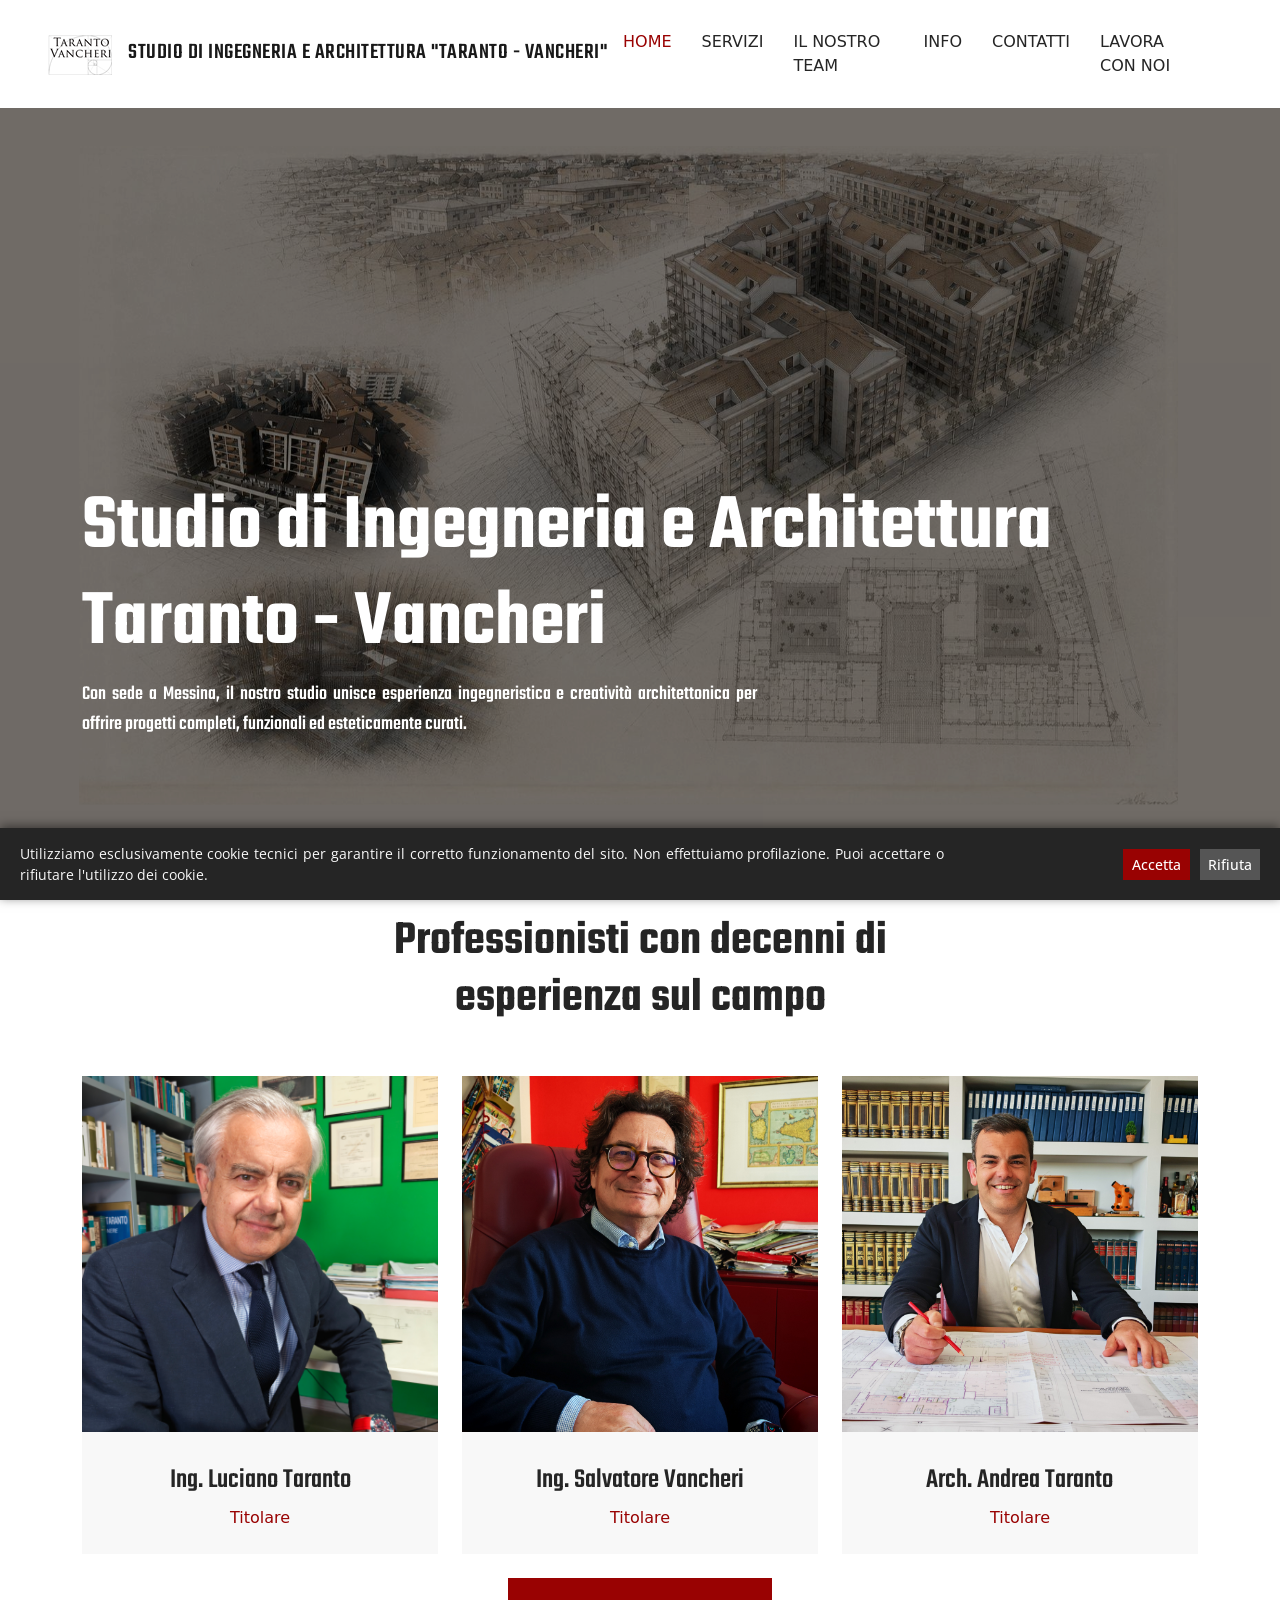
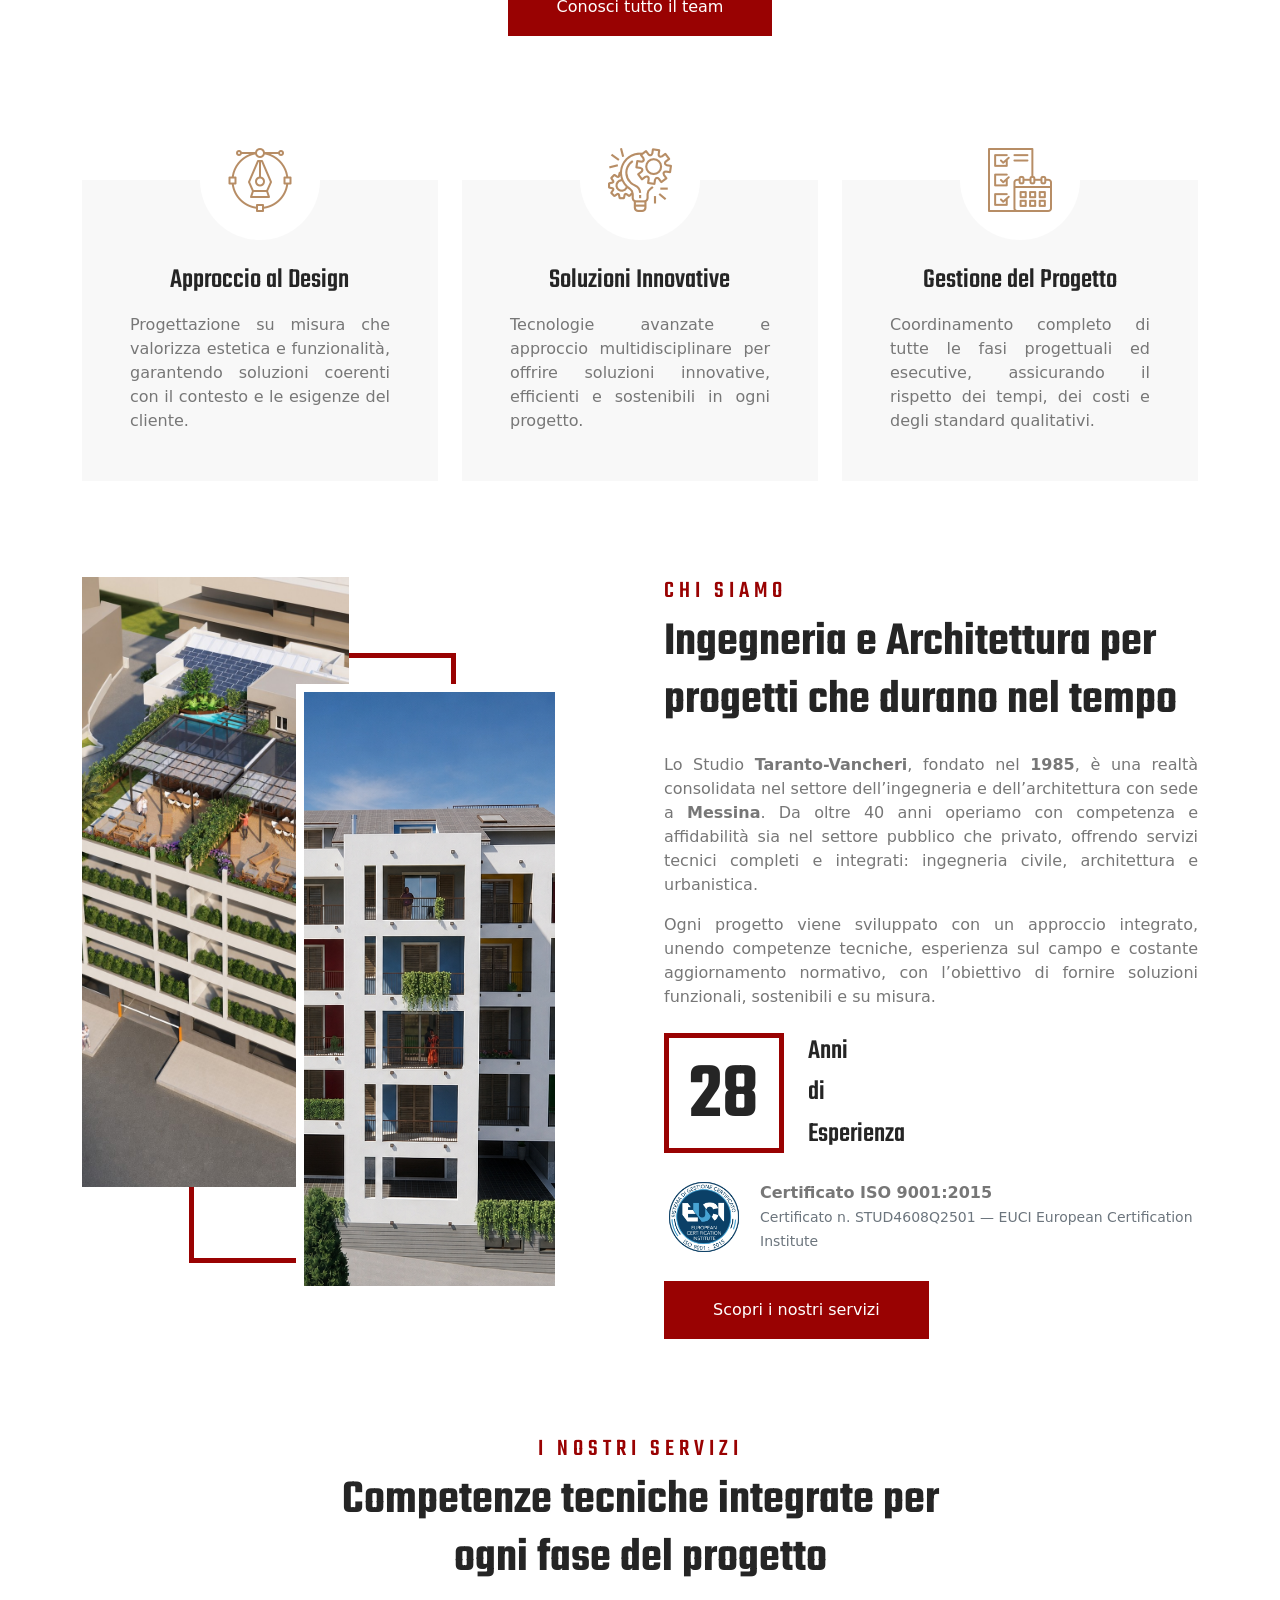
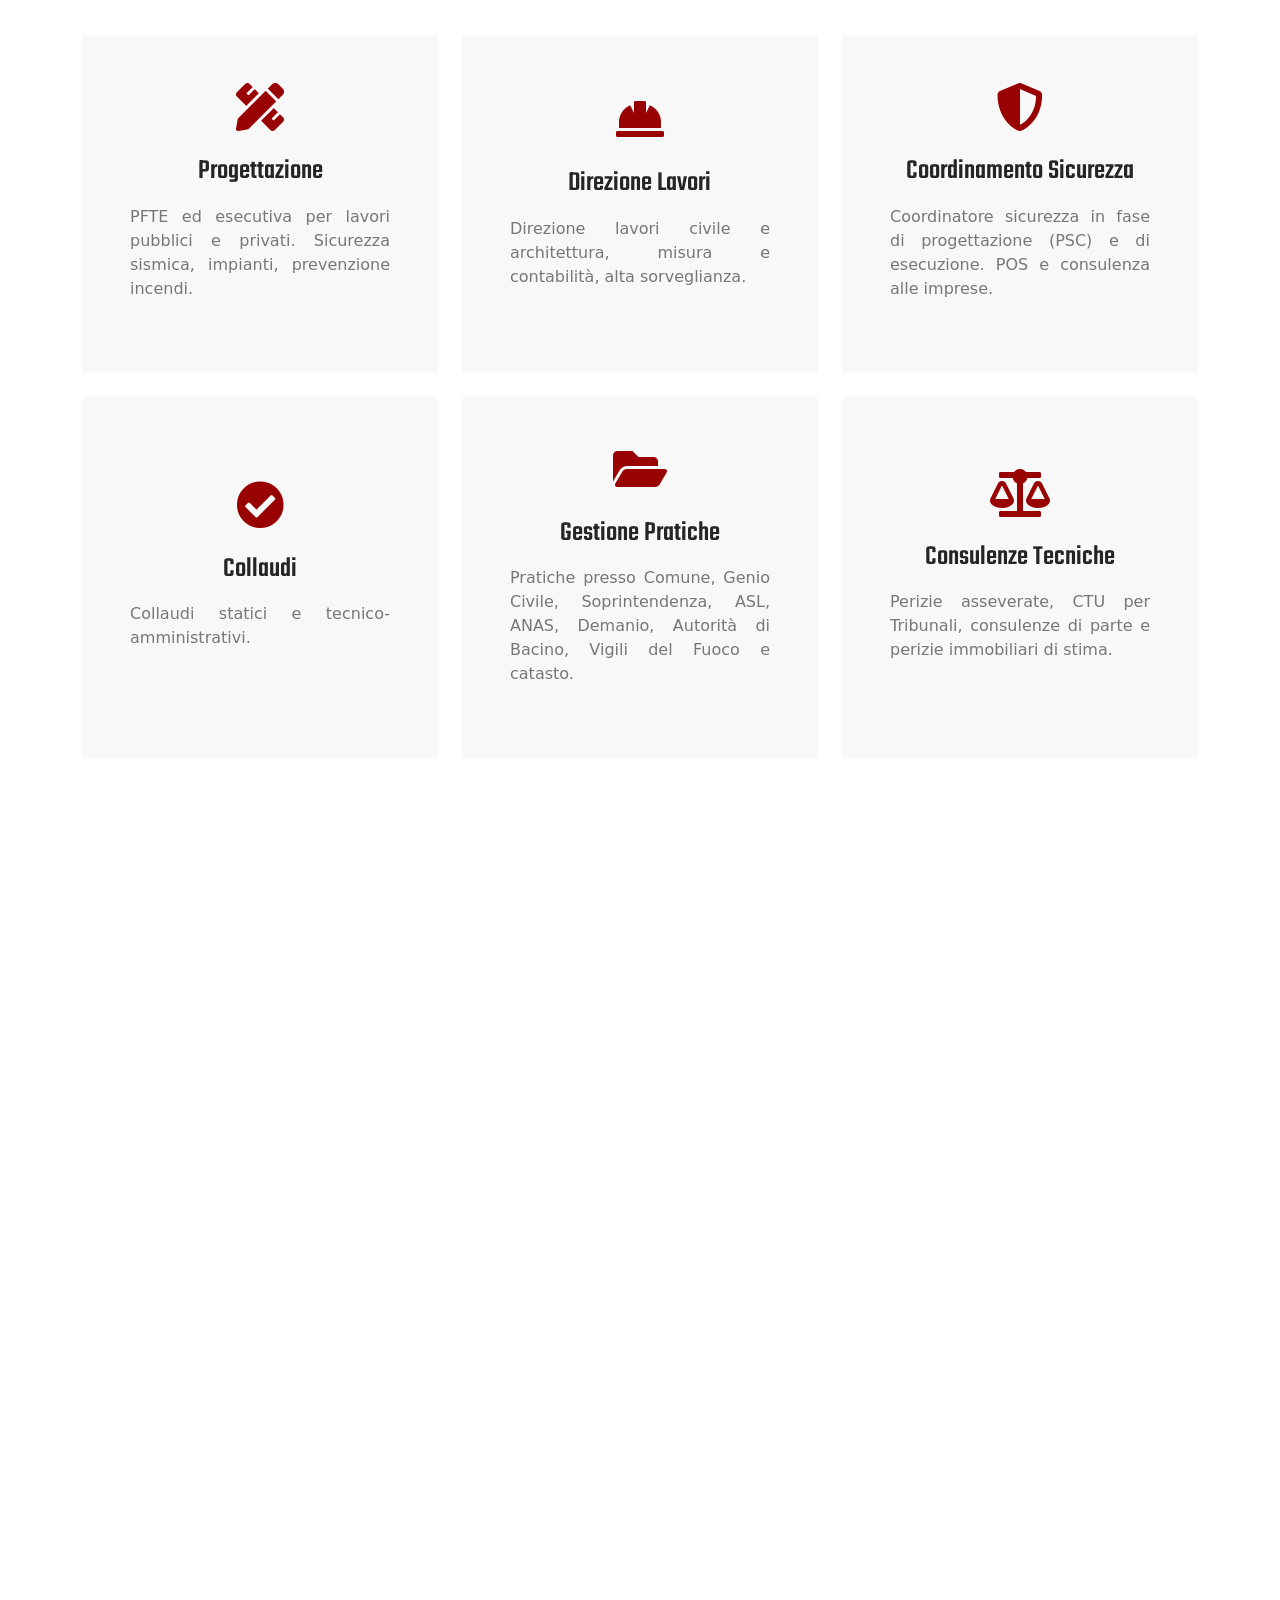
==== index.html @ 04f9c648 "Applied various fixes: updated fonts, team profiles, layouts and images" ====
<!DOCTYPE html>
<html lang="it">

<head>
    <meta charset="utf-8">
    <title>Studio di Ingegneria e Architettura "Taranto - Vancheri"</title>
    <meta content="width=device-width, initial-scale=1.0" name="viewport">
    <meta content="" name="keywords">
    <meta content="" name="description">

    <!-- Favicon -->
    <link href="img/favicon.ico" rel="icon">

    <!-- Google Web Fonts -->
    <link rel="preconnect" href="https://fonts.googleapis.com">
    <link rel="preconnect" href="https://fonts.gstatic.com" crossorigin>
    <link
        href="https://fonts.googleapis.com/css2?family=Open+Sans:wght@400;500;600&family=Teko:wght@400;500;600&display=swap"
        rel="stylesheet">

    <!-- Icon Font Stylesheet -->
    <link href="https://cdnjs.cloudflare.com/ajax/libs/font-awesome/5.10.0/css/all.min.css" rel="stylesheet">
    <link href="https://cdn.jsdelivr.net/npm/bootstrap-icons@1.4.1/font/bootstrap-icons.css" rel="stylesheet">

    <!-- Libraries Stylesheet -->
    <link href="lib/animate/animate.min.css" rel="stylesheet">
    <link href="lib/owlcarousel/assets/owl.carousel.min.css" rel="stylesheet">
    <link href="lib/tempusdominus/css/tempusdominus-bootstrap-4.min.css" rel="stylesheet" />

    <!-- Customized Bootstrap Stylesheet -->
    <link href="css/bootstrap.min.css" rel="stylesheet">

    <!-- Template Stylesheet -->
    <link href="css/style.css" rel="stylesheet">
</head>

<body>
    <!-- Spinner Start -->
    <div id="spinner"
        class="show bg-white position-fixed translate-middle w-100 vh-100 top-50 start-50 d-flex align-items-center justify-content-center">
        <div class="spinner-border position-relative text-primary" style="width: 6rem; height: 6rem;" role="status">
        </div>
        <img class="position-absolute top-50 start-50 translate-middle" src="img/icons/icon-1.png" alt="Icon">
    </div>
    <!-- Spinner End -->

    <!-- 
    
 
    <div class="container-fluid bg-dark p-0 wow fadeIn" data-wow-delay="0.1s">
        <div class="row gx-0 d-none d-lg-flex">
            <div class="col-lg-7 px-5 text-start">
                <div class="h-100 d-inline-flex align-items-center py-3 me-3">
                    <a class="text-body px-2" href="tel:+0123456789"><i class="fa fa-phone-alt text-primary me-2"></i>+012 345 6789</a>
                    <a class="text-body px-2" href="mailto:info@studiotarantovancheri.it"><i class="fa fa-envelope-open text-primary me-2"></i>info@studiotarantovancheri.it</a>
                </div>
            </div>
            <div class="col-lg-5 px-5 text-end">
                <div class="h-100 d-inline-flex align-items-center py-3 me-2">
                    <a class="text-body px-2" href="">Terms</a>
                    <a class="text-body px-2" href="">Privacy</a>
                </div>
                <div class="h-100 d-inline-flex align-items-center">
                    <a class="btn btn-sm-square btn-outline-body me-1" href=""><i class="fab fa-facebook-f"></i></a>
                    <a class="btn btn-sm-square btn-outline-body me-1" href=""><i class="fab fa-twitter"></i></a>
                    <a class="btn btn-sm-square btn-outline-body me-1" href=""><i class="fab fa-linkedin-in"></i></a>
                    <a class="btn btn-sm-square btn-outline-body me-0" href=""><i class="fab fa-instagram"></i></a>
                </div>
            </div>
        </div>
    </div>
   
-->


    <!-- Navbar Start -->
    <nav class="navbar navbar-expand-lg bg-white navbar-light sticky-top py-lg-0 px-lg-5 wow fadeIn"
        data-wow-delay="0.1s">
        <a href="index.html" class="navbar-brand ms-4 ms-lg-0 d-flex align-items-center">
            <img class="me-3" src="img/icons/icon-1.png" alt="Icon">
            <span class="text-black m-0 d-none d-lg-inline">
                STUDIO DI INGEGNERIA E ARCHITETTURA <span class="text-nowrap">&quot;TARANTO - VANCHERI&quot;</span>
            </span>
        </a>
        <button type="button" class="navbar-toggler me-4" data-bs-toggle="collapse" data-bs-target="#navbarCollapse">
            <span class="navbar-toggler-icon"></span>
        </button>
        <div class="collapse navbar-collapse" id="navbarCollapse">
            <div class="navbar-nav ms-auto p-4 p-lg-0">
                <a href="index.html" class="nav-item nav-link active">Home</a>
                <a href="service.html" class="nav-item nav-link">Servizi</a>
                <a href="about.html" class="nav-item nav-link">Il nostro Team</a>
                <a href="feature.html" class="nav-item nav-link">Info</a>
                <a href="contact.html" class="nav-item nav-link">Contatti</a>
                <a href="lavora-con-noi.html" class="nav-item nav-link">Lavora con Noi</a>
            </div>
        </div>
    </nav>
    <!-- Navbar End -->





    <!-- Carousel Start -->
    <div class="container-fluid p-0 wow fadeIn position-relative" data-wow-delay="0.1s">
        <!-- Testo fisso sovrapposto al carousel -->
        <div class="owl-carousel-inner position-absolute w-100"
            style="top:0;left:0;height:100%;z-index:10;pointer-events:none;">
            <div class="container h-100 d-flex align-items-end pb-5">
                <div class="row justify-content-start">
                    <div class="col-10 col-lg-8">
                        <h1 class="display-1 text-white">
                            <span class="d-none d-md-inline text-nowrap">Studio di Ingegneria e Architettura</span>
                            <span class="d-md-none">Studio di<br>Ingegneria e Architettura</span>
                            <br><span class="text-nowrap">Taranto - Vancheri</span>
                        </h1>
                        <p class="fs-5 fw-medium text-white mb-4 pb-3">Con sede a Messina, il nostro studio unisce
                            esperienza ingegneristica e creatività architettonica per offrire progetti completi,
                            funzionali ed esteticamente curati.</p>
                    </div>
                </div>
            </div>
        </div>
        <!-- Solo immagini nel carousel, nessun dot -->
        <div class="owl-carousel header-carousel position-relative">
            <div class="owl-carousel-item position-relative">
                <img class="img-fluid" src="photo/home_2.png" alt="">
                <div class="owl-carousel-inner"></div>
            </div>
            <div class="owl-carousel-item position-relative">
                <img class="img-fluid" src="photo/office_1.jpg" alt="">
                <div class="owl-carousel-inner"></div>
            </div>
            <div class="owl-carousel-item position-relative">
                <img class="img-fluid" src="photo/all_team.jpg" alt="" style="object-position: top;">
                <div class="owl-carousel-inner"></div>
            </div>
            <div class="owl-carousel-item position-relative">
                <img class="img-fluid" src="render/Home 02.png" alt="">
                <div class="owl-carousel-inner"></div>
            </div>
        </div>
    </div>
    <!-- Carousel End -->

    <!-- Team Start -->
    <div class="container-xxl py-5">
        <div class="container">
            <div class="text-center mx-auto mb-5 wow fadeInUp" data-wow-delay="0.1s" style="max-width: 600px;">
                <h4 class="section-title">Il nostro Team</h4>
                <h1 class="display-5 mb-4">Professionisti con decenni di esperienza sul campo</h1>
            </div>
            <div class="row g-0 team-items justify-content-center">
                <div class="col-lg-4 col-md-6 wow fadeInUp" data-wow-delay="0.1s">
                    <div class="team-item position-relative">
                        <div class="position-relative">
                            <img class="img-fluid w-100" src="photo/luciano.jpg" alt="Ing. Luciano Taranto"
                                style="width:100%;aspect-ratio:1/1;object-fit:cover;">
                        </div>
                        <div class="bg-light text-center p-4">
                            <h3 class="mt-2">Ing. Luciano Taranto</h3>
                            <span class="text-primary">Titolare</span>
                        </div>
                    </div>
                </div>
                <div class="col-lg-4 col-md-6 wow fadeInUp" data-wow-delay="0.3s">
                    <div class="team-item position-relative">
                        <div class="position-relative">
                            <img class="img-fluid w-100" src="photo/salvatore_vancheri.jpg"
                                alt="Ing. Salvatore Vancheri" style="width:100%;aspect-ratio:1/1;object-fit:cover;">
                        </div>
                        <div class="bg-light text-center p-4">
                            <h3 class="mt-2">Ing. Salvatore Vancheri</h3>
                            <span class="text-primary">Titolare</span>
                        </div>
                    </div>
                </div>
                <div class="col-lg-4 col-md-6 wow fadeInUp" data-wow-delay="0.5s">
                    <div class="team-item position-relative">
                        <div class="position-relative">
                            <img class="img-fluid w-100" src="photo/andrea_taranto.jpg" alt="Arch. Andrea Taranto"
                                style="width:100%;aspect-ratio:1/1;object-fit:cover;">
                        </div>
                        <div class="bg-light text-center p-4">
                            <h3 class="mt-2">Arch. Andrea Taranto</h3>
                            <span class="text-primary">Titolare</span>
                        </div>
                    </div>
                </div>
            </div>
            <div class="text-center mt-4">
                <a class="btn btn-primary py-3 px-5" href="about.html">Conosci tutto il team</a>
            </div>
        </div>
    </div>
    <!-- Team End -->



    <!-- Facts Start -->
    <div class="container-xxl py-5">
        <div class="container pt-5">
            <div class="row g-4">
                <div class="col-lg-4 col-md-6 wow fadeInUp" data-wow-delay="0.1s">
                    <div class="fact-item text-center bg-light h-100 p-5 pt-0">
                        <div class="fact-icon">
                            <img src="img/icons/icon-2.png" alt="Icon">
                        </div>
                        <h3 class="mb-3">Approccio al Design</h3>
                        <p class="mb-0">Progettazione su misura che valorizza estetica e funzionalità, garantendo
                            soluzioni coerenti con il contesto e le esigenze del cliente.</p>
                    </div>
                </div>
                <div class="col-lg-4 col-md-6 wow fadeInUp" data-wow-delay="0.3s">
                    <div class="fact-item text-center bg-light h-100 p-5 pt-0">
                        <div class="fact-icon">
                            <img src="img/icons/icon-3.png" alt="Icon">
                        </div>
                        <h3 class="mb-3">Soluzioni Innovative</h3>
                        <p class="mb-0">Tecnologie avanzate e approccio multidisciplinare per offrire soluzioni
                            innovative, efficienti e sostenibili in ogni progetto.</p>
                    </div>
                </div>
                <div class="col-lg-4 col-md-6 wow fadeInUp" data-wow-delay="0.5s">
                    <div class="fact-item text-center bg-light h-100 p-5 pt-0">
                        <div class="fact-icon">
                            <img src="img/icons/icon-4.png" alt="Icon">
                        </div>
                        <h3 class="mb-3">Gestione del Progetto</h3>
                        <p class="mb-0">Coordinamento completo di tutte le fasi progettuali ed esecutive, assicurando il
                            rispetto dei tempi, dei costi e degli standard qualitativi.</p>
                    </div>
                </div>
            </div>
        </div>
    </div>
    <!-- Facts End -->


    <!-- About Start -->
    <div class="container-xxl py-5">
        <div class="container">
            <div class="row g-5">
                <div class="col-lg-6 wow fadeIn" data-wow-delay="0.1s">
                    <div class="about-img">
                        <img class="img-fluid" src="photo/R3.jpg" alt="">
                        <img class="img-fluid" src="photo/V1 - RENDER.jpg" alt="">
                    </div>
                </div>
                <div class="col-lg-6 wow fadeIn" data-wow-delay="0.5s">
                    <h4 class="section-title">Chi siamo</h4>
                    <h1 class="display-5 mb-4">Ingegneria e Architettura per progetti che durano nel tempo</h1>
                    <p>Lo Studio <strong>Taranto-Vancheri</strong>, fondato nel <strong>1985</strong>, è una realtà
                        consolidata nel settore dell’ingegneria e dell’architettura con sede a <strong>Messina</strong>.
                        Da oltre 40 anni operiamo con competenza e affidabilità sia nel settore pubblico che privato,
                        offrendo servizi tecnici completi e integrati: ingegneria civile, architettura e urbanistica.
                    </p>
                    <p class="mb-4">Ogni progetto viene sviluppato con un approccio integrato, unendo competenze
                        tecniche, esperienza sul campo e costante aggiornamento normativo, con l’obiettivo di fornire
                        soluzioni funzionali, sostenibili e su misura.</p>
                    <div class="d-flex align-items-center mb-4">
                        <div class="d-flex flex-shrink-0 align-items-center justify-content-center border border-5 border-primary"
                            style="width: 120px; height: 120px;">
                            <h1 class="display-1 mb-n2" data-toggle="counter-up">40</h1>
                        </div>
                        <div class="ps-4">
                            <h3>Anni</h3>
                            <h3>di</h3>
                            <h3 class="mb-0">Esperienza</h3>
                        </div>
                    </div>
                    <div class="d-flex align-items-center mb-4">
                        <img src="photo/9001.png" alt="ISO 9001:2015 EUCI" class="flex-shrink-0 me-3"
                            style="width:80px;height:80px;object-fit:contain;">
                        <div>
                            <strong>Certificato ISO 9001:2015</strong><br>
                            <small class="text-muted">Certificato n. STUD4608Q2501 — EUCI European Certification
                                Institute</small>
                        </div>
                    </div>
                    <a class="btn btn-primary py-3 px-5" href="service.html">Scopri i nostri servizi</a>
                </div>
            </div>
        </div>
    </div>
    <!-- About End -->
    <!-- Service Start -->
    <div class="container-xxl py-5">
        <div class="container">
            <div class="text-center mx-auto mb-5 wow fadeInUp" data-wow-delay="0.1s" style="max-width: 600px;">
                <h4 class="section-title">I nostri Servizi</h4>
                <h1 class="display-5 mb-4">Competenze tecniche integrate per ogni fase del progetto</h1>
            </div>
            <div class="row g-4 justify-content-center">
                <div class="col-lg-4 col-md-6 wow fadeInUp" data-wow-delay="0.1s">
                    <div class="service-item d-flex position-relative text-center h-100">
                        <img class="bg-img" src="photo/progettazione.png" alt="">
                        <div class="service-text p-5">
                            <i class="fa fa-pencil-ruler text-primary fa-3x mb-4"></i>
                            <h3 class="mb-3">Progettazione</h3>
                            <p class="mb-4">PFTE ed esecutiva per lavori pubblici e privati. Sicurezza sismica,
                                impianti, prevenzione incendi.</p>

                        </div>
                    </div>
                </div>
                <div class="col-lg-4 col-md-6 wow fadeInUp" data-wow-delay="0.3s">
                    <div class="service-item d-flex position-relative text-center h-100">
                        <img class="bg-img" src="photo/direzione_lavori.png" alt="">
                        <div class="service-text p-5">
                            <i class="fa fa-hard-hat text-primary fa-3x mb-4"></i>
                            <h3 class="mb-3">Direzione Lavori</h3>
                            <p class="mb-4">Direzione lavori civile e architettura, misura e contabilità, alta
                                sorveglianza.</p>

                        </div>
                    </div>
                </div>
                <div class="col-lg-4 col-md-6 wow fadeInUp" data-wow-delay="0.5s">
                    <div class="service-item d-flex position-relative text-center h-100">
                        <img class="bg-img" src="photo/coordinamento_sicurezza.png" alt="">
                        <div class="service-text p-5">
                            <i class="fa fa-shield-alt text-primary fa-3x mb-4"></i>
                            <h3 class="mb-3">Coordinamento Sicurezza</h3>
                            <p class="mb-4">Coordinatore sicurezza in fase di progettazione (PSC) e di esecuzione. POS e
                                consulenza alle imprese.</p>

                        </div>
                    </div>
                </div>
                <div class="col-lg-4 col-md-6 wow fadeInUp" data-wow-delay="0.1s">
                    <div class="service-item d-flex position-relative text-center h-100">
                        <img class="bg-img" src="photo/collaudi.png" alt="">
                        <div class="service-text p-5">
                            <i class="fa fa-check-circle text-primary fa-3x mb-4"></i>
                            <h3 class="mb-3">Collaudi</h3>
                            <p class="mb-4">Collaudi statici e tecnico-amministrativi.</p>

                        </div>
                    </div>
                </div>
                <div class="col-lg-4 col-md-6 wow fadeInUp" data-wow-delay="0.3s">
                    <div class="service-item d-flex position-relative text-center h-100">
                        <img class="bg-img" src="photo/gestione_pratiche.png" alt="">
                        <div class="service-text p-5">
                            <i class="fa fa-folder-open text-primary fa-3x mb-4"></i>
                            <h3 class="mb-3">Gestione Pratiche</h3>
                            <p class="mb-4">Pratiche presso Comune, Genio Civile, Soprintendenza, ASL, ANAS, Demanio, Autorità di Bacino, Vigili del Fuoco e catasto.</p>

                        </div>
                    </div>
                </div>
                <div class="col-lg-4 col-md-6 wow fadeInUp" data-wow-delay="0.5s">
                    <div class="service-item d-flex position-relative text-center h-100">
                        <img class="bg-img" src="photo/consulenze_tecniche.png" alt="">
                        <div class="service-text p-5">
                            <i class="fa fa-balance-scale text-primary fa-3x mb-4"></i>
                            <h3 class="mb-3">Consulenze Tecniche</h3>
                            <p class="mb-4">Perizie asseverate, CTU per Tribunali, consulenze di parte e perizie
                                immobiliari di stima.</p>

                        </div>
                    </div>
                </div>
                <div class="col-lg-4 col-md-6 wow fadeInUp" data-wow-delay="0.1s">
                    <div class="service-item d-flex position-relative text-center h-100">
                        <img class="bg-img" src="render/1_Cucina Soggiorno_.jpg" alt="">
                        <div class="service-text p-5">
                            <i class="fa fa-couch text-primary fa-3x mb-4"></i>
                            <h3 class="mb-3">Interior Design</h3>
                            <p class="mb-4">Progettazione di interni per residenze e locali commerciali, con attenzione
                                a estetica, funzionalità e valorizzazione degli spazi.</p>

                        </div>
                    </div>
                </div>
                <div class="col-lg-4 col-md-6 wow fadeInUp" data-wow-delay="0.3s">
                    <div class="service-item d-flex position-relative text-center h-100">
                        <img class="bg-img" src="photo/validazione_progetti.png" alt="">
                        <div class="service-text p-5">
                            <i class="fa fa-clipboard-check text-primary fa-3x mb-4"></i>
                            <h3 class="mb-3">Verifica e Validazione Progetti Pubblici</h3>
                            <p class="mb-4">Verifica preventiva della progettazione ai sensi dell'art. 42 D.Lgs.
                                36/2023, garantendo conformità normativa e qualità tecnica.</p>

                        </div>
                    </div>
                </div>
            </div>
        </div>
    </div>
    <!-- Service End -->


    <!-- Feature Start -->
    <div class="container-xxl py-5">
        <div class="container">
            <div class="row g-5">
                <div class="col-lg-6 wow fadeInUp" data-wow-delay="0.1s">
                    <h4 class="section-title">Perchè sceglierci!</h4>
                    <h1 class="display-5 mb-4">Perché Affidarti a Noi? Scopri di più!</h1>
                    <p class="mb-4">Affidarsi allo Studio di Ingegneria e Architettura Taranto - Vancheri significa
                        scegliere un partner competente, affidabile e trasparente. Ogni progetto viene seguito con
                        attenzione e professionalità, garantendo soluzioni tecniche precise e personalizzate.
                        La fiducia dei nostri clienti nasce dalla nostra capacità di ascoltare, comprendere e
                        trasformare le loro esigenze in risultati concreti, con un supporto costante in ogni fase del
                        lavoro, dalla progettazione alla realizzazione.</p>
                    <div class="row g-4">
                        <div class="col-12">
                            <div class="d-flex align-items-start">
                                <img class="flex-shrink-0" src="img/icons/icon-2.png" alt="Icon">
                                <div class="ms-4">
                                    <h3>Esperienza Pluridecennale</h3>
                                    <p class="mb-0">Dal 1985 al servizio di clienti pubblici e privati in Sicilia e nel
                                        territorio nazionale, con centinaia di progetti realizzati in ogni ambito
                                        edilizio.</p>
                                </div>
                            </div>
                        </div>
                        <div class="col-12">
                            <div class="d-flex align-items-start">
                                <img class="flex-shrink-0" src="img/icons/icon-3.png" alt="Icon">
                                <div class="ms-4">
                                    <h3>Qualità Certificata ISO 9001:2015</h3>
                                    <p class="mb-0">Il nostro sistema di gestione della qualità è certificato UNI EN ISO
                                        9001:2015, garanzia di processi controllati e standard elevati in ogni fase del
                                        progetto.</p>
                                </div>
                            </div>
                        </div>
                        <div class="col-12">
                            <div class="d-flex align-items-start">
                                <img class="flex-shrink-0" src="img/icons/icon-4.png" alt="Icon">
                                <div class="ms-4">
                                    <h3>Approccio Integrato</h3>
                                    <p class="mb-0">Ingegneria e architettura in un unico studio: dalla progettazione
                                        alla direzione lavori, dal coordinamento della sicurezza ai collaudi finali.</p>
                                </div>
                            </div>
                        </div>
                    </div>
                </div>
                <div class="col-lg-6 wow fadeInUp" data-wow-delay="0.5s">
                    <div class="feature-img">
                        <img class="img-fluid" src="photo/IMG_0123.JPG" alt="">
                        <img class="img-fluid" src="photo/IMG_1347.JPG" alt="">
                    </div>
                </div>
            </div>
        </div>
    </div>
    <!-- Feature End -->


    <!-- Project Start (Nascosto temporaneamente)
    <div class="container-xxl project py-5">
        <div class="container">
            <div class="text-center mx-auto mb-5 wow fadeInUp" data-wow-delay="0.1s" style="max-width: 600px;">
                <h4 class="section-title">I nostri progetti</h4>
                <h1 class="display-5 mb-4">Visita i nostri progetti</h1>
            </div>
            <div class="row g-4 wow fadeInUp" data-wow-delay="0.3s">
                <div class="col-lg-4">
                    <div class="nav nav-pills d-flex justify-content-between w-100 h-100 me-4">
                        <button class="nav-link w-100 d-flex align-items-center text-start p-4 mb-4 active"
                            data-bs-toggle="pill" data-bs-target="#tab-pane-1" type="button">
                            <h3 class="m-0">01. Free-Flow A18</h3>
                        </button>
                        <button class="nav-link w-100 d-flex align-items-center text-start p-4 mb-4"
                            data-bs-toggle="pill" data-bs-target="#tab-pane-2" type="button">
                            <h3 class="m-0">02. PINQuA Trapani</h3>
                        </button>
                        <button class="nav-link w-100 d-flex align-items-center text-start p-4 mb-4"
                            data-bs-toggle="pill" data-bs-target="#tab-pane-3" type="button">
                            <h3 class="m-0">03. Miscela d'Oro</h3>
                        </button>
                        <button class="nav-link w-100 d-flex align-items-center text-start p-4 mb-0"
                            data-bs-toggle="pill" data-bs-target="#tab-pane-4" type="button">
                            <h3 class="m-0">04. Palazzo Arezzo</h3>
                        </button>
                    </div>
                </div>
                <div class="col-lg-8">
                    <div class="tab-content w-100">
                        <div class="tab-pane fade show active" id="tab-pane-1">
                            <div class="row g-4">
                                <div class="col-md-6" style="min-height:350px;">
                                    <div id="carousel-p1" class="carousel slide h-100" data-bs-ride="carousel">
                                        <div class="carousel-inner h-100">
                                            <div class="carousel-item active h-100">
                                                <img src="img/project-1.jpg" class="d-block w-100 h-100" style="object-fit:cover;" alt="Free-Flow A18">
                                            </div>
                                        </div>
                                        <button class="carousel-control-prev" type="button" data-bs-target="#carousel-p1" data-bs-slide="prev"><span class="carousel-control-prev-icon"></span></button>
                                        <button class="carousel-control-next" type="button" data-bs-target="#carousel-p1" data-bs-slide="next"><span class="carousel-control-next-icon"></span></button>
                                    </div>
                                </div>
                                <div class="col-md-6">
                                    <h1 class="mb-3">Impianto Free-Flow — Autostrada A18 Siracusa-Gela</h1>
                                    <p class="mb-4">Progettazione di fattibilità per il sistema di esazione pedaggi Free-Flow sull'A18, tratta Siracusa–Rosolini (Lotti 3-4-5) e Rosolini–Modica (Lotti 6-7-8).</p>
                                    <p><i class="fa fa-check text-primary me-3"></i>Progettazione infrastrutturale</p>
                                    <p><i class="fa fa-check text-primary me-3"></i>Opere stradali avanzate</p>
                                    <p><i class="fa fa-check text-primary me-3"></i>Committente pubblico</p>
                                    <a href="project.html" class="btn btn-primary py-3 px-5 mt-3">Scopri di più</a>
                                </div>
                            </div>
                        </div>
                        <div class="tab-pane fade" id="tab-pane-2">
                            <div class="row g-4">
                                <div class="col-md-6" style="min-height:350px;">
                                    <div id="carousel-p2" class="carousel slide h-100" data-bs-ride="carousel">
                                        <div class="carousel-inner h-100">
                                            <div class="carousel-item active h-100">
                                                <img src="img/project-2.jpg" class="d-block w-100 h-100" style="object-fit:cover;" alt="PINQuA Trapani">
                                            </div>
                                        </div>
                                        <button class="carousel-control-prev" type="button" data-bs-target="#carousel-p2" data-bs-slide="prev"><span class="carousel-control-prev-icon"></span></button>
                                        <button class="carousel-control-next" type="button" data-bs-target="#carousel-p2" data-bs-slide="next"><span class="carousel-control-next-icon"></span></button>
                                    </div>
                                </div>
                                <div class="col-md-6">
                                    <h1 class="mb-3">PINQuA — Recupero Rione Cappuccinelli, Trapani</h1>
                                    <p class="mb-4">Programma Innovativo Nazionale per la Qualità dell'Abitare (PINQuA 1): rigenerazione urbana del Rione Cappuccinelli. Incarico di Direttore Operativo.</p>
                                    <p><i class="fa fa-check text-primary me-3"></i>Rigenerazione urbana</p>
                                    <p><i class="fa fa-check text-primary me-3"></i>Direzione Lavori</p>
                                    <p><i class="fa fa-check text-primary me-3"></i>Programma nazionale PNRR</p>
                                    <a href="project.html" class="btn btn-primary py-3 px-5 mt-3">Scopri di più</a>
                                </div>
                            </div>
                        </div>
                        <div class="tab-pane fade" id="tab-pane-3">
                            <div class="row g-4">
                                <div class="col-md-6" style="min-height:350px;">
                                    <div id="carousel-p3" class="carousel slide h-100" data-bs-ride="carousel">
                                        <div class="carousel-inner h-100">
                                            <div class="carousel-item active h-100">
                                                <img src="img/project-3.jpg" class="d-block w-100 h-100" style="object-fit:cover;" alt="Miscela d&apos;Oro">
                                            </div>
                                        </div>
                                        <button class="carousel-control-prev" type="button" data-bs-target="#carousel-p3" data-bs-slide="prev"><span class="carousel-control-prev-icon"></span></button>
                                        <button class="carousel-control-next" type="button" data-bs-target="#carousel-p3" data-bs-slide="next"><span class="carousel-control-next-icon"></span></button>
                                    </div>
                                </div>
                                <div class="col-md-6">
                                    <h1 class="mb-3">Flagship Store e Magazzino — Miscela d'Oro</h1>
                                    <p class="mb-4">Restauro del Flagship Store in Piazza Cairoli e progettazione del magazzino automatico per stoccaggio caffè in via Enrico Fermi, Messina.</p>
                                    <p><i class="fa fa-check text-primary me-3"></i>Design commerciale</p>
                                    <p><i class="fa fa-check text-primary me-3"></i>Logistica industriale</p>
                                    <p><i class="fa fa-check text-primary me-3"></i>Committente privato</p>
                                    <a href="project.html" class="btn btn-primary py-3 px-5 mt-3">Scopri di più</a>
                                </div>
                            </div>
                        </div>
                        <div class="tab-pane fade" id="tab-pane-4">
                            <div class="row g-4">
                                <div class="col-md-6" style="min-height:350px;">
                                    <div id="carousel-p4" class="carousel slide h-100" data-bs-ride="carousel">
                                        <div class="carousel-inner h-100">
                                            <div class="carousel-item active h-100">
                                                <img src="img/project-4.jpg" class="d-block w-100 h-100" style="object-fit:cover;" alt="Palazzo Arezzo">
                                            </div>
                                        </div>
                                        <button class="carousel-control-prev" type="button" data-bs-target="#carousel-p4" data-bs-slide="prev"><span class="carousel-control-prev-icon"></span></button>
                                        <button class="carousel-control-next" type="button" data-bs-target="#carousel-p4" data-bs-slide="next"><span class="carousel-control-next-icon"></span></button>
                                    </div>
                                </div>
                                <div class="col-md-6">
                                    <h1 class="mb-3">Palazzo Arezzo di Donnafugata — Ragusa Ibla</h1>
                                    <p class="mb-4">Restauro e risanamento conservativo del Palazzo Arezzo di Donnafugata a Ragusa Ibla, con cambio di destinazione d'uso a struttura turistico-ricettiva.</p>
                                    <p><i class="fa fa-check text-primary me-3"></i>Restauro conservativo</p>
                                    <p><i class="fa fa-check text-primary me-3"></i>Cambio destinazione d'uso</p>
                                    <p><i class="fa fa-check text-primary me-3"></i>Progettazione strutturale</p>
                                    <a href="project.html" class="btn btn-primary py-3 px-5 mt-3">Scopri di più</a>
                                </div>
                            </div>
                        </div>
                    </div>
                </div>
            </div>
        </div>
    </div>
    Project End -->
    <!-- Appointment Start 
    <div class="container-xxl py-5">
        <div class="container">
            <div class="row g-5">
                <div class="col-lg-6 wow fadeInUp" data-wow-delay="0.1s">
                    <h4 class="section-title">Appointment</h4>
                    <h1 class="display-5 mb-4">Make An Appointment To Start Your Dream Project</h1>
                    <p class="mb-4">Tempor erat elitr rebum at clita. Diam dolor diam ipsum sit. Aliqu diam amet diam et eos. Clita erat ipsum et lorem et sit, sed stet lorem sit clita duo justo magna dolore erat amet</p>
                    <div class="row g-4">
                        <div class="col-12">
                            <div class="d-flex">
                                <div class="d-flex flex-shrink-0 align-items-center justify-content-center bg-light" style="width: 65px; height: 65px;">
                                    <i class="fa fa-2x fa-phone-alt text-primary"></i>
                                </div>
                                <div class="ms-4">
                                    <p class="mb-2">Call Us Now</p>
                                    <h3 class="mb-0">+012 345 6789</h3>
                                </div>
                            </div>
                        </div>
                        <div class="col-12">
                            <div class="d-flex">
                                <div class="d-flex flex-shrink-0 align-items-center justify-content-center bg-light" style="width: 65px; height: 65px;">
                                    <i class="fa fa-2x fa-envelope-open text-primary"></i>
                                </div>
                                <div class="ms-4">
                                    <p class="mb-2">Mail Us Now</p>
                                    <h3 class="mb-0">info@studiotarantovancheri.it</h3>
                                </div>
                            </div>
                        </div>
                    </div>
                </div>
                <div class="col-lg-6 wow fadeInUp" data-wow-delay="0.5s">
                    <div class="row g-3">
                        <div class="col-12 col-sm-6">
                            <input type="text" class="form-control" placeholder="Your Name" style="height: 55px;">
                        </div>
                        <div class="col-12 col-sm-6">
                            <input type="email" class="form-control" placeholder="Your Email" style="height: 55px;">
                        </div>
                        <div class="col-12 col-sm-6">
                            <input type="text" class="form-control" placeholder="Your Mobile" style="height: 55px;">
                        </div>
                        <div class="col-12 col-sm-6">
                            <select class="form-select" style="height: 55px;">
                                <option selected>Choose Service</option>
                                <option value="1">Service 1</option>
                                <option value="2">Service 2</option>
                                <option value="3">Service 3</option>
                            </select>
                        </div>
                        <div class="col-12 col-sm-6">
                            <div class="date" id="date" data-target-input="nearest">
                                <input type="text"
                                    class="form-control datetimepicker-input"
                                    placeholder="Choose Date" data-target="#date" data-toggle="datetimepicker" style="height: 55px;">
                            </div>
                        </div>
                        <div class="col-12 col-sm-6">
                            <div class="time" id="time" data-target-input="nearest">
                                <input type="text"
                                    class="form-control datetimepicker-input"
                                    placeholder="Choose Date" data-target="#time" data-toggle="datetimepicker" style="height: 55px;">
                            </div>
                        </div>
                        <div class="col-12">
                            <textarea class="form-control" rows="5" placeholder="Message"></textarea>
                        </div>
                        <div class="col-12">
                            <button class="btn btn-primary w-100 py-3" type="submit">Book Appointment</button>
                        </div>
                    </div>
                </div>
            </div>
        </div>
    </div>
-->



    <!-- T
    <div class="container-xxl py-5">
        <div class="container">
            <div class="text-center mx-auto mb-5 wow fadeInUp" data-wow-delay="0.1s" style="max-width: 600px;">
                <h4 class="section-title">Testimonial</h4>
                <h1 class="display-5 mb-4">Thousands Of Customers Who Trust Us And Our Services</h1>
            </div>
            <div class="owl-carousel testimonial-carousel wow fadeInUp" data-wow-delay="0.1s">
                <div class="testimonial-item text-center" data-dot="<img class='img-fluid' src='img/testimonial-1.jpg' alt=''>">
                    <p class="fs-5">Clita clita tempor justo dolor ipsum amet kasd amet duo justo duo duo labore sed sed. Magna ut diam sit et amet stet eos sed clita erat magna elitr erat sit sit erat at rebum justo sea clita.</p>
                    <h3>Nome Cliente</h3>
                    <span class="text-primary">Professione</span>
                </div>
                <div class="testimonial-item text-center" data-dot="<img class='img-fluid' src='img/testimonial-2.jpg' alt=''>">
                    <p class="fs-5">Clita clita tempor justo dolor ipsum amet kasd amet duo justo duo duo labore sed sed. Magna ut diam sit et amet stet eos sed clita erat magna elitr erat sit sit erat at rebum justo sea clita.</p>
                    <h3>Nome Cliente</h3>
                    <span class="text-primary">Professione</span>
                </div>
                <div class="testimonial-item text-center" data-dot="<img class='img-fluid' src='img/testimonial-3.jpg' alt=''>">
                    <p class="fs-5">Clita clita tempor justo dolor ipsum amet kasd amet duo justo duo duo labore sed sed. Magna ut diam sit et amet stet eos sed clita erat magna elitr erat sit sit erat at rebum justo sea clita.</p>
                    <h3>Nome Cliente</h3>
                    <span class="text-primary">Professione</span>
                </div>
            </div>      
        </div>
    </div>
    Testimonial End -->

    <!-- Contact Start -->
    <div class="container-xxl py-5">
        <div class="container">
            <div class="text-center mx-auto mb-5 wow fadeInUp" data-wow-delay="0.1s" style="max-width: 600px;">
                <h4 class="section-title">Contattaci</h4>
                <h1 class="display-5 mb-4">
                    Se hai qualche domanda, non esitare a contattarci</h1>
            </div>
            <div class="row g-5">
                <div class="col-lg-6 wow fadeInUp" data-wow-delay="0.1s">
                    <div class="d-flex flex-column justify-content-between h-100">
                        <div class="bg-light d-flex align-items-center w-100 p-4 mb-4">
                            <div class="d-flex flex-shrink-0 align-items-center justify-content-center bg-dark"
                                style="width: 55px; height: 55px;">
                                <i class="fa fa-map-marker-alt text-white"></i>
                            </div>
                            <div class="ms-4">
                                <p class="mb-2">Indirizzo</p>
                                <h3 class="mb-0">Via Uberto Bonino, 8, Compl. "I Granai", scala G, 98124 Messina ME</h3>
                            </div>
                        </div>
                        <div class="bg-light d-flex align-items-center w-100 p-4 mb-4">
                            <div class="d-flex flex-shrink-0 align-items-center justify-content-center bg-dark"
                                style="width: 55px; height: 55px;">
                                <i class="fa fa-phone-alt text-white"></i>
                            </div>
                            <div class="ms-4">
                                <p class="mb-2">Chiamaci ora</p>
                                <h3 class="mb-0">090 714435</h3>
                            </div>
                        </div>
                        <div class="bg-light d-flex align-items-center w-100 p-4 mb-4">
                            <div class="d-flex flex-shrink-0 align-items-center justify-content-center bg-dark"
                                style="width: 55px; height: 55px;">
                                <i class="fa fa-mobile-alt text-white"></i>
                            </div>
                            <div class="ms-4">
                                <p class="mb-2">Cellulari</p>
                                <p class="mb-1 mb-0" style="font-size:15px">Luciano Taranto: +39 3331816088</p>
                                <p class="mb-1 mb-0" style="font-size:15px">Salvatore Vancheri: +39 3929766825</p>
                                <p class="mb-0 mb-0" style="font-size:15px">Andrea Taranto: +39 3486722446</p>
                            </div>
                        </div>
                        <div class="bg-light d-flex align-items-center w-100 p-4 mb-4">
                            <div class="d-flex flex-shrink-0 align-items-center justify-content-center bg-dark"
                                style="width: 55px; height: 55px;">
                                <i class="fa fa-envelope-open text-white"></i>
                            </div>
                            <div class="ms-4">
                                <p class="mb-2">Mandaci una email</p>
                                <h3 class="mb-0">info@studiotarantovancheri.it</h3>
                            </div>
                        </div>
                        <div class="bg-light d-flex align-items-center w-100 p-4">
                            <div class="d-flex flex-shrink-0 align-items-center justify-content-center bg-dark"
                                style="width: 55px; height: 55px;">
                                <i class="fa fa-clock text-white"></i>
                            </div>
                            <div class="ms-4">
                                <p class="mb-1">Orari di apertura</p>
                                <h5 class="mb-0">Lun – Ven: 09:00 – 13:00 / 16:00 – 20:00</h5>
                                <small class="text-muted">Sabato e festivi: chiuso</small>
                            </div>
                        </div>
                    </div>
                </div>
                <div class="col-lg-6 wow fadeInUp" data-wow-delay="0.5s">
                    <p class="mb-4">.</p>
                    <form>
                        <div class="row g-3">
                            <div class="col-md-6">
                                <div class="form-floating">
                                    <input type="text" class="form-control" id="name" placeholder="Your Name">
                                    <label for="name">Il tuo nome e cognome</label>
                                </div>
                            </div>
                            <div class="col-md-6">
                                <div class="form-floating">
                                    <input type="email" class="form-control" id="email" placeholder="Your Email">
                                    <label for="email">La tua email</label>
                                </div>
                            </div>
                            <div class="col-12">
                                <div class="form-floating">
                                    <input type="text" class="form-control" id="subject" placeholder="Subject">
                                    <label for="subject">Oggetto</label>
                                </div>
                            </div>
                            <div class="col-12">
                                <div class="form-floating">
                                    <textarea class="form-control" placeholder="Leave a message here" id="message"
                                        style="height: 100px"></textarea>
                                    <label for="message">Messaggio</label>
                                </div>
                            </div>
                            <div class="col-12">
                                <button class="btn btn-primary w-100 py-3" type="submit">Invia Messaggio</button>
                            </div>
                        </div>
                    </form>
                </div>
            </div>
        </div>
    </div>
    <!-- Contact End -->

    <!-- Google Map Start -->
    <div class="container-xxl pt-5 px-0 wow fadeIn" data-wow-delay="0.1s">
        <iframe class="w-100 mb-n2" style="height: 450px;"
            src="https://www.google.com/maps/embed?pb=!1m18!1m12!1m3!1d1568.4076466014885!2d15.544231075953217!3d38.16773202304452!2m3!1f0!2f0!3f0!3m2!1i1024!2i768!4f13.1!3m3!1m2!1s0x13144f70ade97ca5%3A0x81282c6506da673b!2sStudio%20Taranto%20-%20Vancheri!5e0!3m2!1sit!2sit!4v1754260855359!5m2!1sit!2sit"
            frameborder="0" allowfullscreen="" aria-hidden="false" tabindex="0"></iframe>
    </div>
    <!-- Google Map End -->

    <!-- Footer Start -->
    <div class="container-fluid bg-dark text-body footer mt-5 pt-5 px-0 wow fadeIn" data-wow-delay="0.1s">
        <div class="container py-5">
            <div class="row g-5">
                <div class="col-lg-3 col-md-6">
                    <h3 class="text-light mb-4">Indirizzo</h3>
                    <p class="mb-2"><i class="fa fa-map-marker-alt text-primary me-3"></i>Via Uberto Bonino, 8, Compl.
                        "I Granai", scala G,
                        98124 Messina ME</p>
                    <p class="mb-2"><i class="fa fa-phone-alt text-primary me-3"></i>090 714435</p>
                    <p class="mb-2"><i class="fa fa-envelope text-primary me-3"></i>info@studiotarantovancheri.it</p>
                    <div class="d-flex pt-2">
                        <a class="btn btn-square btn-outline-body me-1"
                            href="https://www.facebook.com/profile.php?id=2402594363363047&_rdr"><i
                                class="fab fa-facebook-f"></i></a>
                        <a class="btn btn-square btn-outline-body me-0"
                            href="https://www.linkedin.com/in/taranto-luciano-74a571202/?originalSubdomain=it"><i
                                class="fab fa-linkedin-in"></i></a>
                    </div>
                </div>
                <div class="col-lg-3 col-md-6">
                    <h3 class="text-light mb-4">Servizi</h3>
                    <a class="btn btn-link" href="">Architettura</a>
                    <a class="btn btn-link" href="">Animazione 3D</a>
                    <a class="btn btn-link" href="">Progettazione Residenziale</a>
                    <a class="btn btn-link" href="">Design d'Interni</a>
                    <a class="btn btn-link" href="">Costruzione</a>
                </div>
                <div class="col-lg-3 col-md-6">
                    <h3 class="text-light mb-4">Link Rapidi</h3>
                    <a class="btn btn-link" href="about.html">Chi Siamo</a>
                    <a class="btn btn-link" href="contact.html">Contattaci</a>
                    <a class="btn btn-link" href="service.html">I nostri Servizi</a>
                    <a class="btn btn-link" href="privacy-policy.html">Privacy Policy</a>
                    <a class="btn btn-link" href="cookie-policy.html">Cookie Policy</a>
                </div>
            </div>
        </div>
        <div class="container-fluid copyright">
            <div class="container">
                <div class="row">
                    <div class="col-md-6 text-center text-md-start mb-3 mb-md-0">
                        &copy; <a href="#">Studio "Taranto - Vancheri"</a>, Tutti i diritti riservati.
                    </div>
                    <div class="col-md-6 text-center text-md-end">
                        <!--/*** This template is free as long as you keep the footer author’s credit link/attribution link/backlink. If you'd like to use the template without the footer author’s credit link/attribution link/backlink, you can purchase the Credit Removal License from "https://htmlcodex.com/credit-removal". Thank you for your support. ***/-->
                        Designed By <a href="https://htmlcodex.com">HTML Codex</a>
                    </div>
                </div>
            </div>
        </div>
    </div>
    <!-- Footer End -->


    <!-- Back to Top -->
    <a href="#" class="btn btn-lg btn-primary btn-lg-square back-to-top"><i class="bi bi-arrow-up"></i></a>


    <!-- JavaScript Libraries -->
    <script src="https://code.jquery.com/jquery-3.4.1.min.js"></script>
    <script src="https://cdn.jsdelivr.net/npm/bootstrap@5.0.0/dist/js/bootstrap.bundle.min.js"></script>
    <script src="lib/wow/wow.min.js"></script>
    <script src="lib/easing/easing.min.js"></script>
    <script src="lib/waypoints/waypoints.min.js"></script>
    <script src="lib/counterup/counterup.min.js"></script>
    <script src="lib/owlcarousel/owl.carousel.min.js"></script>
    <script src="lib/tempusdominus/js/moment.min.js"></script>
    <script src="lib/tempusdominus/js/moment-timezone.min.js"></script>
    <script src="lib/tempusdominus/js/tempusdominus-bootstrap-4.min.js"></script>

    <!-- Template Javascript -->
    <script src="js/main.js"></script>
</body>

</html>
---- css/style.css ----
/********** Template CSS **********/
:root {
    --primary: #990202;
    --light: #F8F8F8;
    --dark: #252525;
    --bs-primary: #990202;
    --bs-primary-rgb: 153, 2, 2;
}

@font-face {
  font-family: 'Technic Regular';
  src: url('https://static.wfonts.com/data/2015/11/07/technic/Technic Regular.ttf') format('ttf');
  font-display: swap;
}

body {
    font-family: 'Technic Regular', system-ui, -apple-system, BlinkMacSystemFont, "Segoe UI", sans-serif;
}

p {
    text-align: justify;
}

/* Bootstrap primary color overrides */
.btn-primary {
    background-color: #990202 !important;
    border-color: #990202 !important;
    color: #fff !important;
}
.btn-primary:hover, .btn-primary:focus, .btn-primary:active {
    background-color: #770101 !important;
    border-color: #770101 !important;
}
.text-primary { color: #990202 !important; }
.bg-primary { background-color: #990202 !important; }
.border-primary { border-color: #990202 !important; }
.btn-outline-primary {
    color: #990202 !important;
    border-color: #990202 !important;
}
.btn-outline-primary:hover {
    background-color: #990202 !important;
    color: #fff !important;
}

h1,
h2,
.h1,
.h2,
.fw-bold {
    font-family: 'Technic Regular', 'Teko', sans-serif;
    font-weight: 600 !important;
}

h3,
h4,
.h3,
.h4,
.fw-medium {
    font-family: 'Technic Regular', 'Teko', sans-serif;
    font-weight: 500 !important;
}

h5,
h6,
.h5,
.h6,
.fw-normal {
    font-weight: 400 !important;
}

.back-to-top {
    position: fixed;
    display: none;
    right: 30px;
    bottom: 30px;
    z-index: 99;
}


/*** Spinner ***/
#spinner {
    opacity: 0;
    visibility: hidden;
    transition: opacity .5s ease-out, visibility 0s linear .5s;
    z-index: 99999;
}

#spinner.show {
    transition: opacity .5s ease-out, visibility 0s linear 0s;
    visibility: visible;
    opacity: 1;
}


/*** Button ***/
.btn {
    font-weight: 500;
    transition: .5s;
}

.btn.btn-primary,
.btn.btn-secondary {
    color: #FFFFFF;
}

.btn-square {
    width: 38px;
    height: 38px;
}

.btn-sm-square {
    width: 32px;
    height: 32px;
}

.btn-lg-square {
    width: 48px;
    height: 48px;
}

.btn-square,
.btn-sm-square,
.btn-lg-square {
    padding: 0;
    display: flex;
    align-items: center;
    justify-content: center;
    font-weight: normal;
}

.btn-outline-body {
    color: var(--primary);
    border-color: #777777;
}

.btn-outline-body:hover {
    color: #FFFFFF;
    background: var(--primary);
    border-color: var(--primary);
}


/*** Navbar ***/
.navbar-brand span {
    font-family: 'Technic Regular', 'Teko', sans-serif;
    font-size: 1.4rem;
    font-weight: 500;
    letter-spacing: 0.5px;
    line-height: 1.3;
}

.navbar .dropdown-toggle::after {
    border: none;
    content: "\f107";
    font-family: "Font Awesome 5 Free";
    font-weight: 900;
    vertical-align: middle;
    margin-left: 8px;
}

.navbar .navbar-nav .nav-link {
    margin-right: 30px;
    padding: 30px 0;
    color: var(--dark);
    font-weight: 500;
    text-transform: uppercase;
    outline: none;
}

.navbar .navbar-nav .nav-link:hover,
.navbar .navbar-nav .nav-link.active {
    color: var(--primary);
}

.navbar.sticky-top {
    top: -100px;
    transition: .5s;
}

@media (max-width: 991.98px) {
    .navbar .navbar-nav .nav-link {
        margin-right: 0;
        padding: 10px 0;
    }

    .navbar .navbar-nav {
        border-top: 1px solid #EEEEEE;
    }
}

@media (min-width: 992px) {
    .navbar .nav-item .dropdown-menu {
        display: block;
        visibility: hidden;
        top: 100%;
        transform: rotateX(-75deg);
        transform-origin: 0% 0%;
        transition: .5s;
        opacity: 0;
    }

    .navbar .nav-item:hover .dropdown-menu {
        transform: rotateX(0deg);
        visibility: visible;
        transition: .5s;
        opacity: 1;
    }
}


/*** Header ***/
.owl-carousel-inner {
    position: absolute;
    width: 100%;
    height: 100%;
    top: 0;
    left: 0;
    display: flex;
    align-items: center;
    background: rgba(0, 0, 0, .3);
}

.header-carousel .owl-carousel-item img {
    width: 100%;
    height: 80vh;
    object-fit: cover;
}

@media (max-width: 768px) {
    .header-carousel .owl-carousel-item {
        position: relative;
        min-height: 500px;
    }

    .header-carousel .owl-carousel-item img {
        position: absolute;
        width: 100%;
        height: 100%;
        object-fit: cover;
    }

    .header-carousel .owl-carousel-item p {
        font-size: 16px !important;
    }
}

.header-carousel .owl-dots {
    position: absolute;
    width: 60px;
    height: 100%;
    top: 0;
    right: 30px;
    display: flex;
    flex-direction: column;
    align-items: center;
    justify-content: center;
}

.header-carousel .owl-dots .owl-dot {
    position: relative;
    width: 45px;
    height: 45px;
    margin: 5px 0;
    background: var(--dark);
    transition: .5s;
}

.header-carousel .owl-dots .owl-dot.active {
    width: 60px;
    height: 60px;
}

.header-carousel .owl-dots .owl-dot img {
    position: absolute;
    width: 100%;
    height: 100%;
    object-fit: cover;
    padding: 2px;
    transition: .5s;
    opacity: .3;
}

.header-carousel .owl-dots .owl-dot.active img {
    opacity: 1;
}

.page-header {
    background: linear-gradient(rgba(0, 0, 0, .5), rgba(0, 0, 0, .5)), url('../render/Home 02.png') center center no-repeat;
    background-size: cover;
}

.breadcrumb-item+.breadcrumb-item::before {
    color: var(--light);
}


/*** Section Title ***/
.section-title {
    color: var(--primary);
    font-weight: 600;
    letter-spacing: 5px;
    text-transform: uppercase;
}


/*** Facts ***/
.fact-item .fact-icon {
    width: 120px;
    height: 120px;
    margin-top: -60px;
    margin-bottom: 1.5rem;
    display: inline-flex;
    align-items: center;
    justify-content: center;
    background: #FFFFFF;
    border-radius: 120px;
    transition: .5s;
}

.fact-item:hover .fact-icon {
    background: var(--dark);
}

.fact-item .fact-icon i {
    color: var(--primary);
    transition: .5;
}

.fact-item:hover .fact-icon i {
    color: #FFFFFF;
}


/*** About & Feature ***/
.about-img,
.feature-img {
    position: relative;
    height: 100%;
    min-height: 400px;
}

.about-img img,
.feature-img img {
    position: absolute;
    width: 50%;
    height: 80%;
    object-fit: cover;
}

.about-img img:last-child,
.feature-img img:last-child {
    margin: 20% 0 0 40%;
    border: 8px solid #FFFFFF;
}

.about-img::before,
.feature-img::before {
    position: absolute;
    content: "";
    width: 50%;
    height: 80%;
    top: 10%;
    left: 20%;
    border: 5px solid var(--primary);
    z-index: -1;
}


/*** Service ***/
.service-item .bg-img {
    position: absolute;
    width: 100%;
    height: 100%;
    object-fit: cover;
    z-index: -1;
}

.service-item .service-text {
    background: var(--light);
    transition: .5s;
    width: 100%;
    display: flex;
    flex-direction: column;
    justify-content: center;
}

.service-item:hover .service-text {
    background: rgba(0, 0, 0, .4);
}

.service-item * {
    transition: .5;
}

.service-item:hover * {
    color: #FFFFFF;
}

.service-item .btn {
    width: 40px;
    height: 40px;
    display: inline-flex;
    align-items: center;
    color: var(--dark);
    background: #FFFFFF;
    white-space: nowrap;
    overflow: hidden;
    transition: .5s;
}

.service-item:hover .btn {
    width: 140px;
}


/*** Project ***/
.project .nav .nav-link {
    background: var(--light);
    transition: .5s;
}

.project .nav .nav-link.active {
    background: var(--primary);
}

.project .nav .nav-link.active h3 {
    color: #FFFFFF !important;
}


/*** Team ***/
.team-items {
    margin: -.75rem;
}

.team-item {
    padding: .75rem;
}

.team-item::after {
    position: absolute;
    content: "";
    width: 100%;
    height: 0;
    top: 0;
    left: 0;
    background: #FFFFFF;
    transition: .5s;
    z-index: -1;
}

.team-item:hover::after {
    height: 100%;
    background: var(--primary);
}

.team-item .team-social {
    position: absolute;
    width: 100%;
    bottom: -20px;
    left: 0;
}

.team-item .team-social .btn {
    display: inline-flex;
    margin: 0 2px;
    color: var(--primary);
    background: var(--light);
}

.team-item .team-social .btn:hover {
    color: #FFFFFF;
    background: var(--primary);
}


/*** Appointment ***/
.bootstrap-datetimepicker-widget.bottom {
    top: auto !important;
}

.bootstrap-datetimepicker-widget .table * {
    border-bottom-width: 0px;
}

.bootstrap-datetimepicker-widget .table th {
    font-weight: 500;
}

.bootstrap-datetimepicker-widget.dropdown-menu {
    padding: 10px;
    border-radius: 2px;
}

.bootstrap-datetimepicker-widget table td.active,
.bootstrap-datetimepicker-widget table td.active:hover {
    background: var(--primary);
}

.bootstrap-datetimepicker-widget table td.today::before {
    border-bottom-color: var(--primary);
}


/*** Testimonial ***/
.testimonial-carousel {
    display: flex !important;
    flex-direction: column-reverse;
    max-width: 700px;
    margin: 0 auto;
}

.testimonial-carousel .owl-dots {
    height: 100px;
    display: flex;
    align-items: center;
    justify-content: center;
    margin-bottom: 30px;
}

.testimonial-carousel .owl-dots .owl-dot {
    position: relative;
    width: 60px;
    height: 60px;
    margin: 0 5px;
    transition: .5s;
}

.testimonial-carousel .owl-dots .owl-dot.active {
    width: 100px;
    height: 100px;
}

.testimonial-carousel .owl-dots .owl-dot::after {
    position: absolute;
    width: 40px;
    height: 40px;
    bottom: -20px;
    left: 50%;
    transform: translateX(-50%);
    display: flex;
    align-items: center;
    justify-content: center;
    content: "\f10d";
    font-family: "Font Awesome 5 Free";
    font-weight: 900;
    color: var(--primary);
    background: #FFFFFF;
    border-radius: 40px;
    transition: .5s;
    opacity: 0;
}

.testimonial-carousel .owl-dots .owl-dot.active::after {
    opacity: 1;
}

.testimonial-carousel .owl-dots .owl-dot img {
    opacity: .4;
    transition: .5s;
}

.testimonial-carousel .owl-dots .owl-dot.active img {
    opacity: 1;
}


/*** Footer ***/
.footer .btn.btn-link {
    display: block;
    margin-bottom: 5px;
    padding: 0;
    text-align: left;
    color: #777777;
    font-weight: normal;
    text-transform: capitalize;
    transition: .3s;
}

.footer .btn.btn-link::before {
    position: relative;
    content: "\f105";
    font-family: "Font Awesome 5 Free";
    font-weight: 900;
    color: var(--primary);
    margin-right: 10px;
}

.footer .btn.btn-link:hover {
    color: var(--primary);
    letter-spacing: 1px;
    box-shadow: none;
}

.footer .form-control {
    border-color: #777777;
}

.footer .copyright {
    padding: 25px 0;
    font-size: 15px;
    border-top: 1px solid rgba(256, 256, 256, .1);
}

.footer .copyright a {
    color: var(--light);
}

.footer .copyright a:hover {
    color: var(--primary);
}

/*** Footer: icone e link → bianco ***/
.footer .text-primary {
    color: #FFFFFF !important;
}

.footer .btn.btn-link::before {
    color: #FFFFFF !important;
}

.footer .btn.btn-link:hover {
    color: #FFFFFF !important;
}

.footer .btn-outline-body {
    color: #FFFFFF !important;
    border-color: #FFFFFF !important;
}

.footer .btn-outline-body:hover {
    background: rgba(255, 255, 255, 0.15) !important;
    color: #FFFFFF !important;
}

/*** Breadcrumb active item → bianco ***/
.page-header .breadcrumb-item.text-primary,
.breadcrumb-item.text-primary {
    color: #FFFFFF !important;
}

/*** Cookie Consent Banner ***/
#cookie-consent-banner {
    position: fixed;
    bottom: 0;
    left: 0;
    width: 100%;
    background-color: var(--dark);
    color: var(--light);
    padding: 15px 20px;
    z-index: 9999;
    display: flex;
    flex-wrap: wrap;
    align-items: center;
    justify-content: space-between;
    box-shadow: 0 -2px 10px rgba(0, 0, 0, 0.5);
    font-family: 'Open Sans', sans-serif;
}

#cookie-consent-banner p {
    margin: 0;
    font-size: 14px;
    flex: 1 1 60%;
}

#cookie-consent-banner .btn-container {
    display: flex;
    gap: 10px;
    flex: 1 1 auto;
    justify-content: flex-end;
    margin-top: 10px;
}

@media (min-width: 768px) {
    #cookie-consent-banner .btn-container {
        margin-top: 0;
    }
}
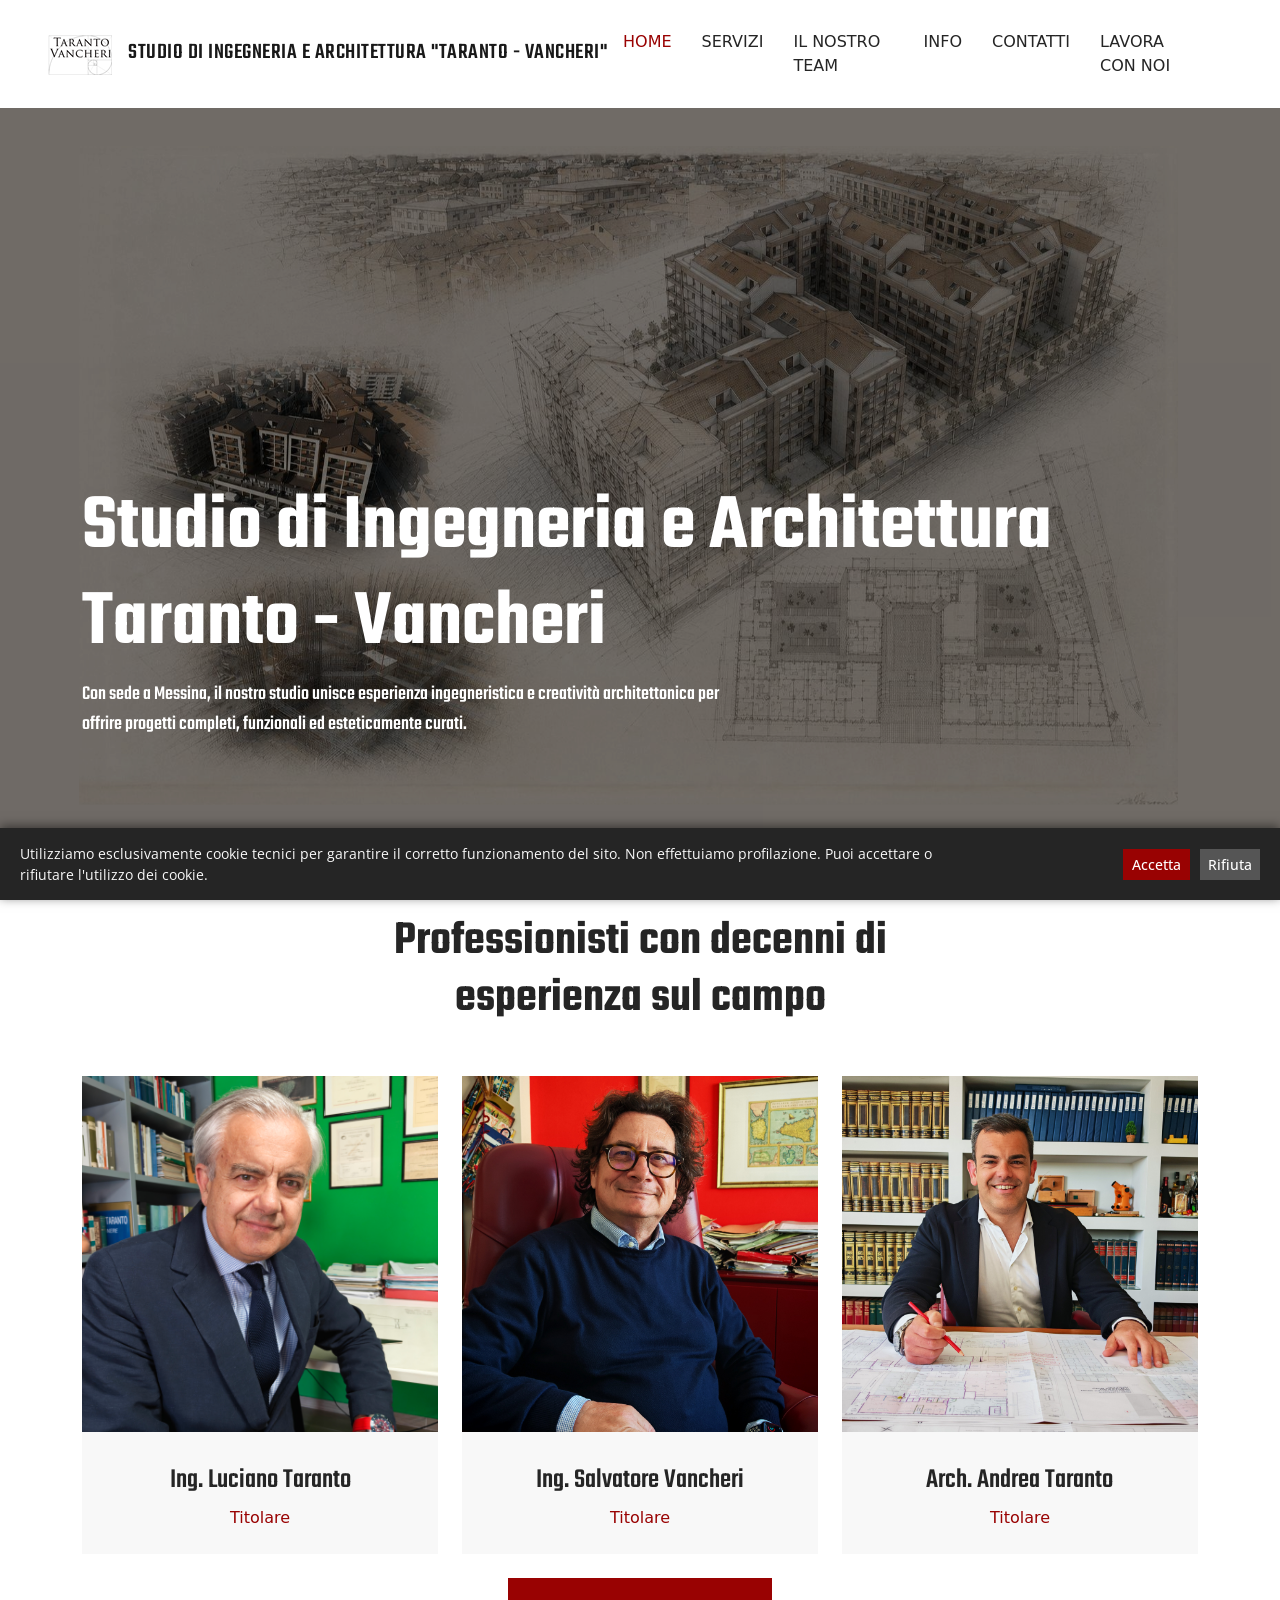
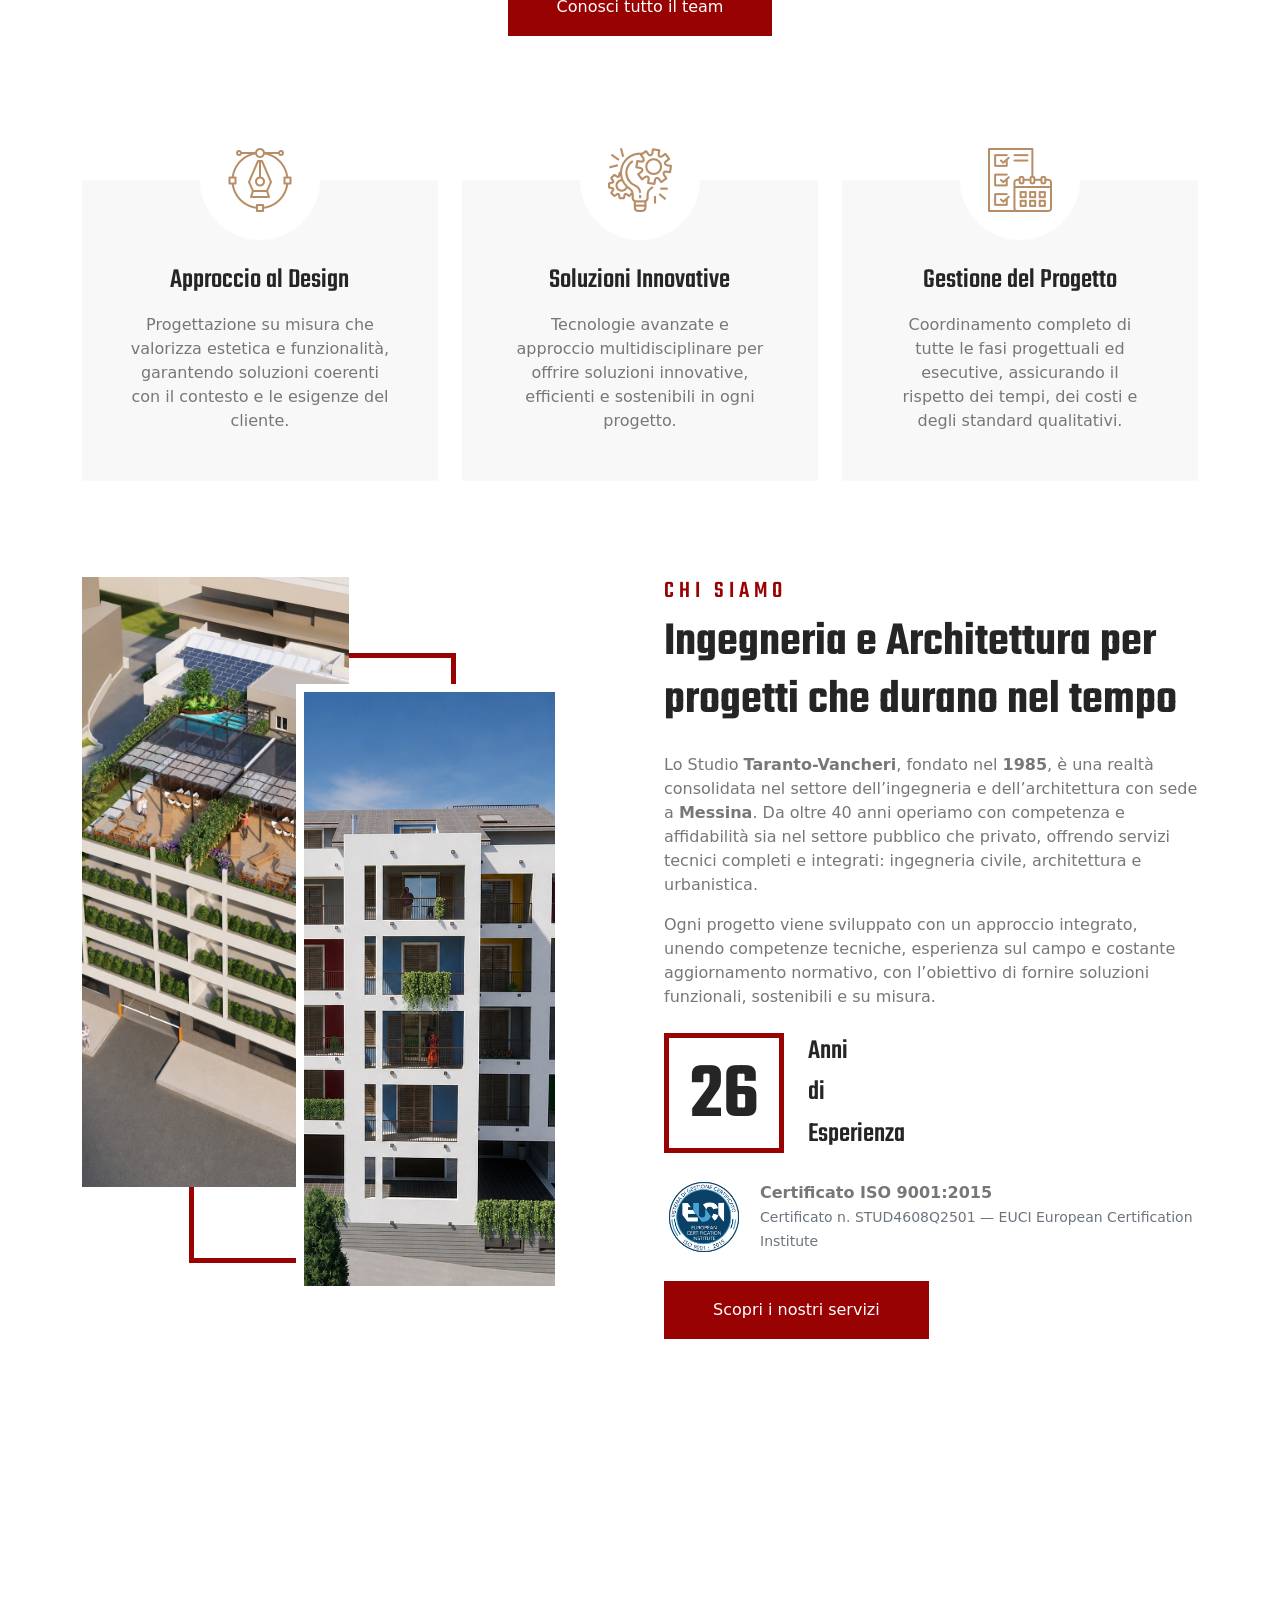
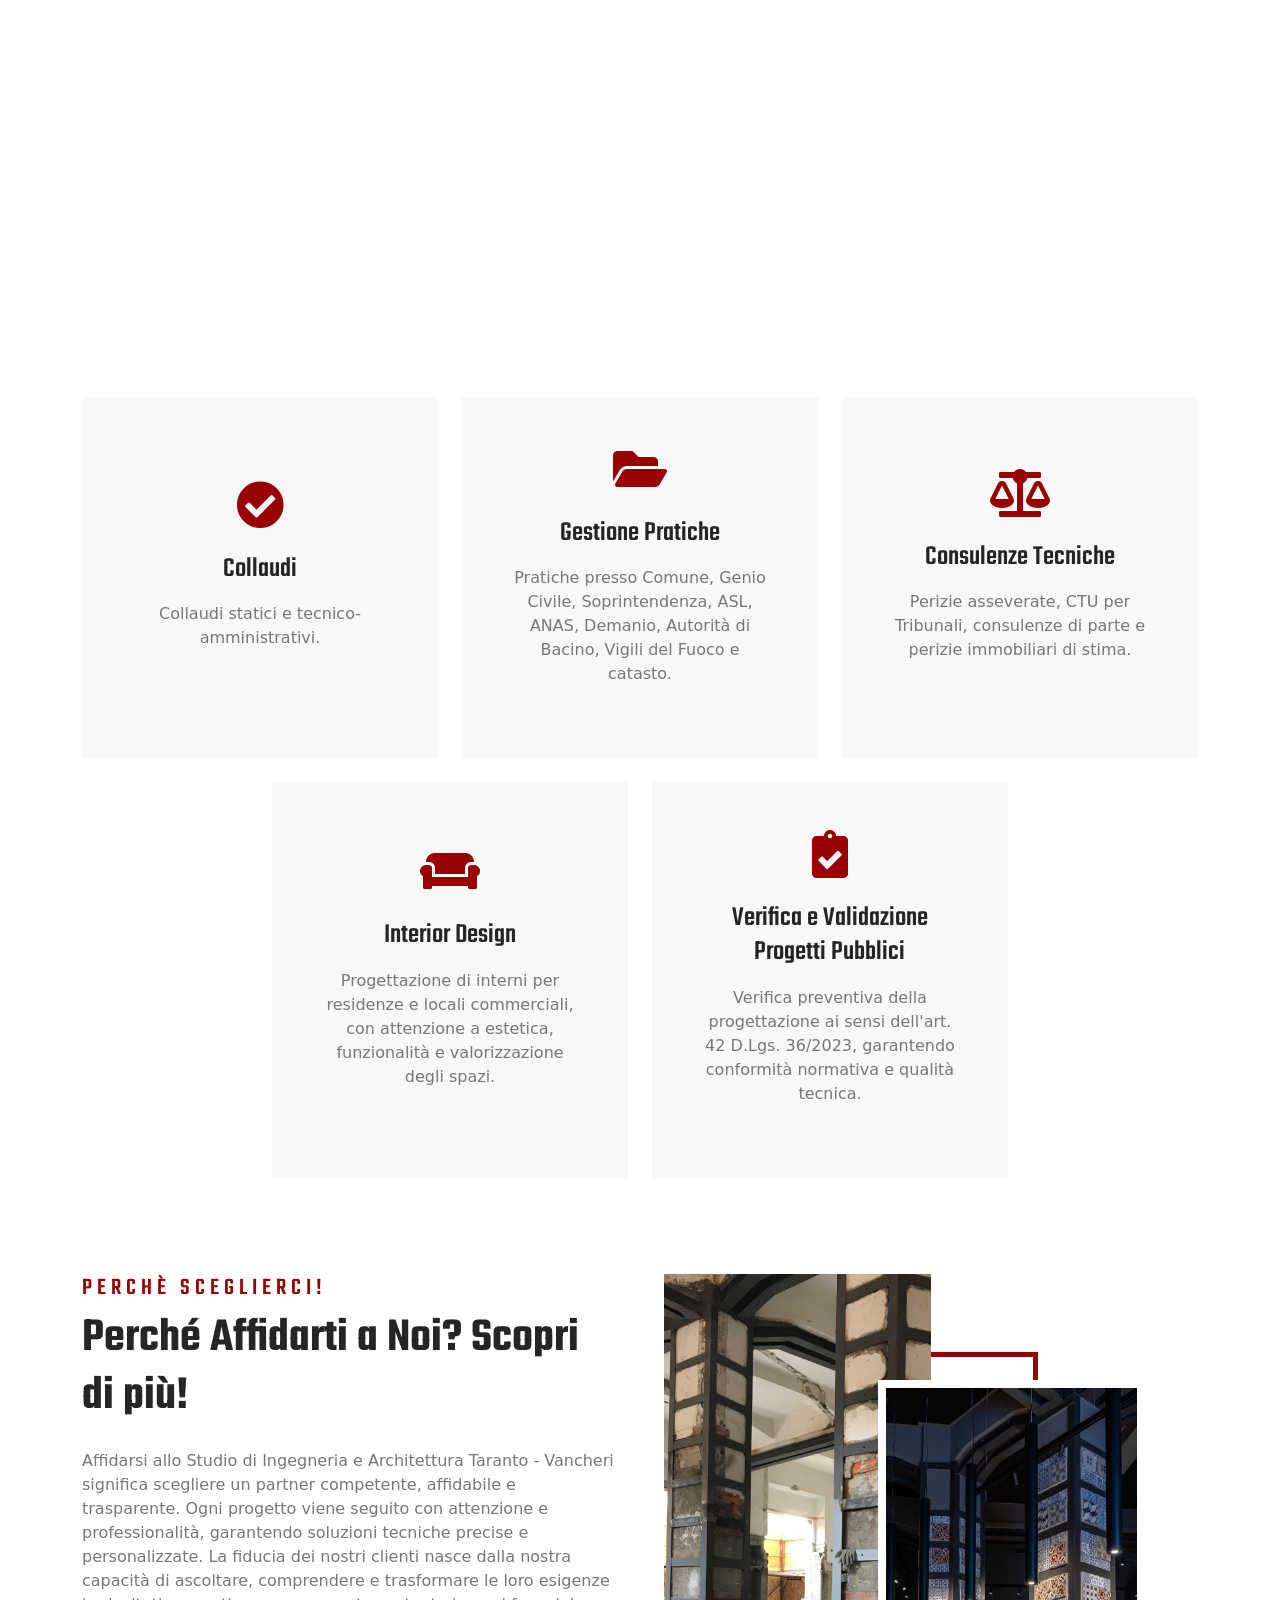
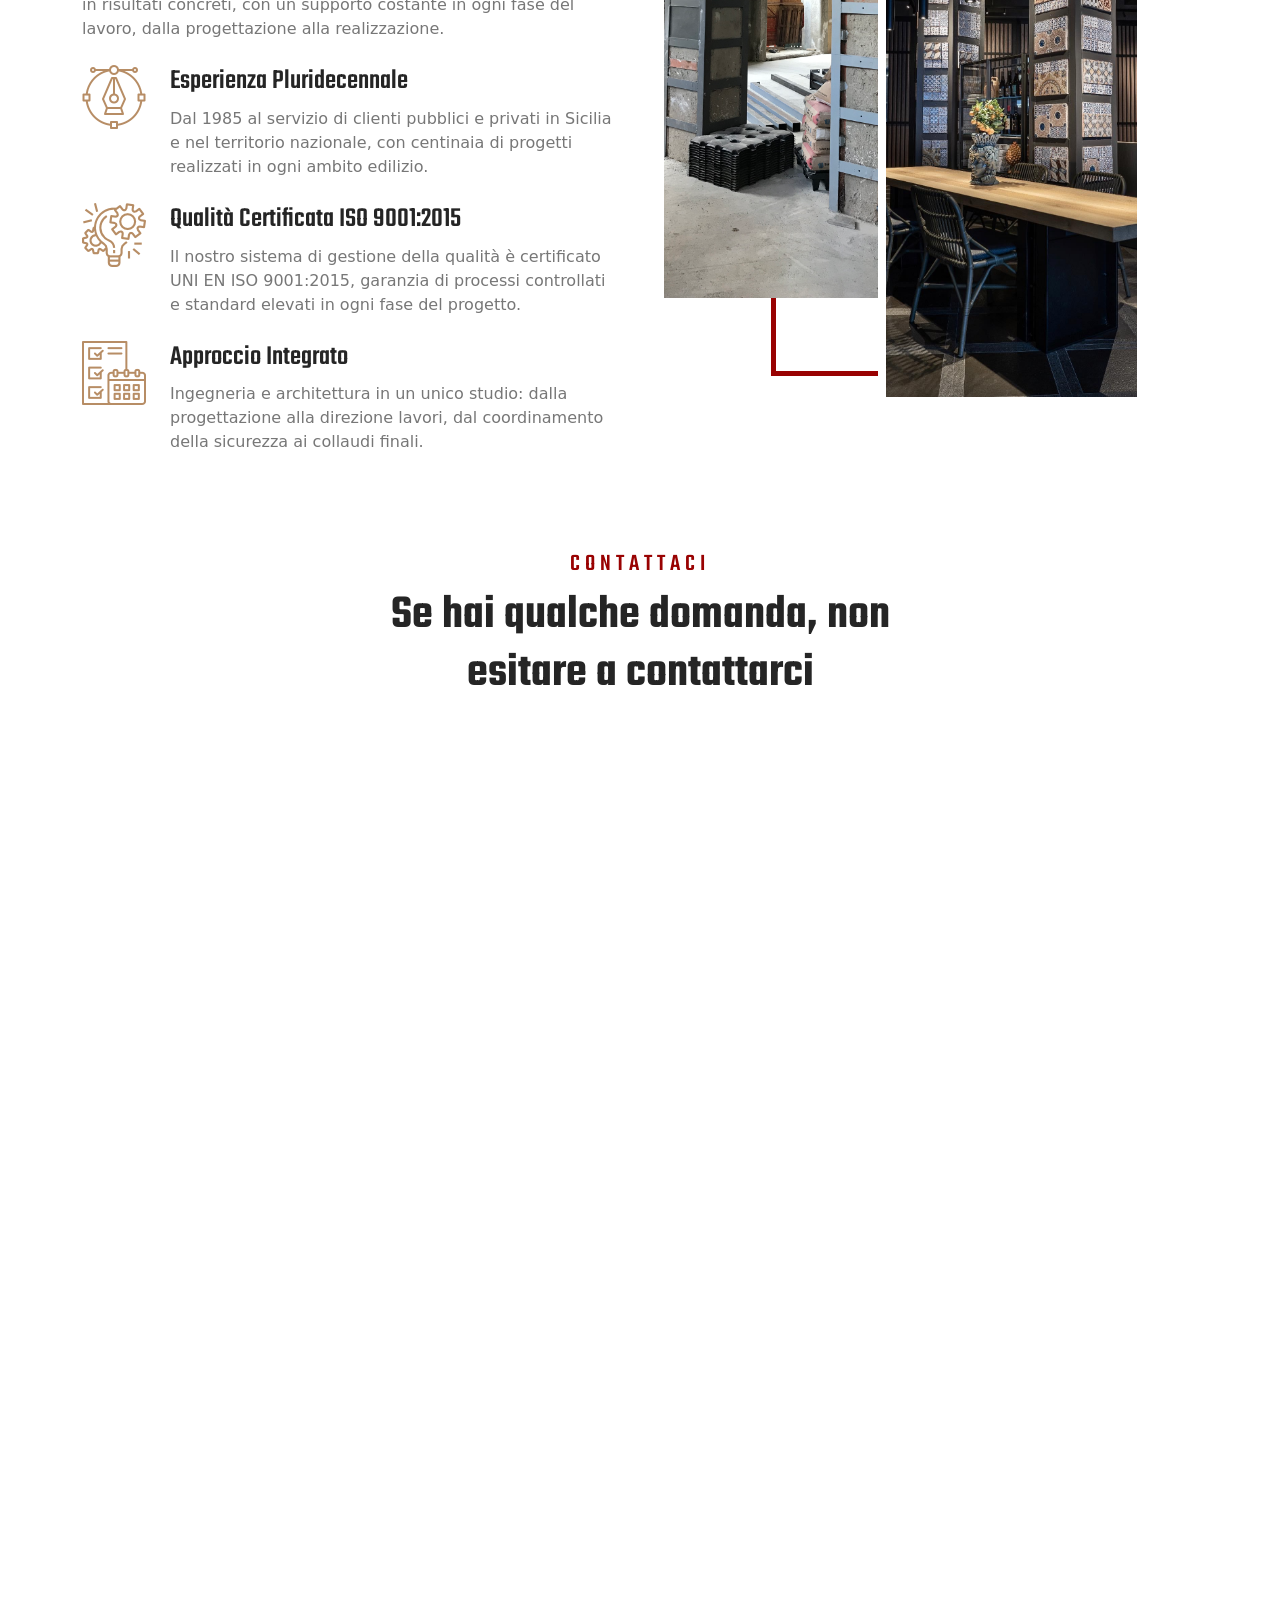
==== commit 4b207a65: "Fix UI: ridotta altezza carosello, rimpicciolita email, foto lavora-con-noi quadrata" ====
--- a/index.html
+++ b/index.html
@@ -740,7 +740,7 @@
                             </div>
                             <div class="ms-4">
                                 <p class="mb-2">Mandaci una email</p>
-                                <h3 class="mb-0">info@studiotarantovancheri.it</h3>
+                                <h5 class="mb-0 text-break">info@studiotarantovancheri.it</h5>
                             </div>
                         </div>
                         <div class="bg-light d-flex align-items-center w-100 p-4">
--- a/css/style.css
+++ b/css/style.css
@@ -15,10 +15,6 @@
 
 body {
     font-family: 'Technic Regular', system-ui, -apple-system, BlinkMacSystemFont, "Segoe UI", sans-serif;
-}
-
-p {
-    text-align: justify;
 }
 
 /* Bootstrap primary color overrides */
@@ -230,7 +226,7 @@
 @media (max-width: 768px) {
     .header-carousel .owl-carousel-item {
         position: relative;
-        min-height: 500px;
+        min-height: 350px;
     }
 
     .header-carousel .owl-carousel-item img {
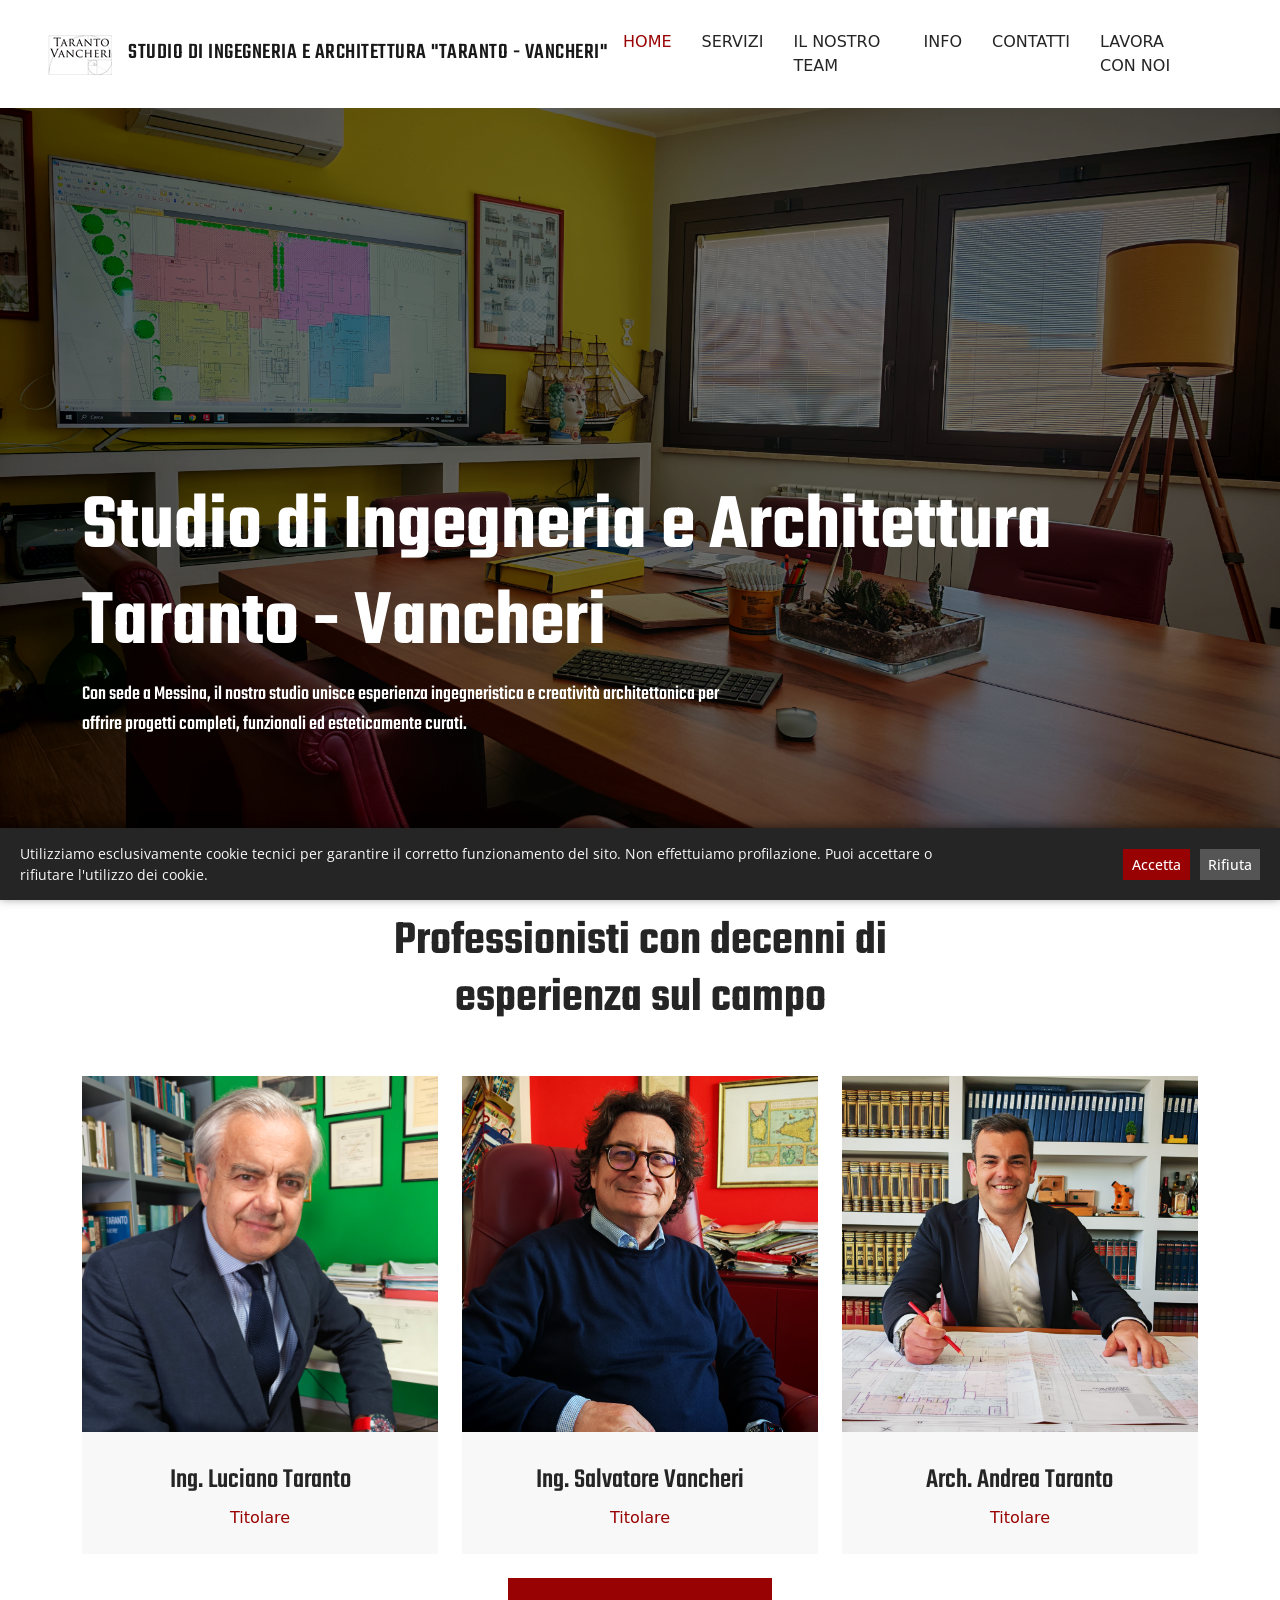
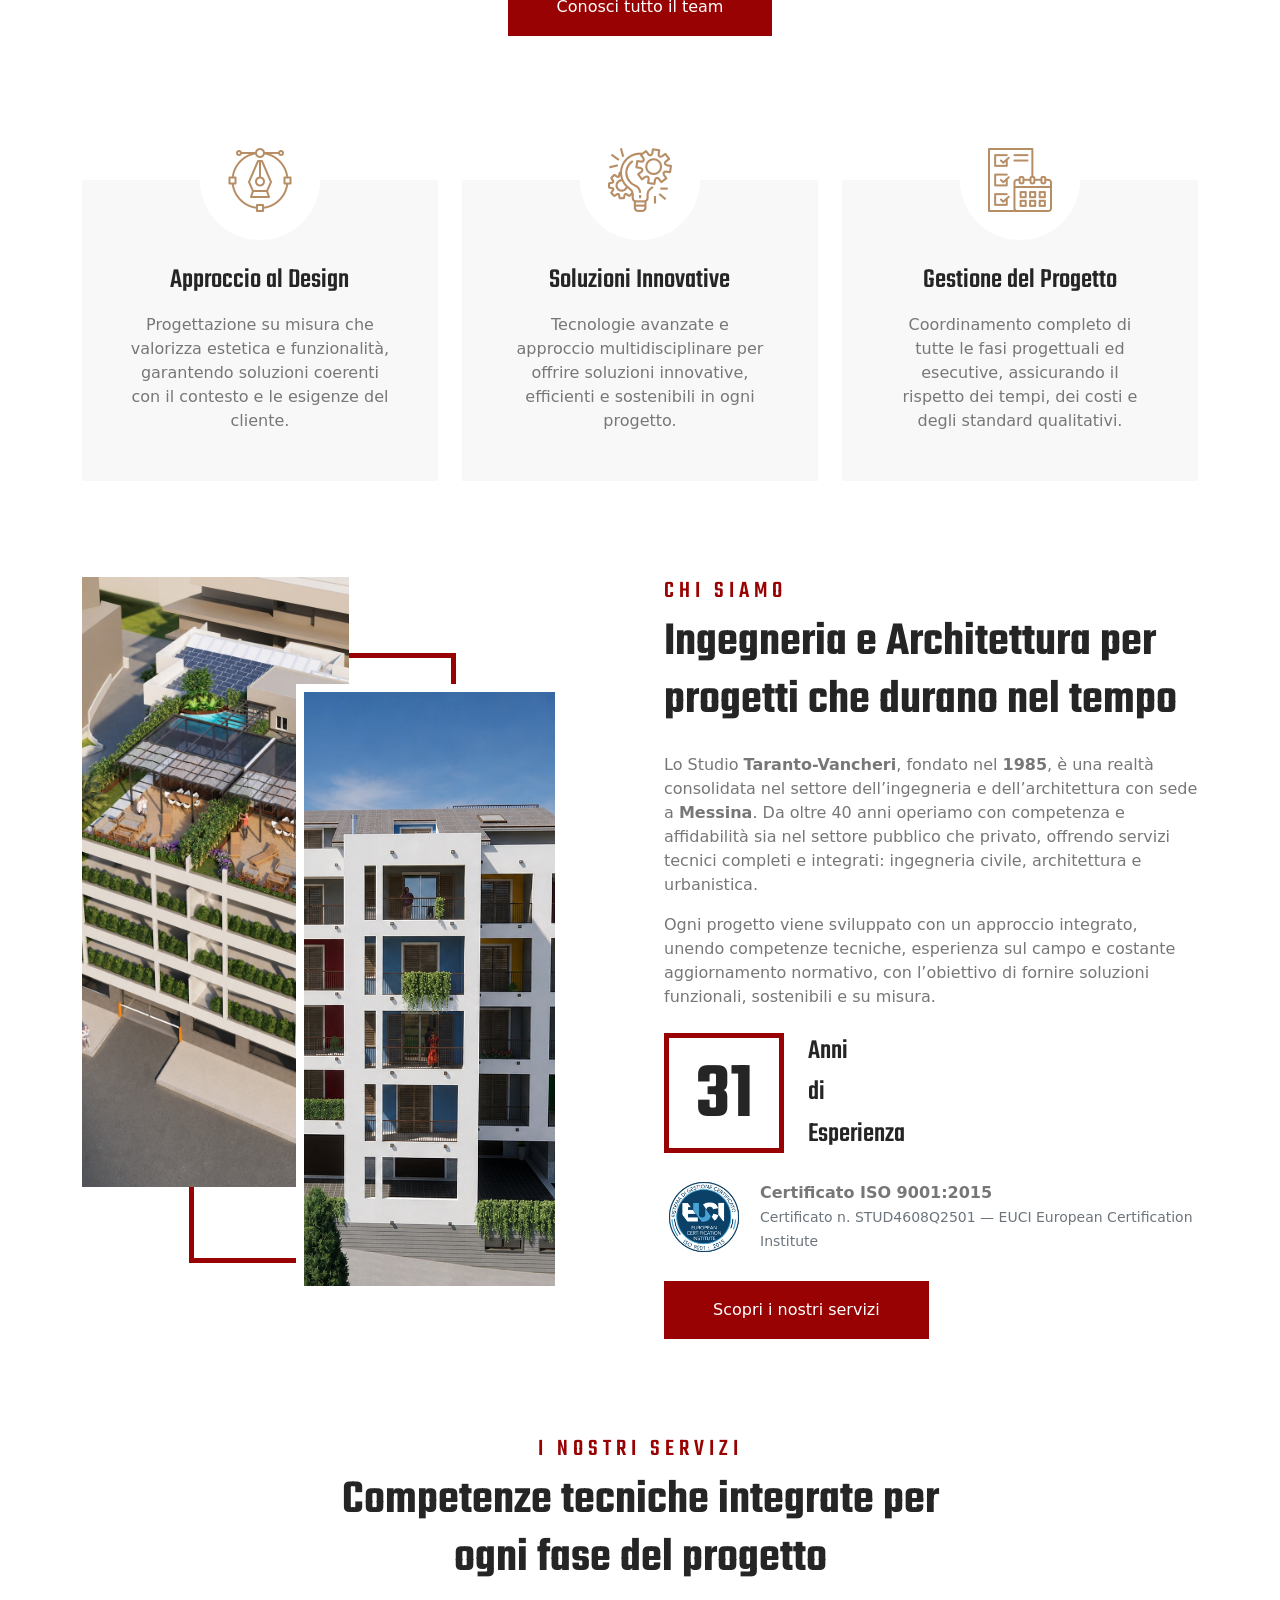
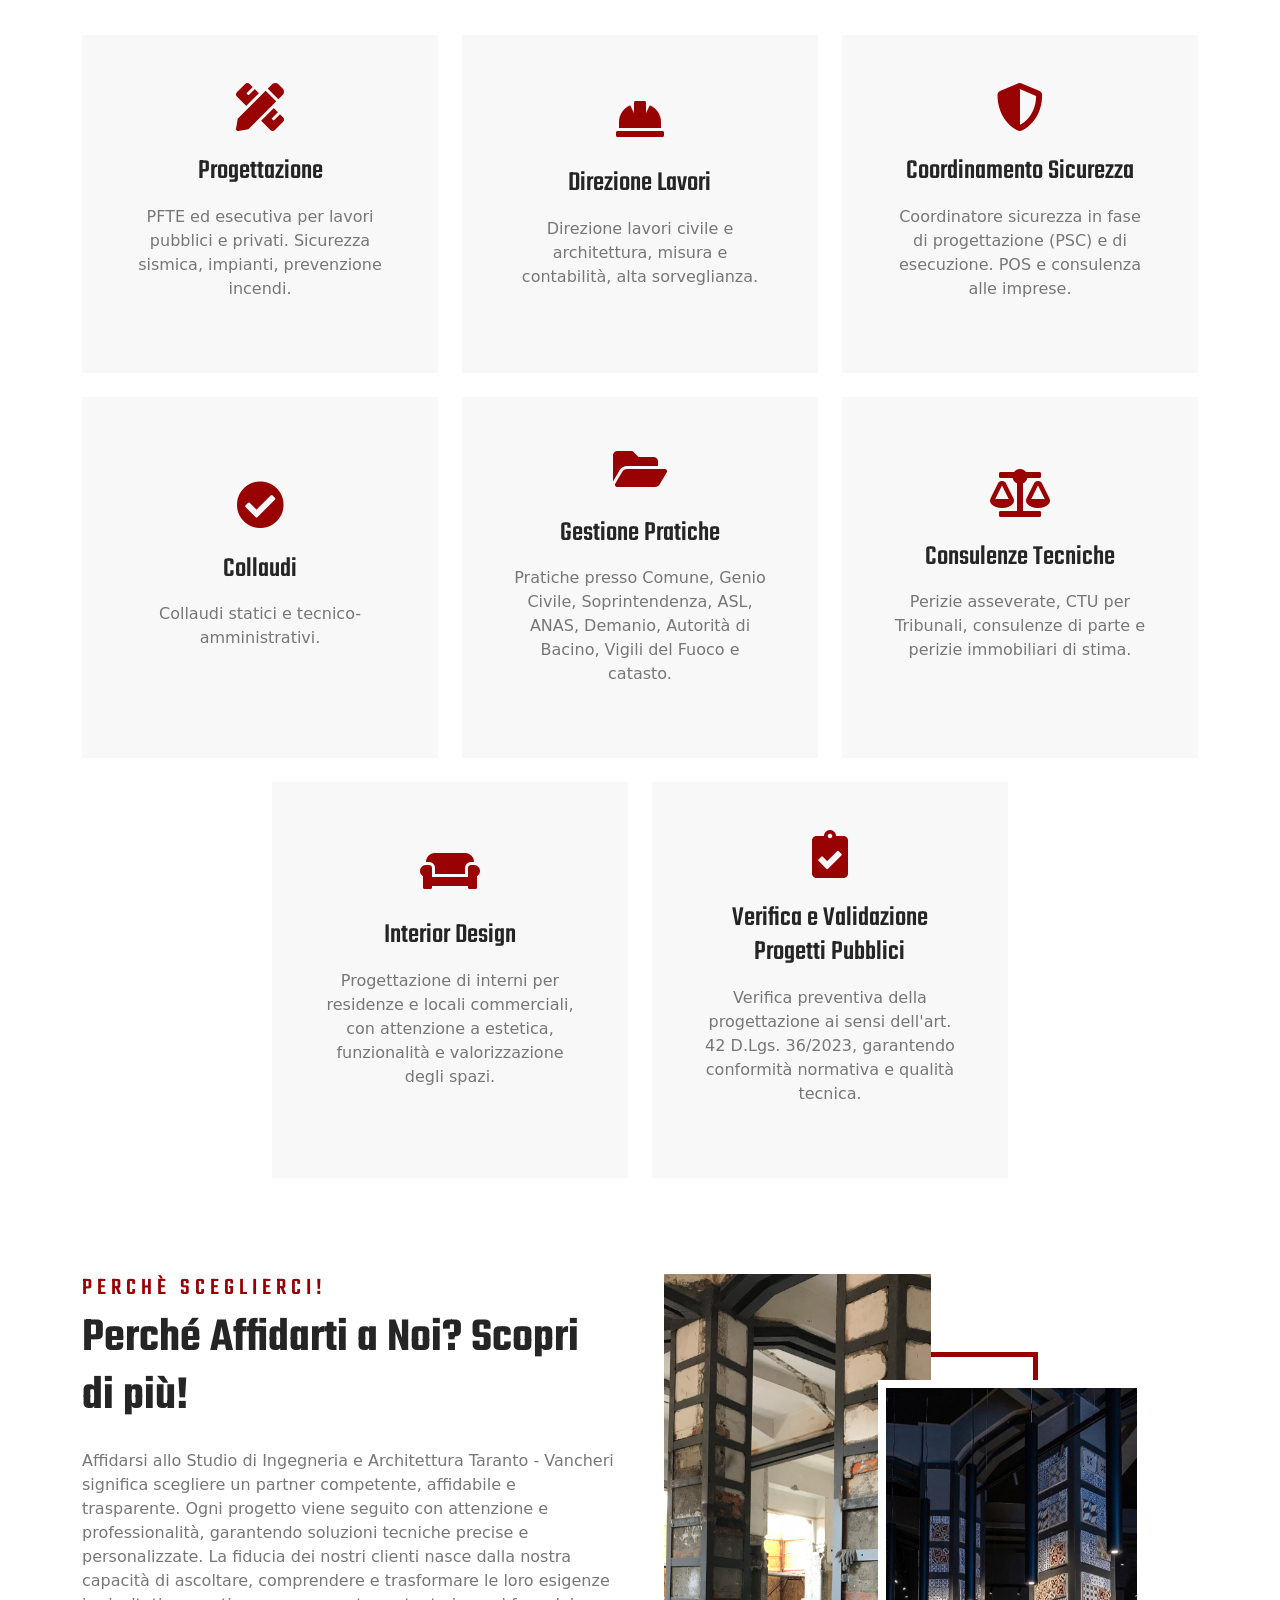
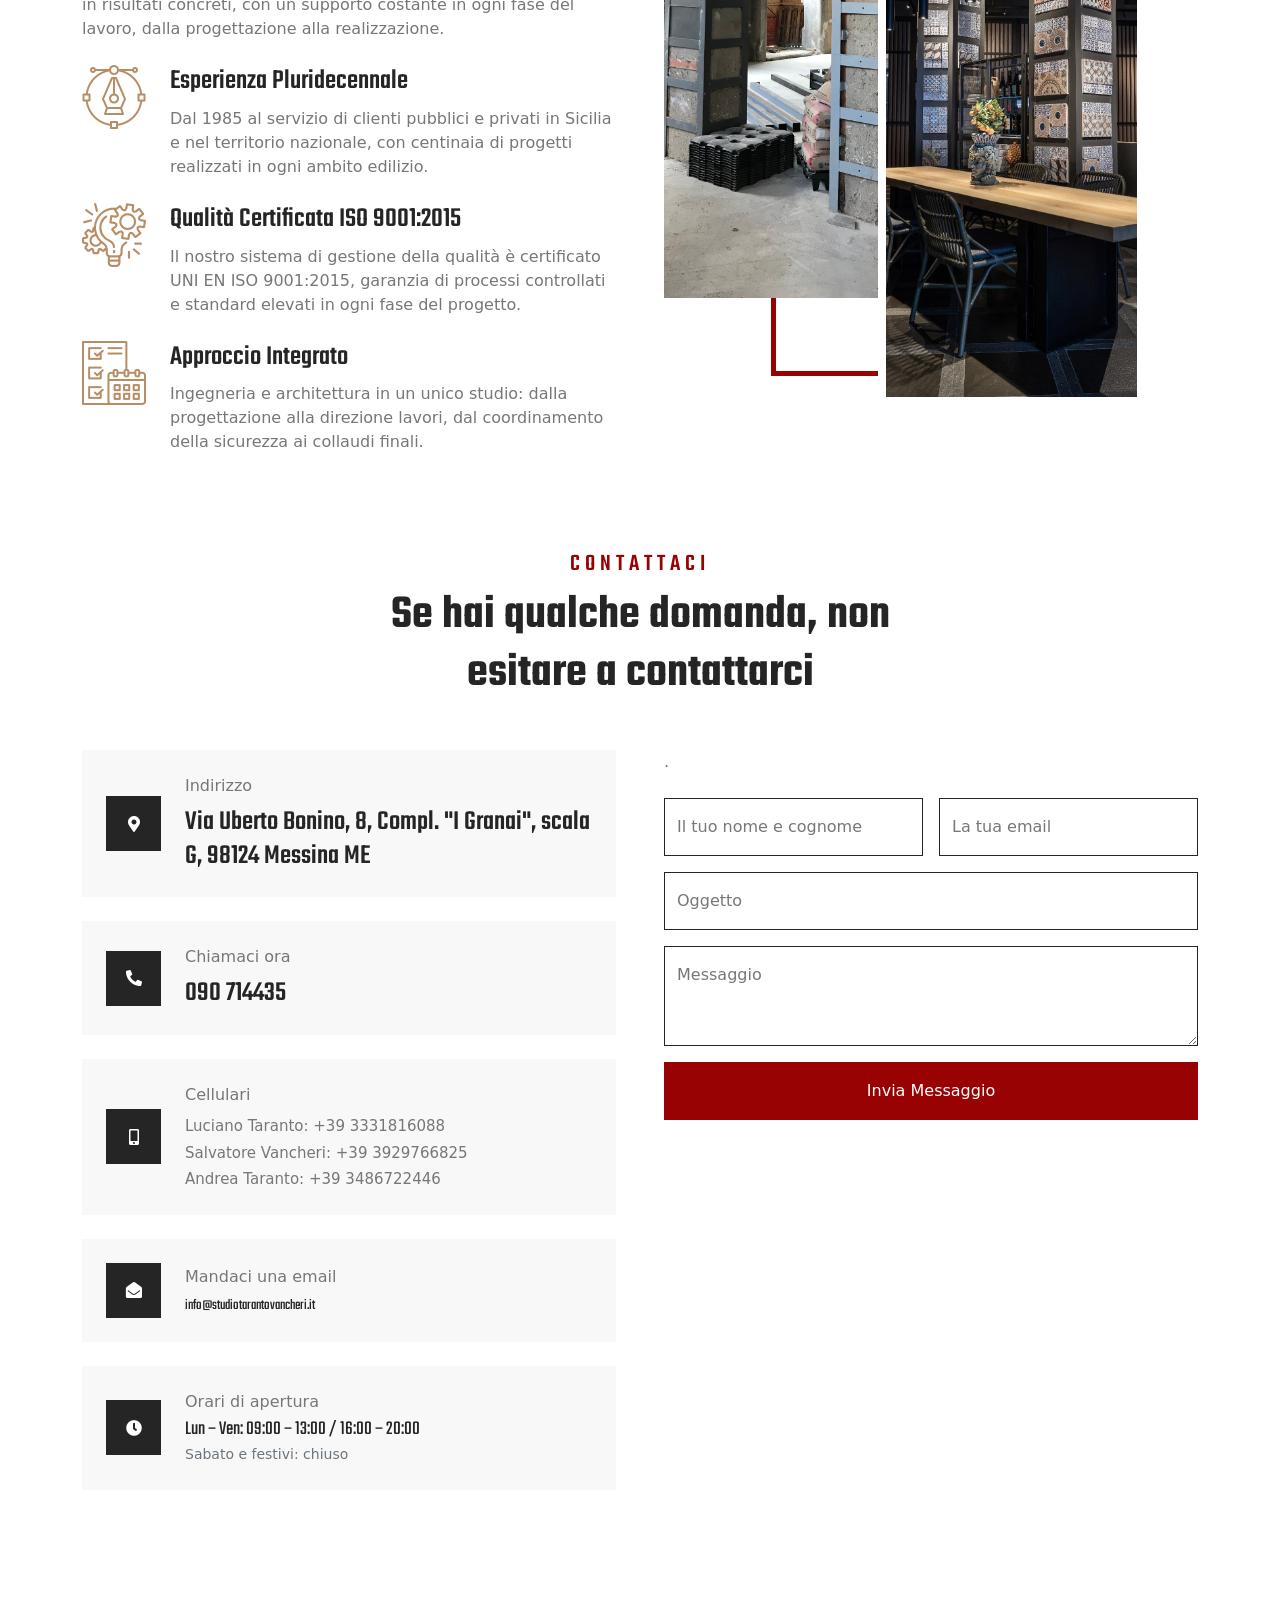
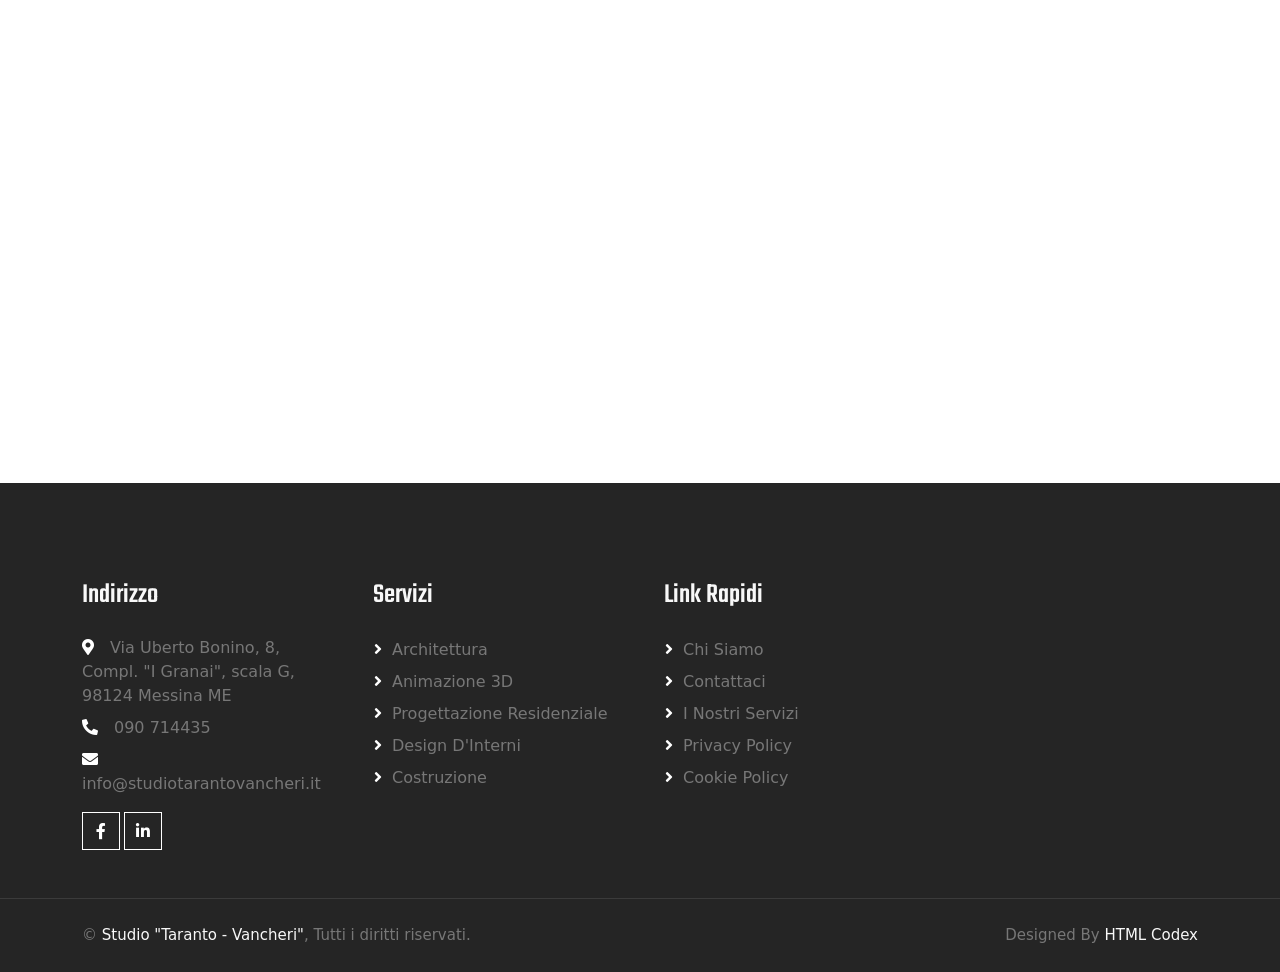
==== commit a6f84e96: "Ridotta dimensione font email nei contatti per evitare overflow" ====
--- a/index.html
+++ b/index.html
@@ -740,7 +740,7 @@
                             </div>
                             <div class="ms-4">
                                 <p class="mb-2">Mandaci una email</p>
-                                <h5 class="mb-0 text-break">info@studiotarantovancheri.it</h5>
+                                <h5 class="mb-0 text-break" style="font-size: 15px;">info@studiotarantovancheri.it</h5>
                             </div>
                         </div>
                         <div class="bg-light d-flex align-items-center w-100 p-4">
--- a/css/style.css
+++ b/css/style.css
@@ -13,8 +13,10 @@
   font-display: swap;
 }
 
+html,
 body {
     font-family: 'Technic Regular', system-ui, -apple-system, BlinkMacSystemFont, "Segoe UI", sans-serif;
+    overflow-x: hidden;
 }
 
 /* Bootstrap primary color overrides */
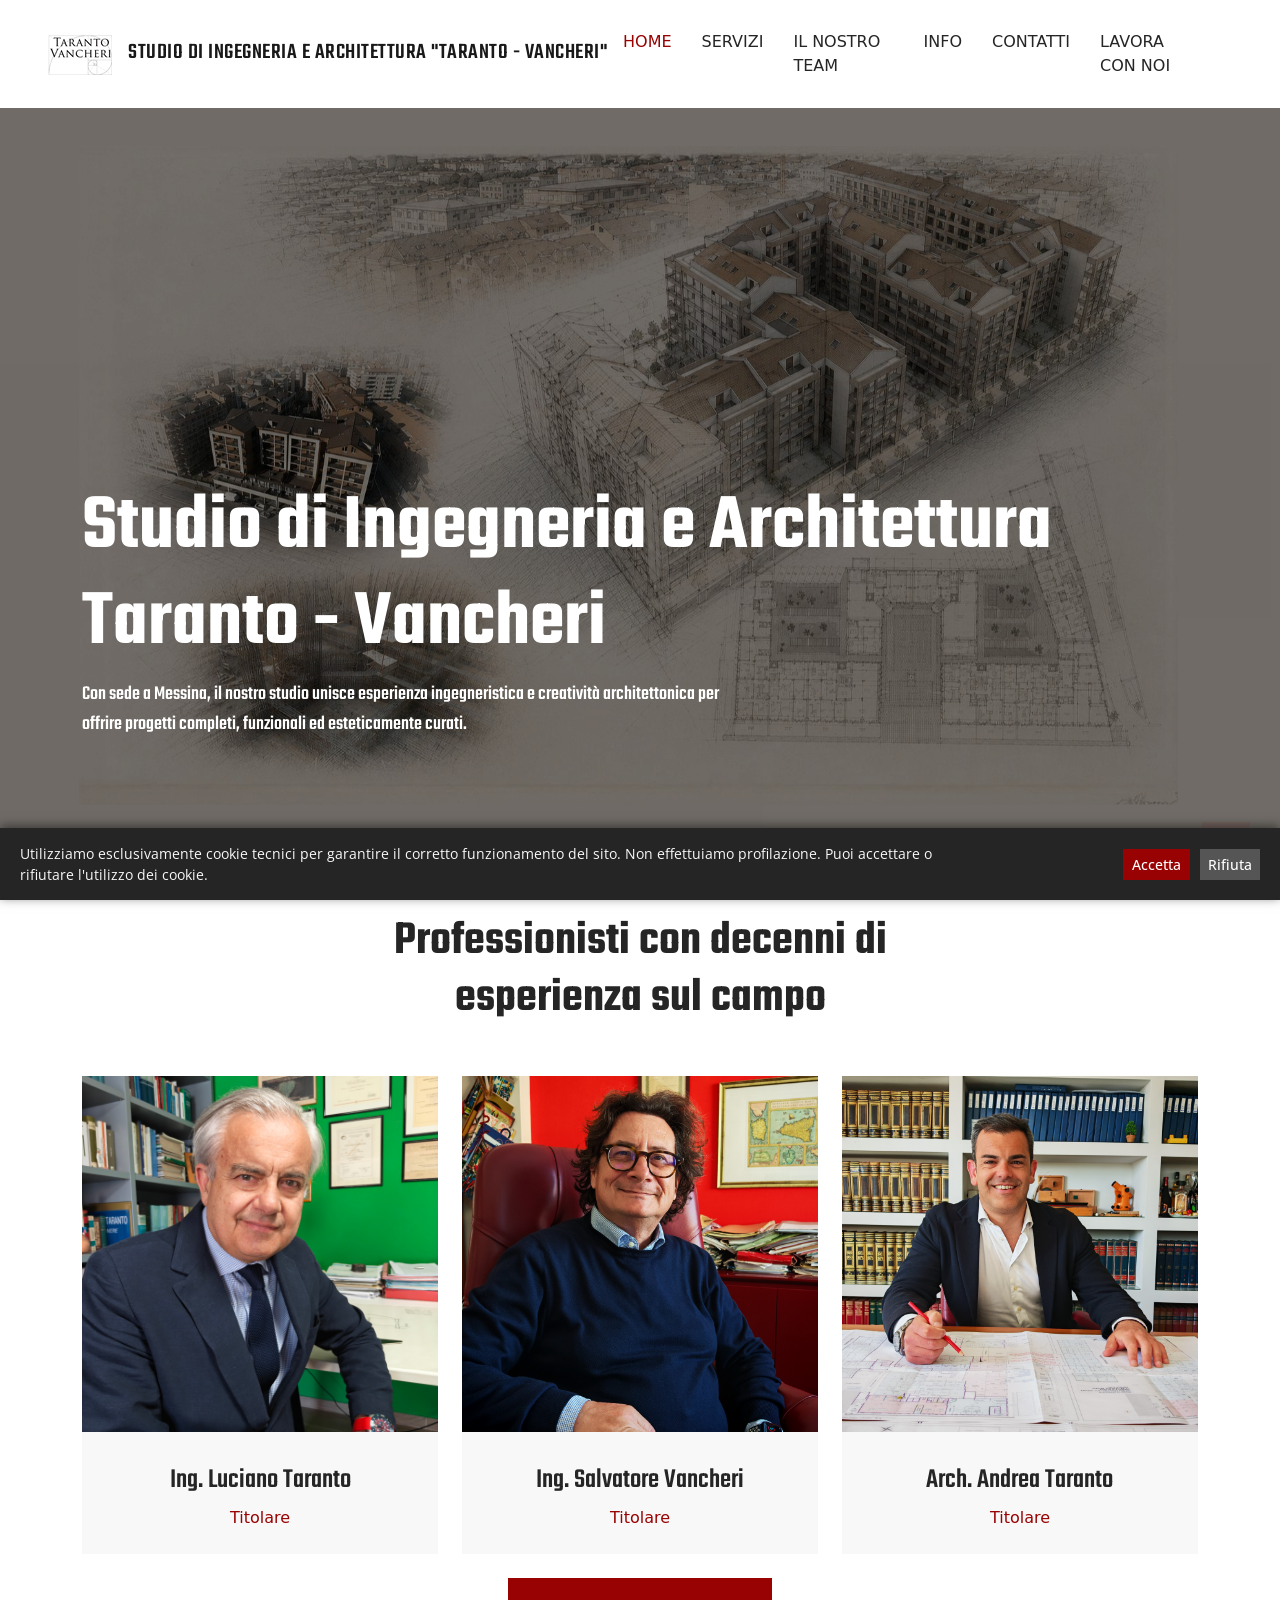
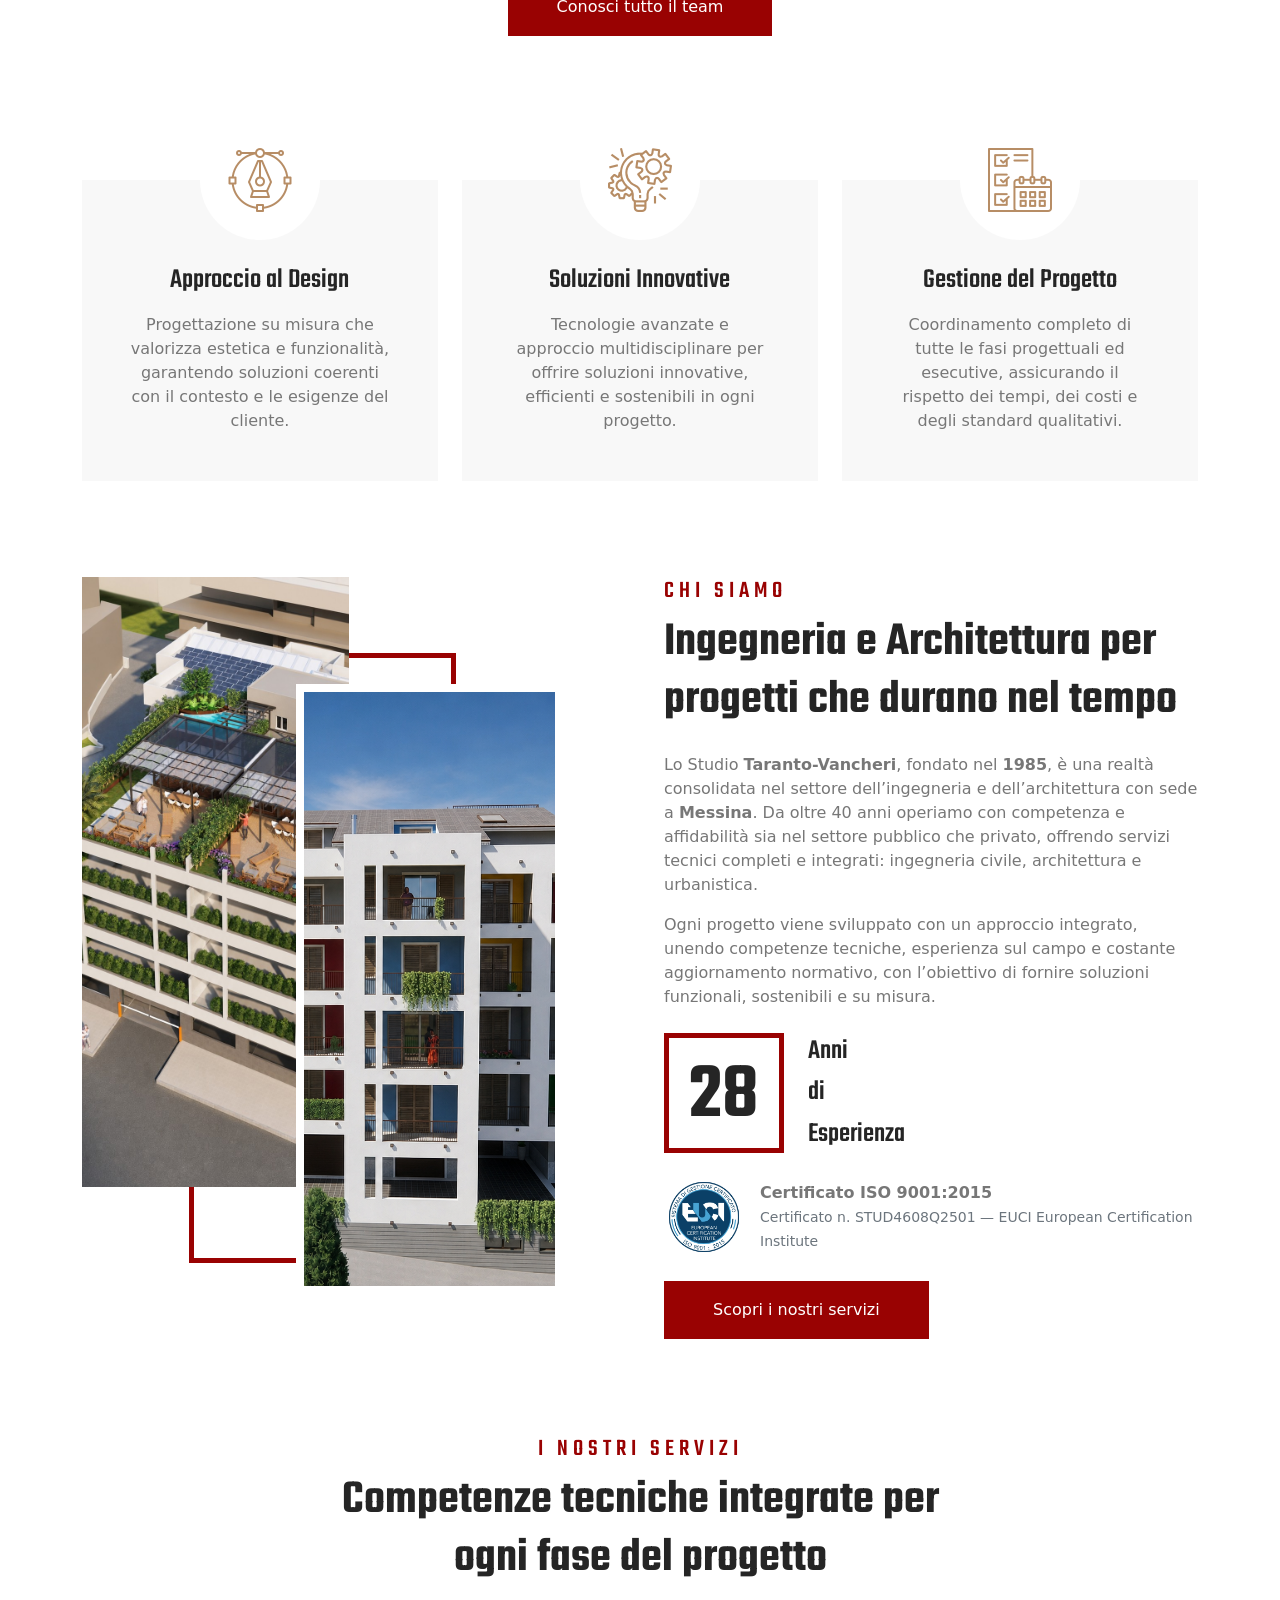
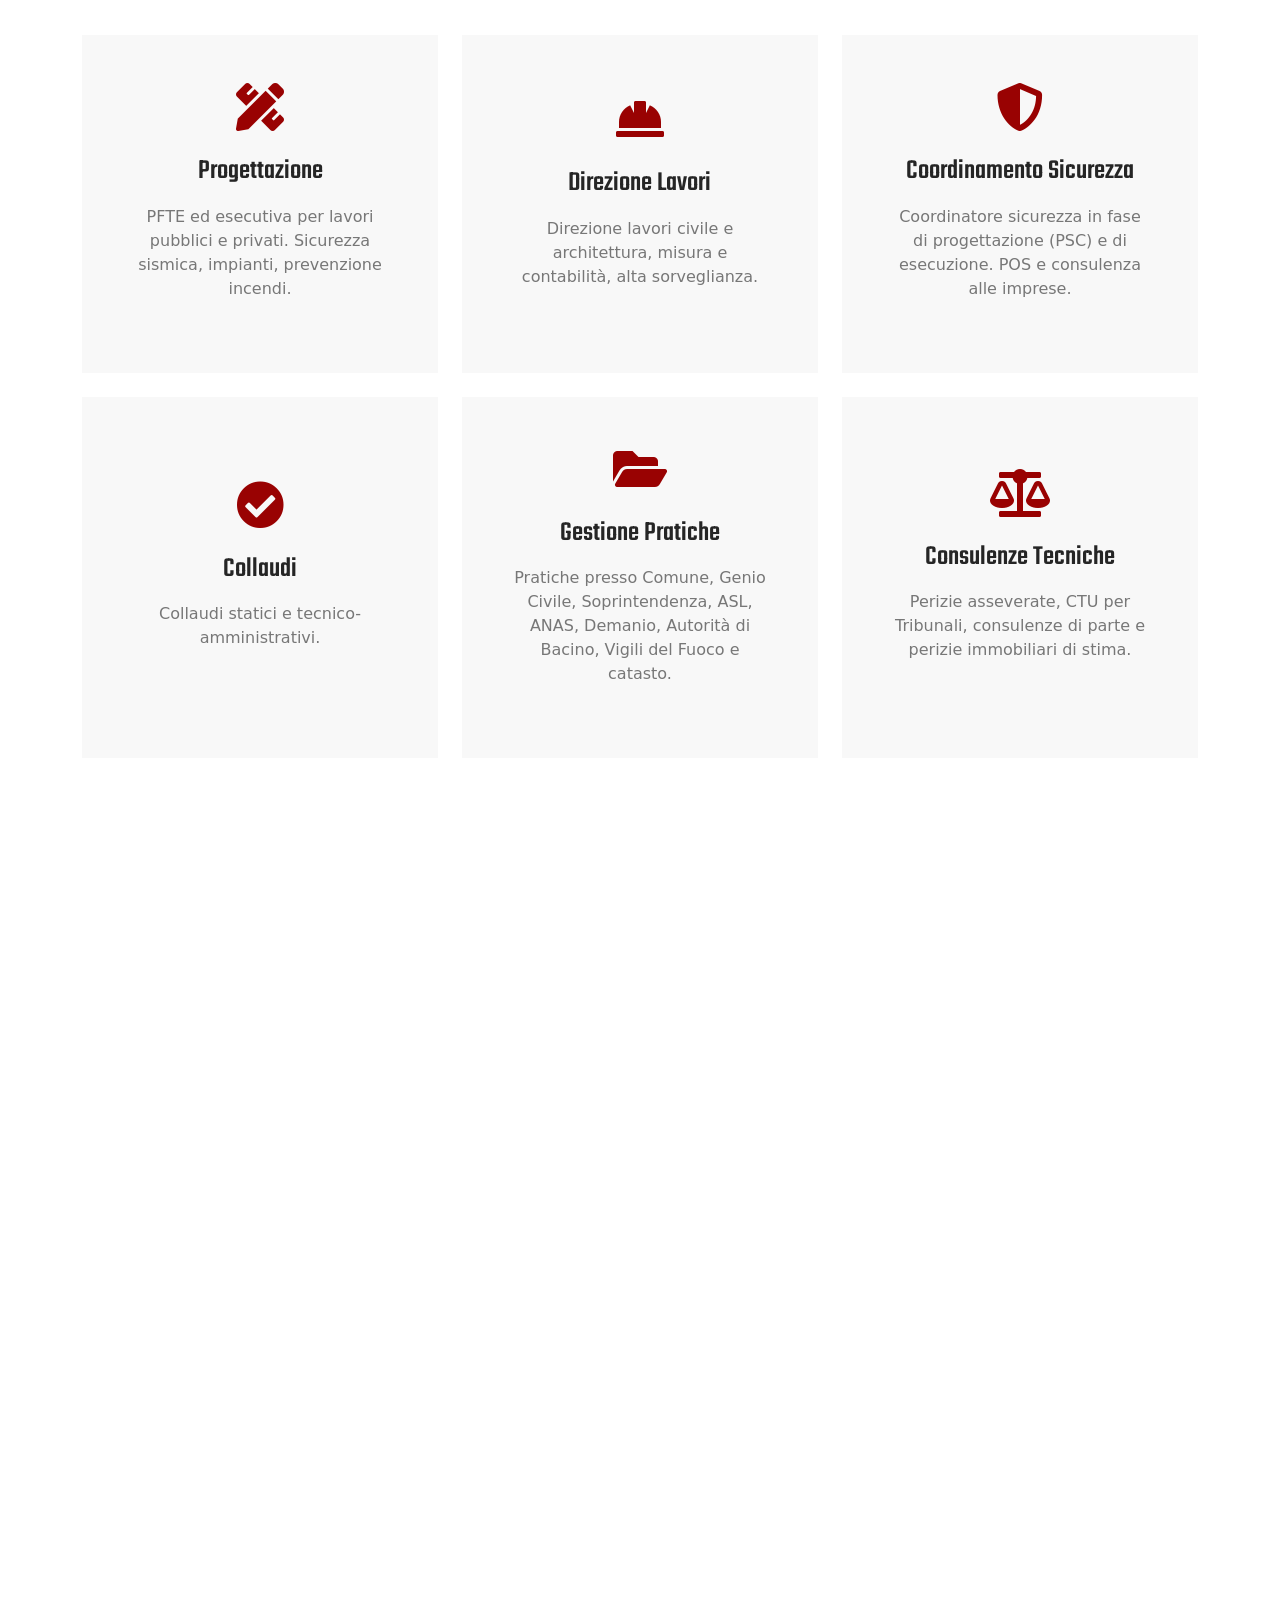
==== commit 7fb82795: "Aumentata dimensione email e rimosso effetto sovrapposto immagini in feature.html" ====
--- a/index.html
+++ b/index.html
@@ -740,7 +740,7 @@
                             </div>
                             <div class="ms-4">
                                 <p class="mb-2">Mandaci una email</p>
-                                <h5 class="mb-0 text-break" style="font-size: 15px;">info@studiotarantovancheri.it</h5>
+                                <h5 class="mb-0 text-break" style="font-size: 18px;">info@studiotarantovancheri.it</h5>
                             </div>
                         </div>
                         <div class="bg-light d-flex align-items-center w-100 p-4">
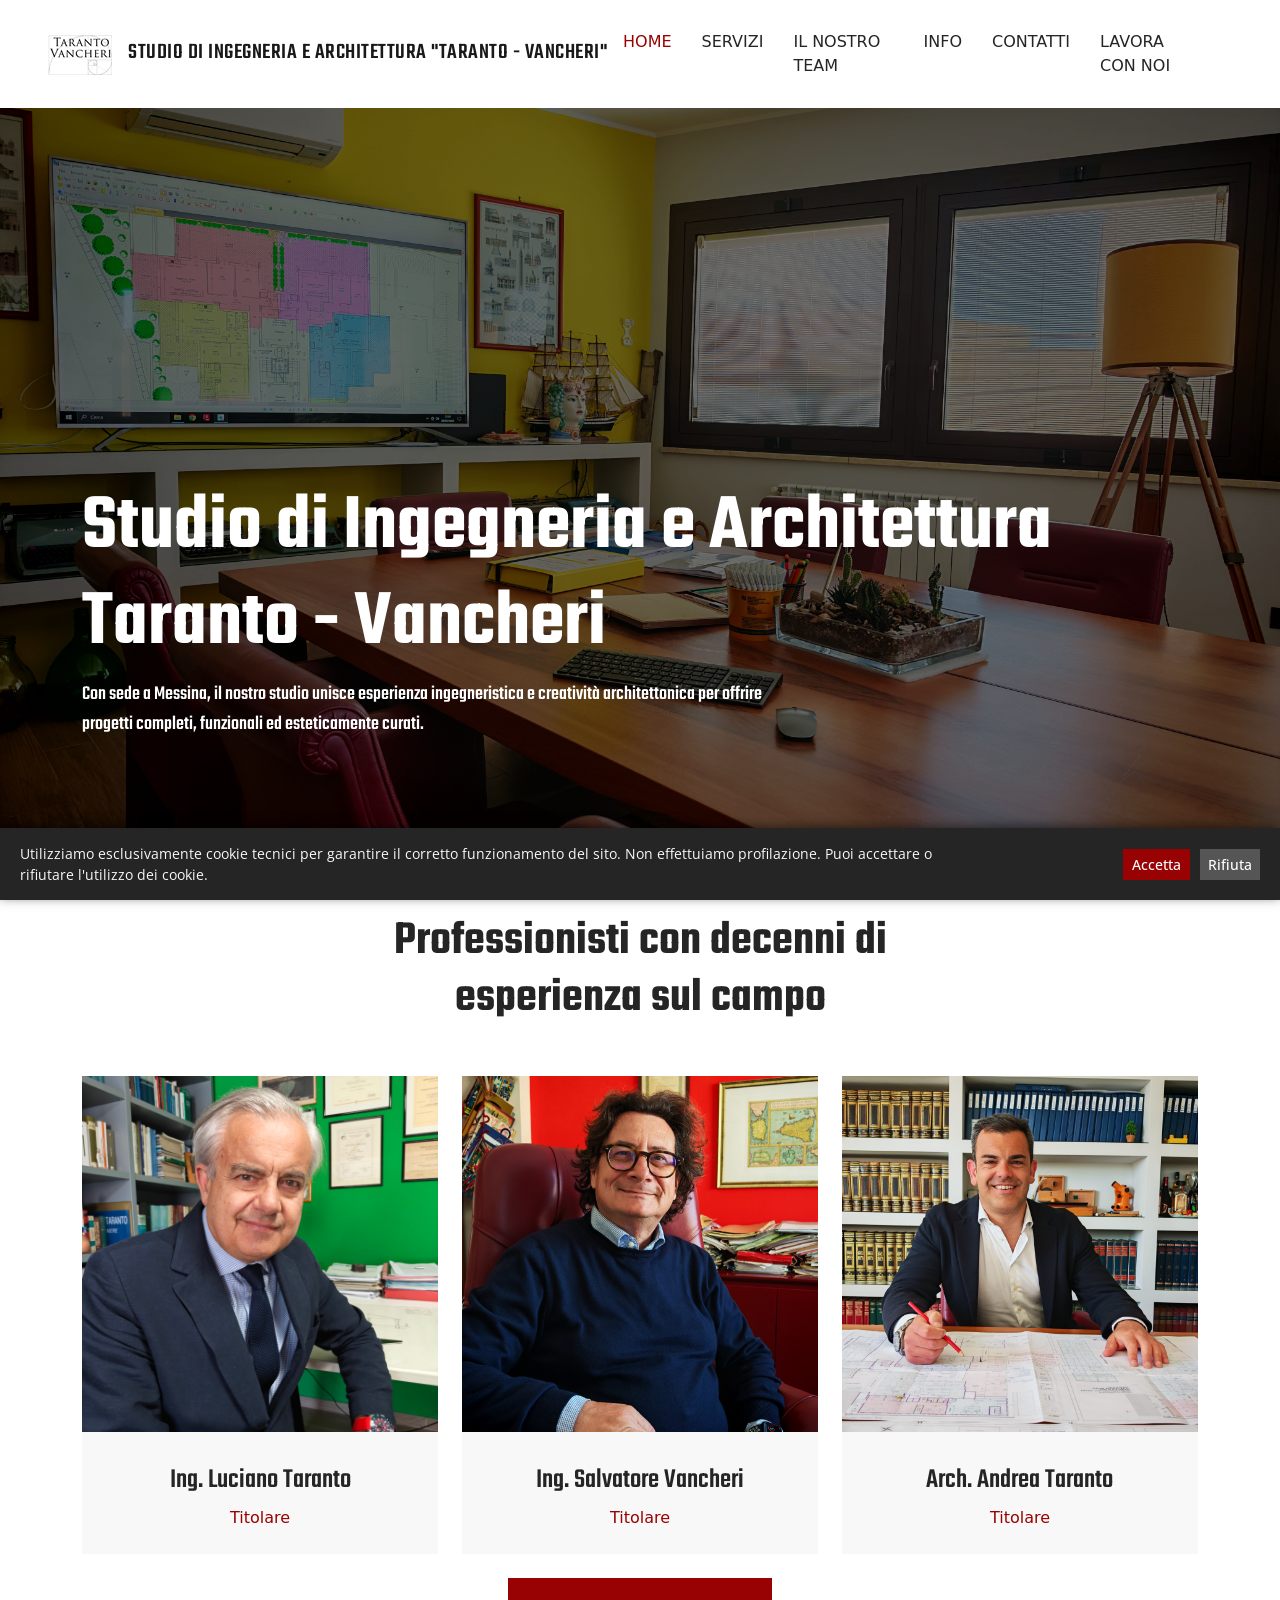
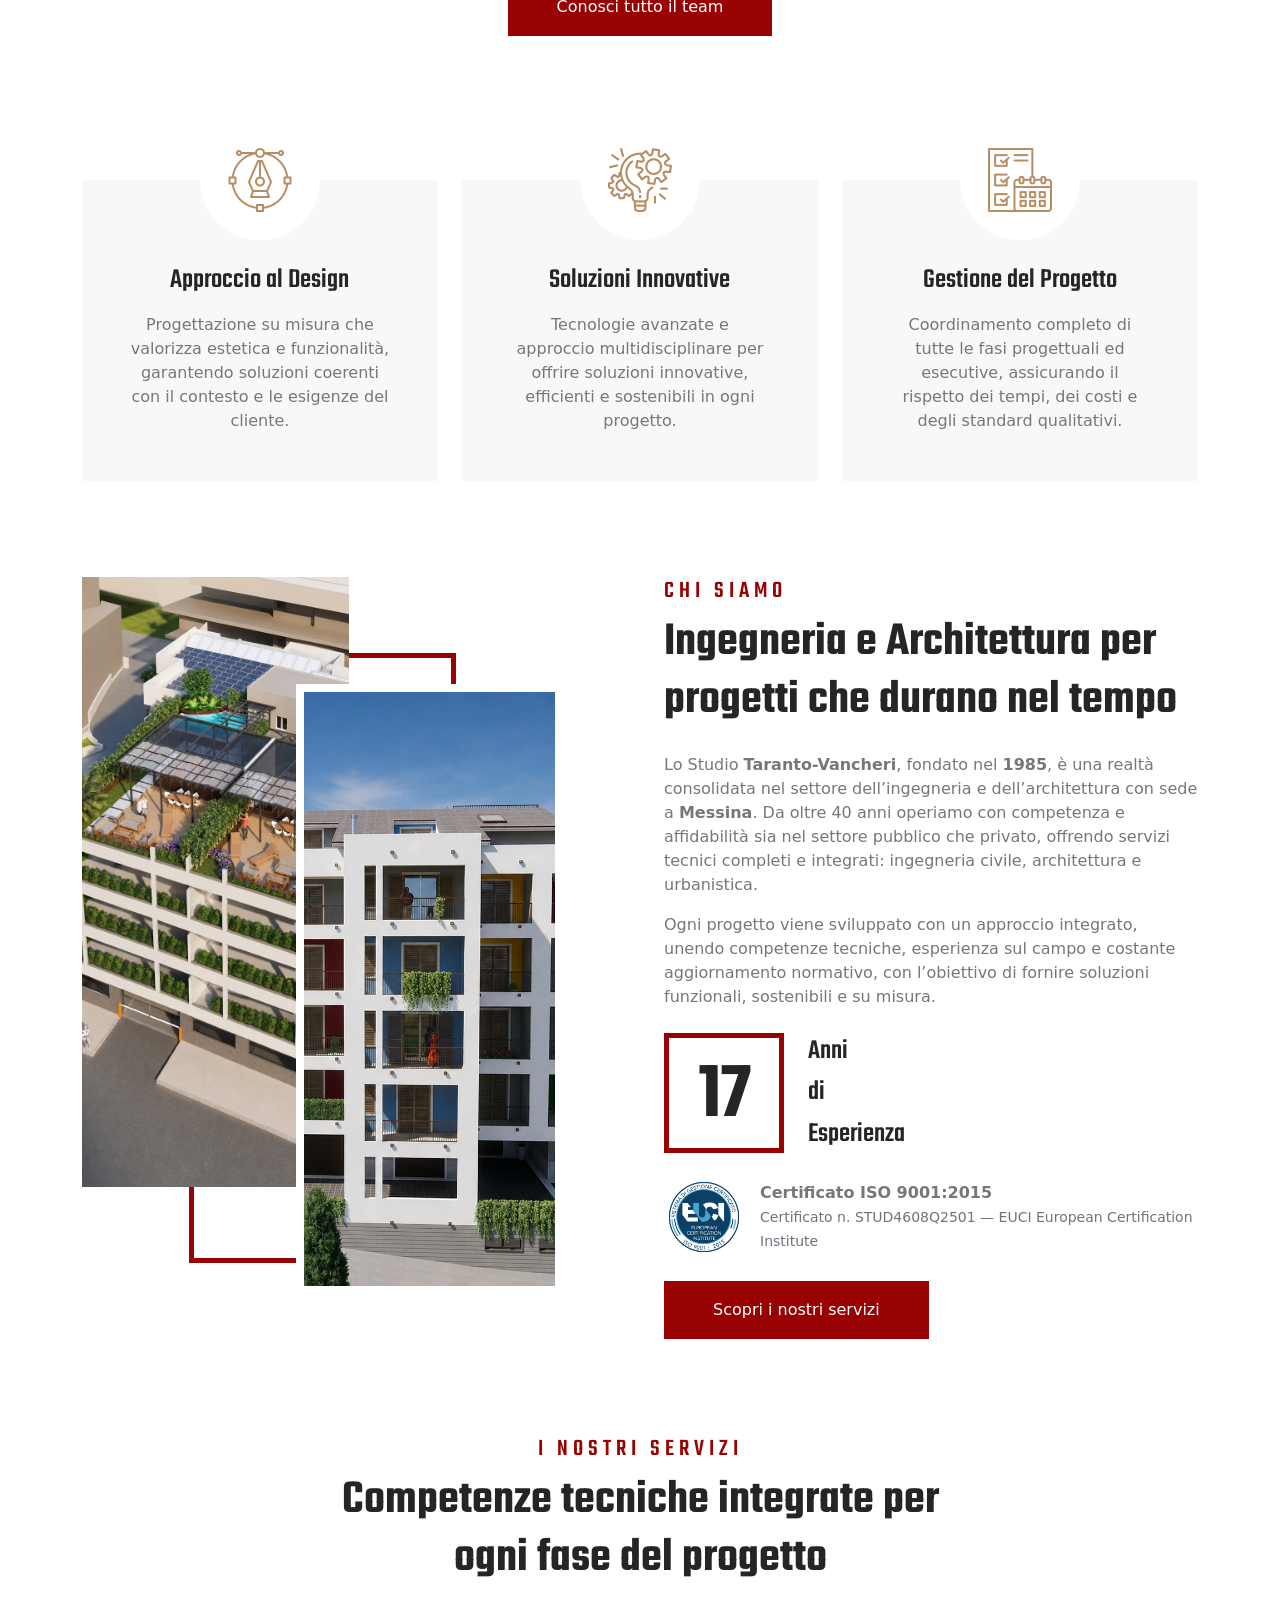
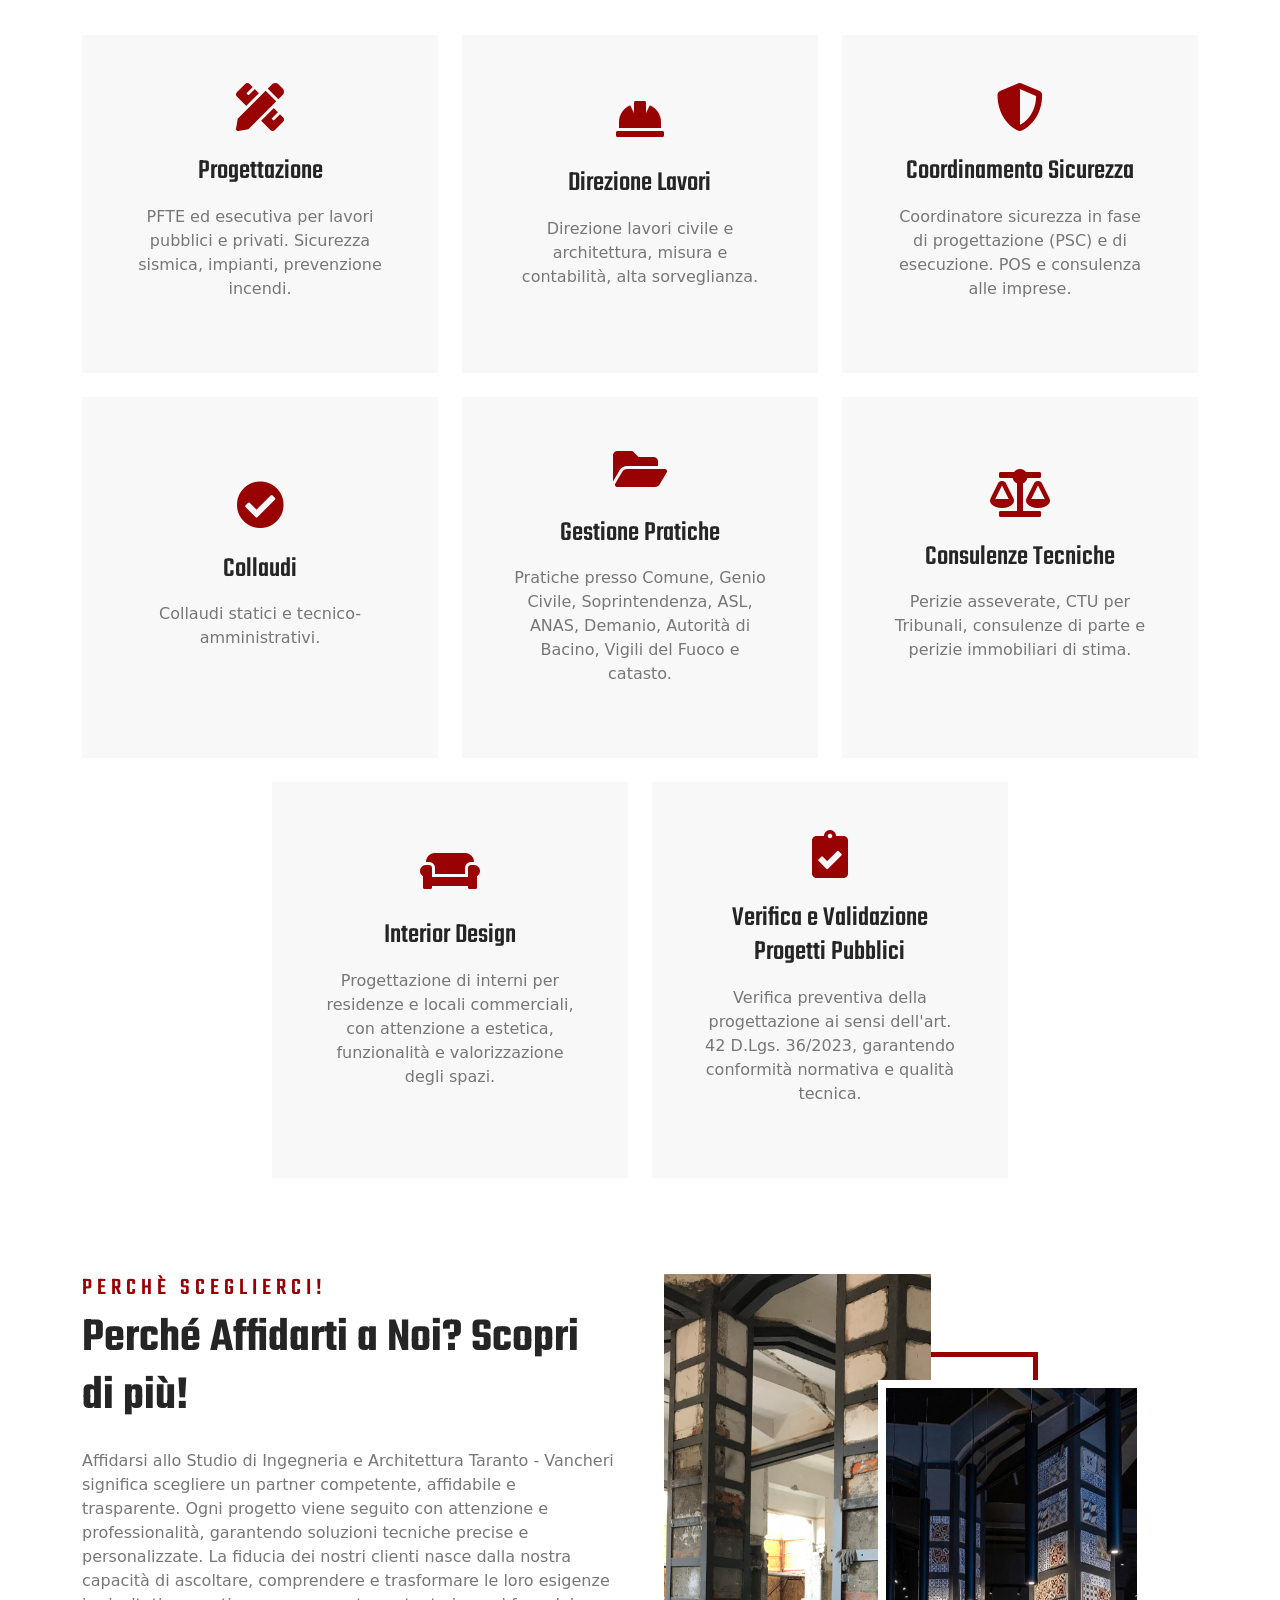
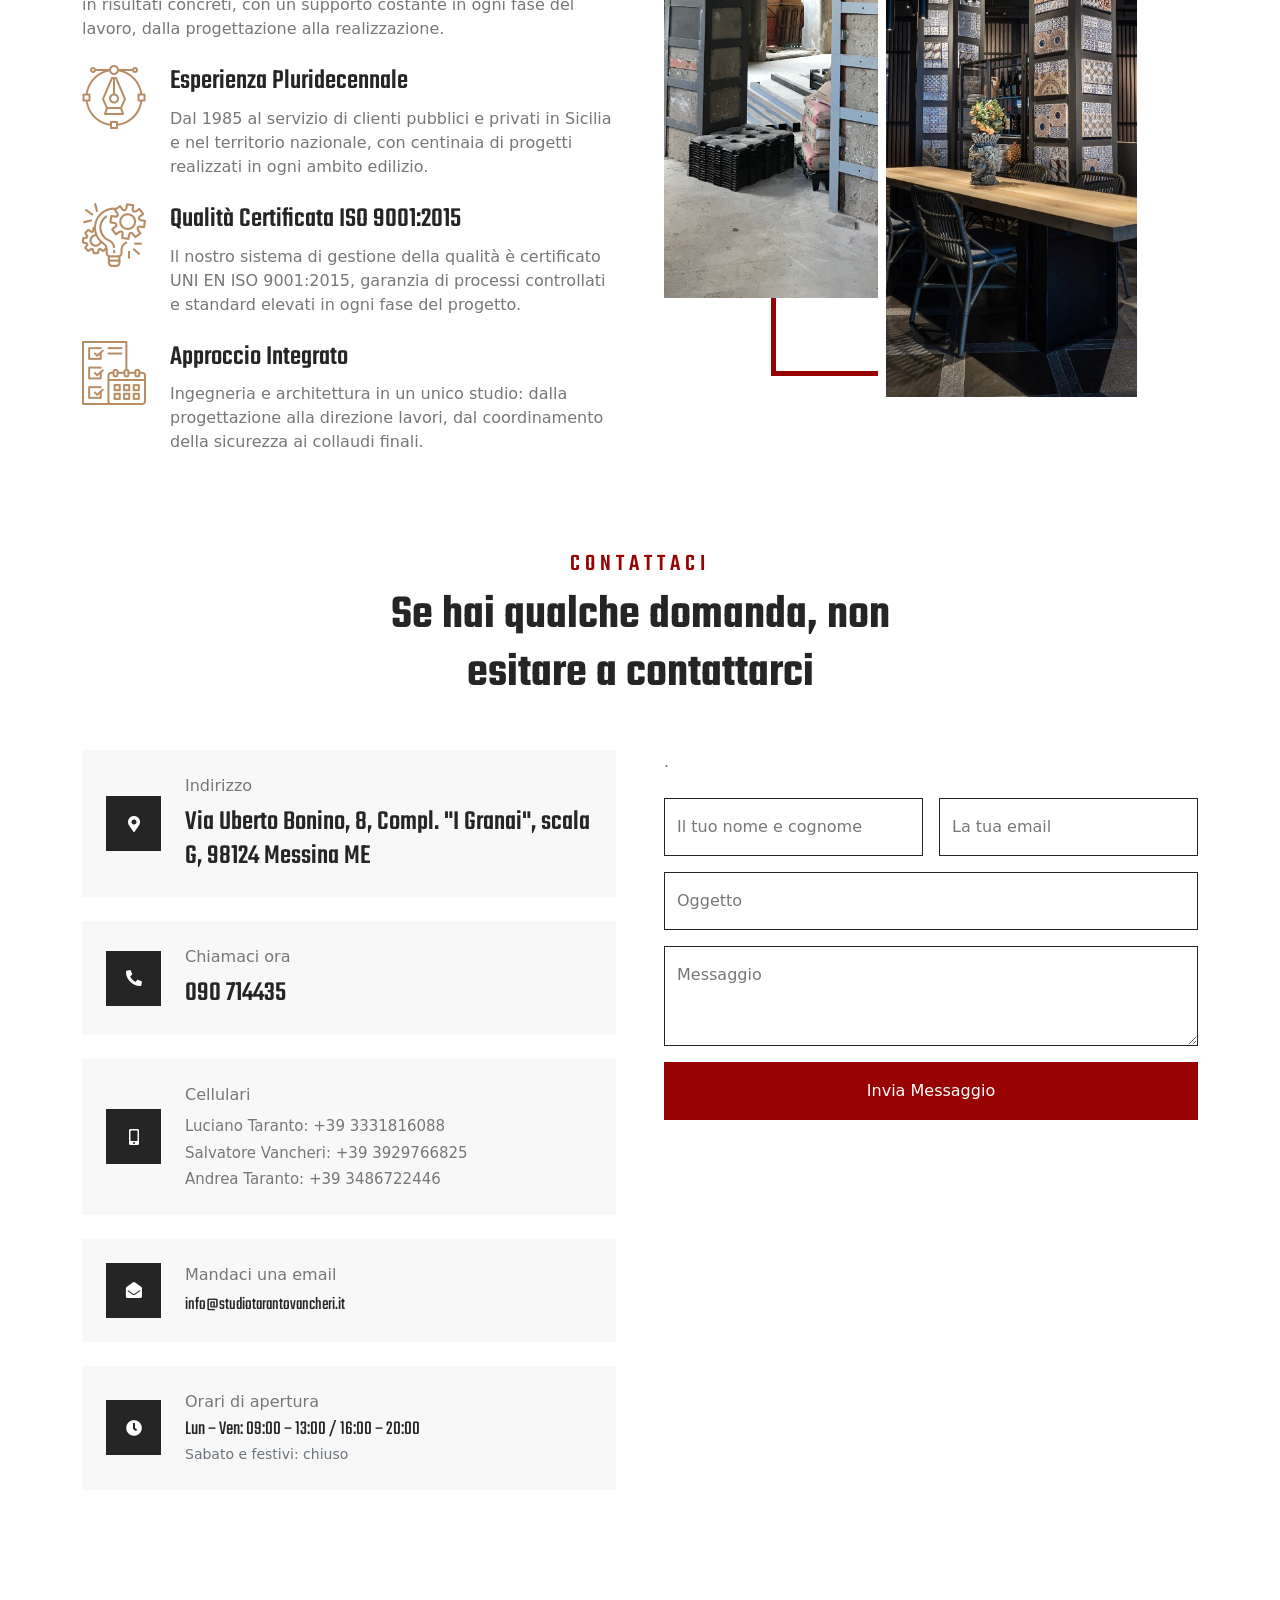
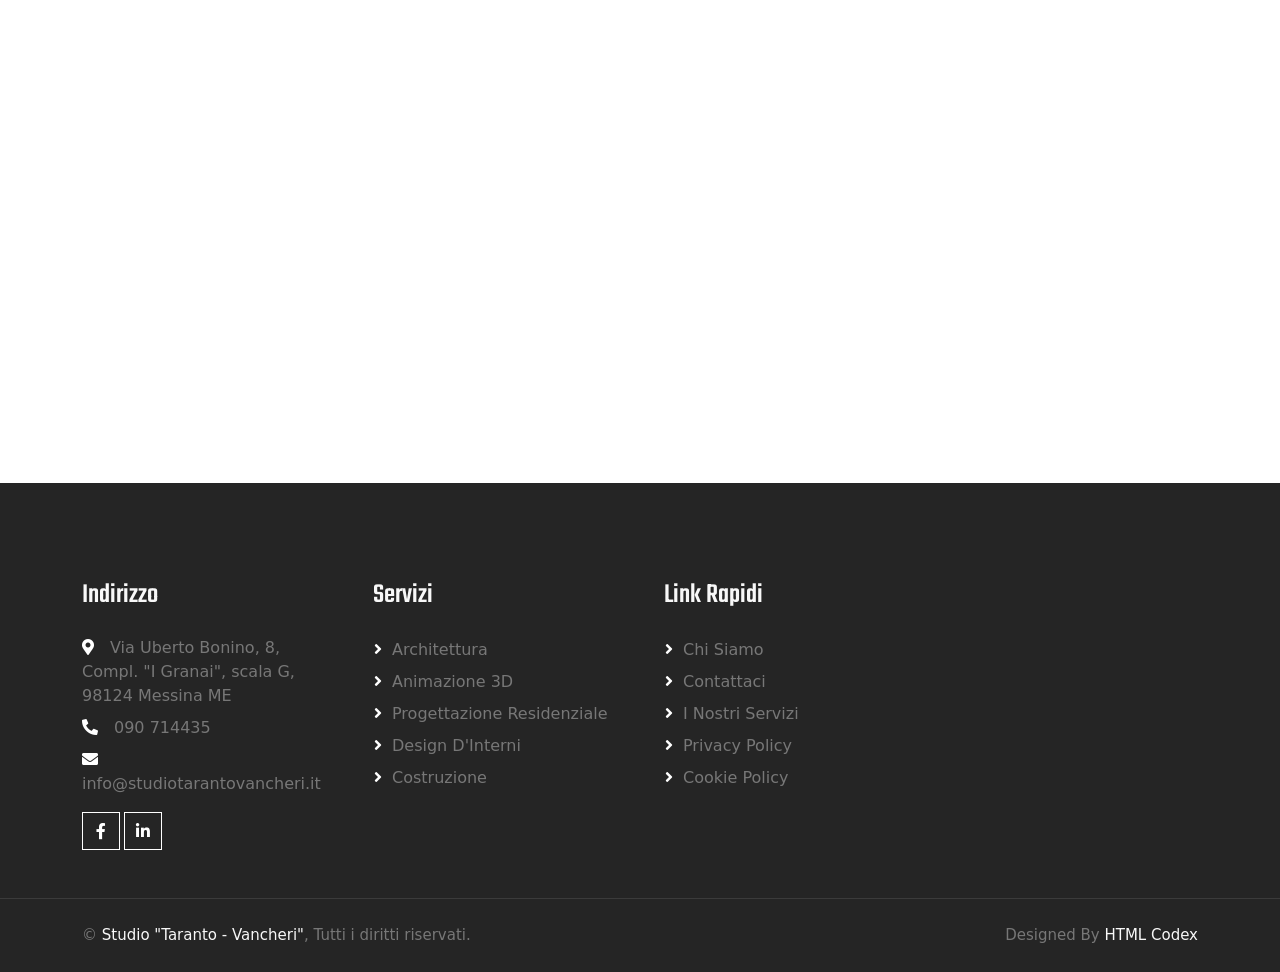
==== commit 43fe62b3: "Sistemato layout e testi del carosello su mobile" ====
--- a/index.html
+++ b/index.html
@@ -107,13 +107,14 @@
         <!-- Testo fisso sovrapposto al carousel -->
         <div class="owl-carousel-inner position-absolute w-100"
             style="top:0;left:0;height:100%;z-index:10;pointer-events:none;">
-            <div class="container h-100 d-flex align-items-end pb-5">
-                <div class="row justify-content-start">
-                    <div class="col-10 col-lg-8">
+            <div class="container h-100 d-flex align-items-center align-items-md-end pb-0 pb-md-5">
+                <div class="row justify-content-center justify-content-md-start w-100">
+                    <div class="col-11 col-md-10 col-lg-8 text-center text-md-start">
                         <h1 class="display-1 text-white">
                             <span class="d-none d-md-inline text-nowrap">Studio di Ingegneria e Architettura</span>
                             <span class="d-md-none">Studio di<br>Ingegneria e Architettura</span>
-                            <br><span class="text-nowrap">Taranto - Vancheri</span>
+                            <br class="d-none d-md-inline"><span class="d-none d-md-inline text-nowrap">Taranto - Vancheri</span>
+                            <div class="d-md-none mt-2">Taranto - Vancheri</div>
                         </h1>
                         <p class="fs-5 fw-medium text-white mb-4 pb-3">Con sede a Messina, il nostro studio unisce
                             esperienza ingegneristica e creatività architettonica per offrire progetti completi,
--- a/css/style.css
+++ b/css/style.css
@@ -240,6 +240,11 @@
 
     .header-carousel .owl-carousel-item p {
         font-size: 16px !important;
+    }
+
+    .header-carousel h1.display-1 {
+        font-size: 2.5rem !important;
+        white-space: normal !important;
     }
 }
 
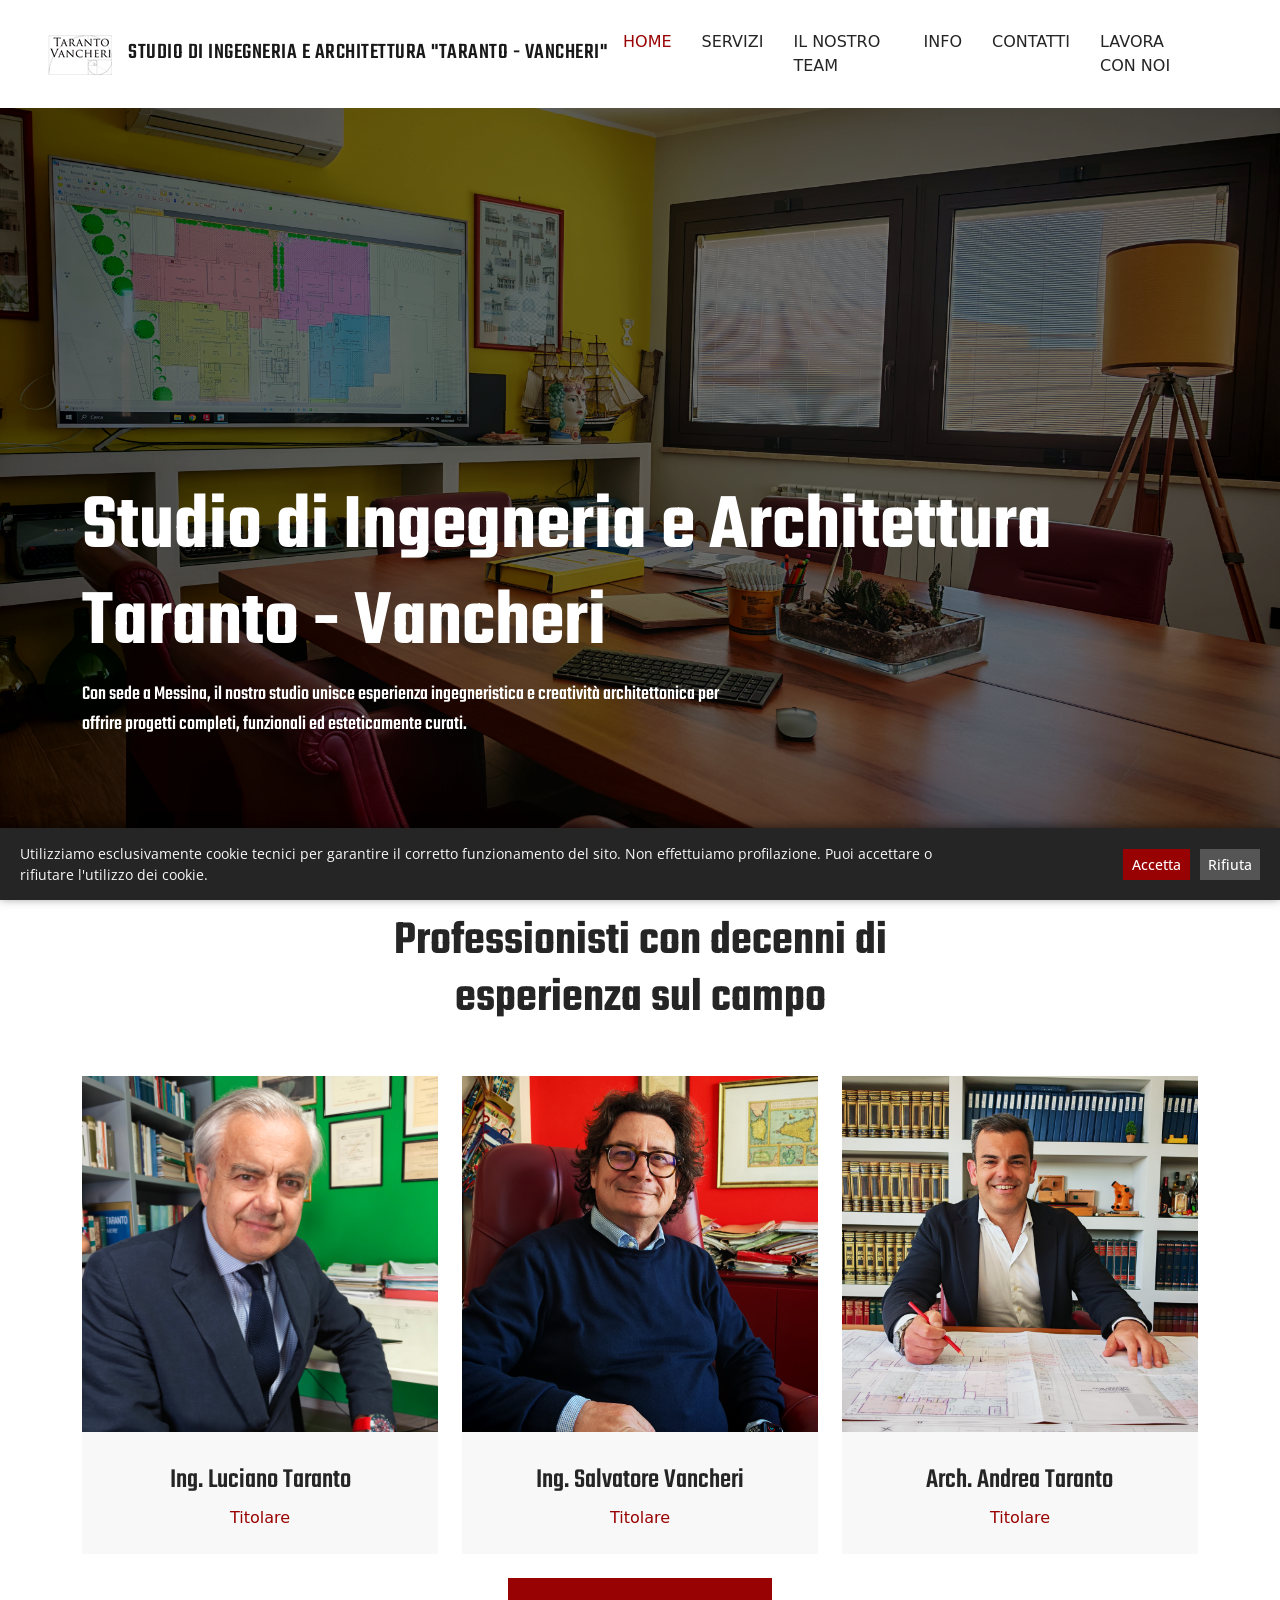
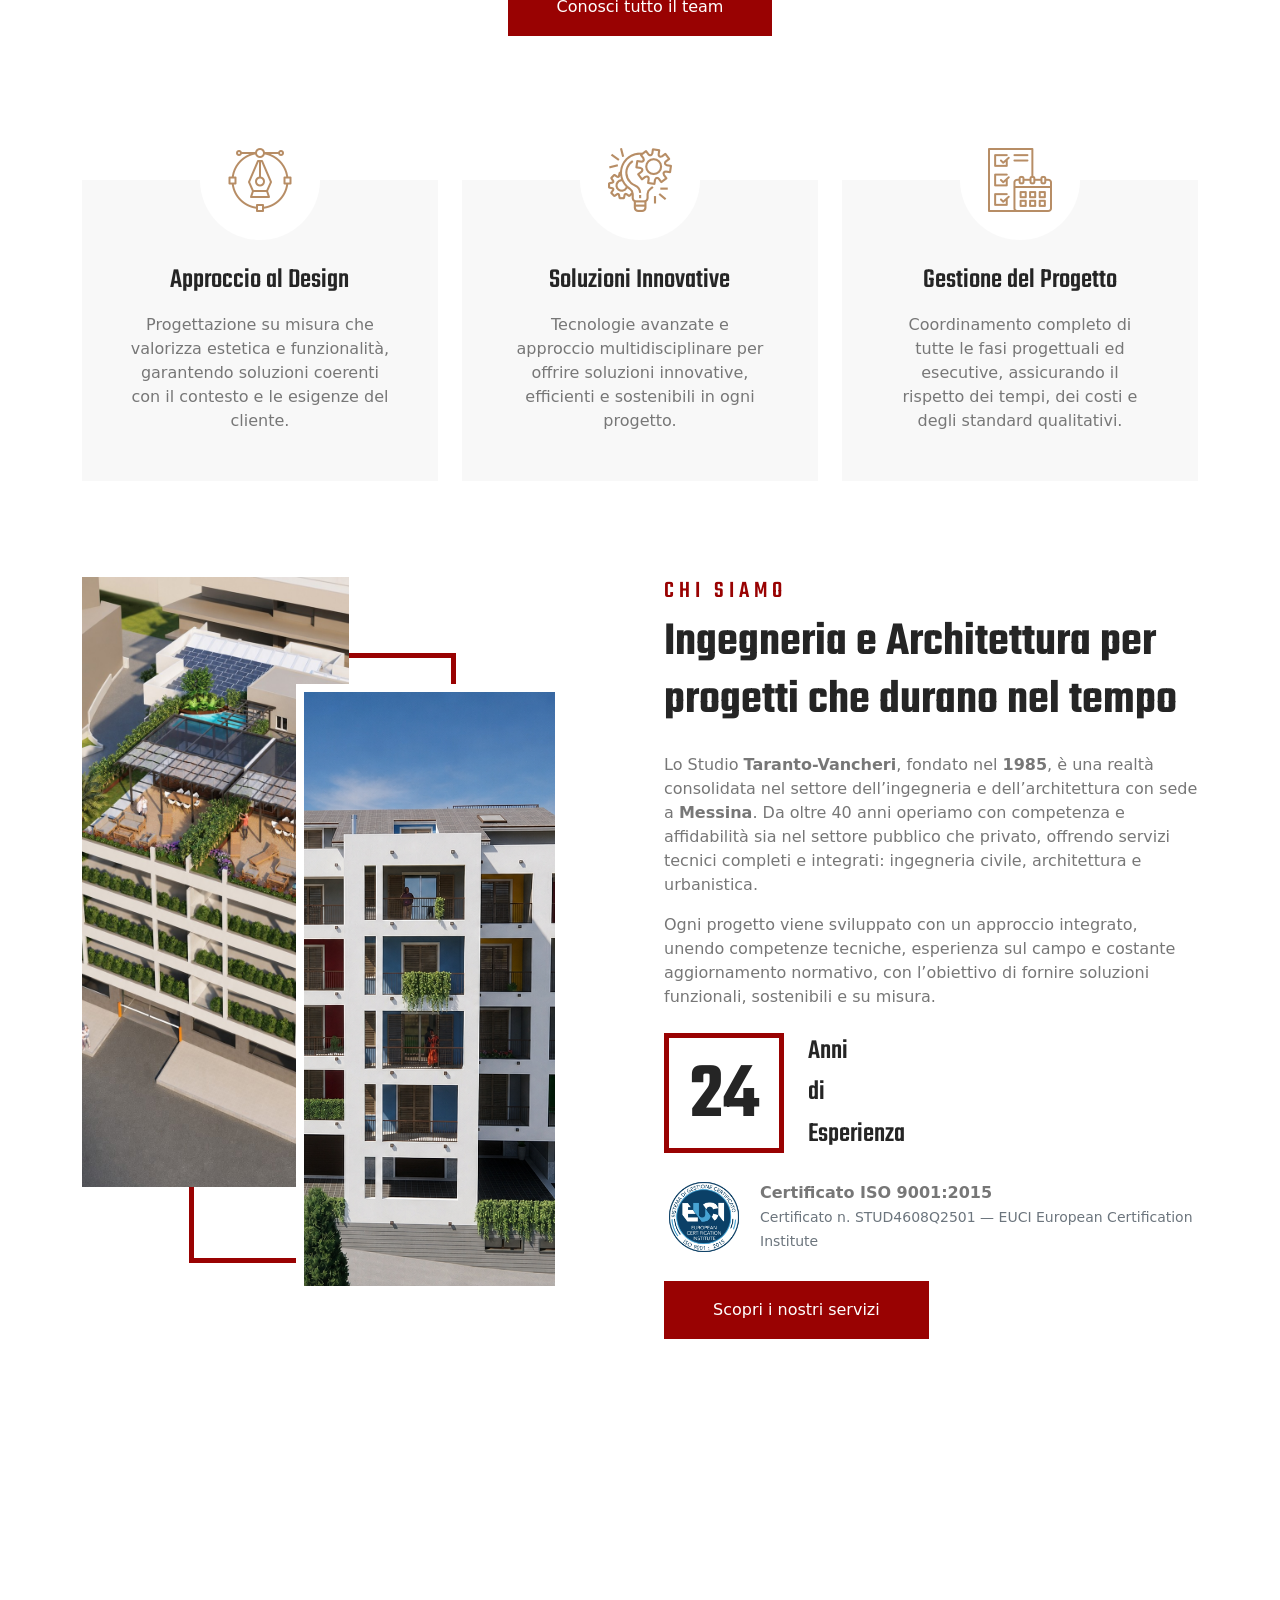
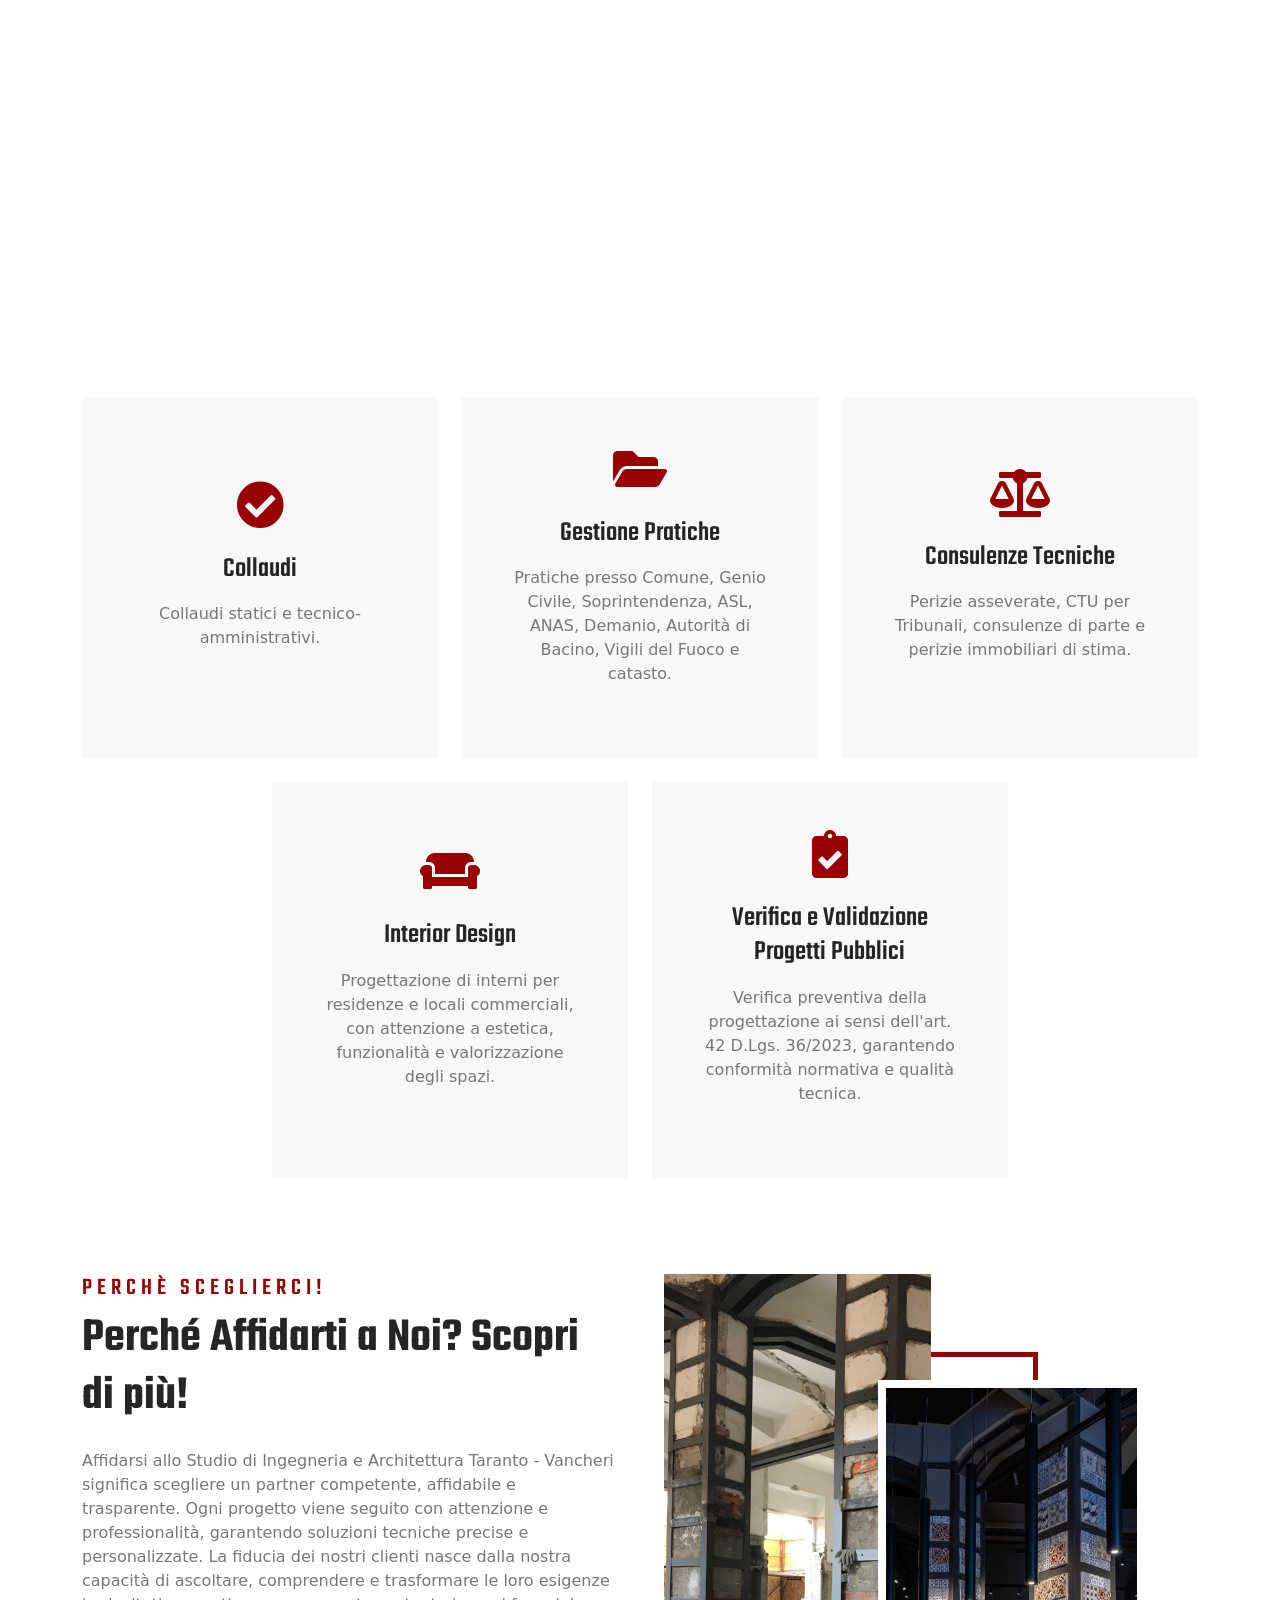
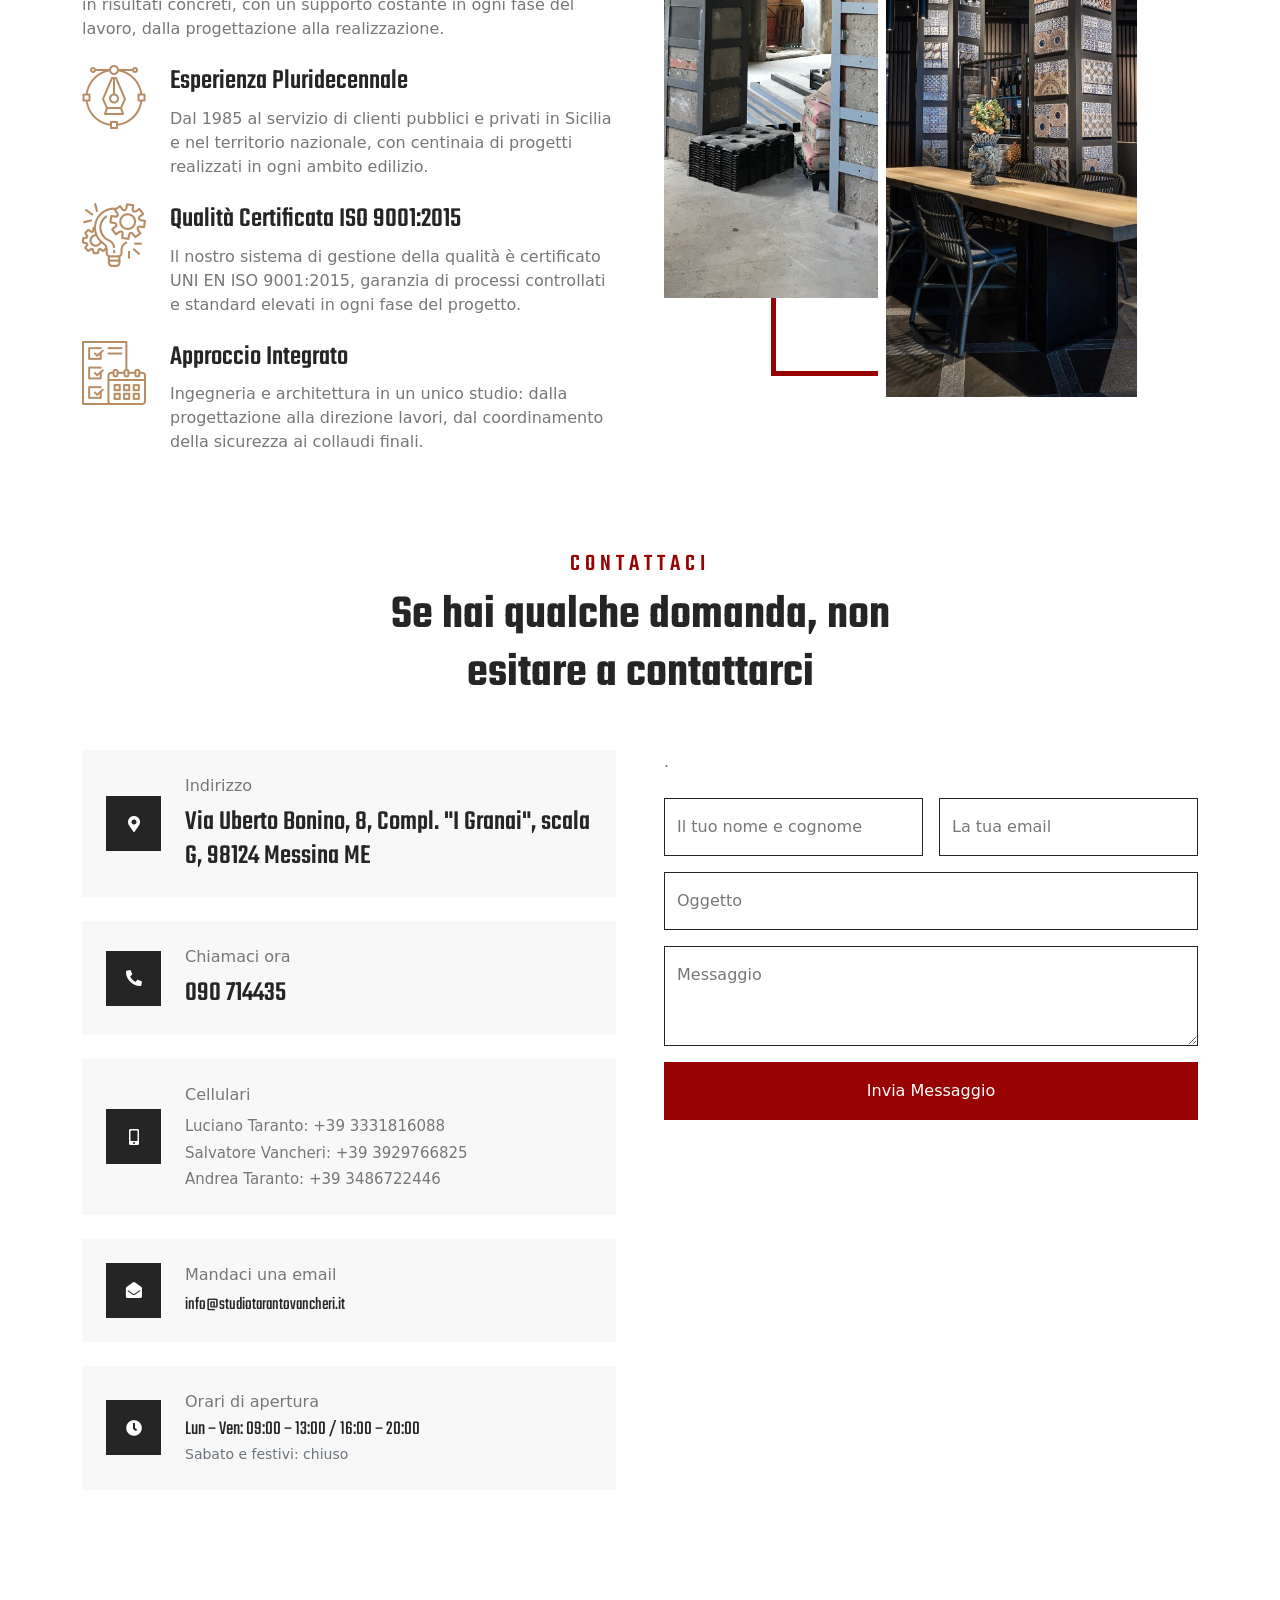
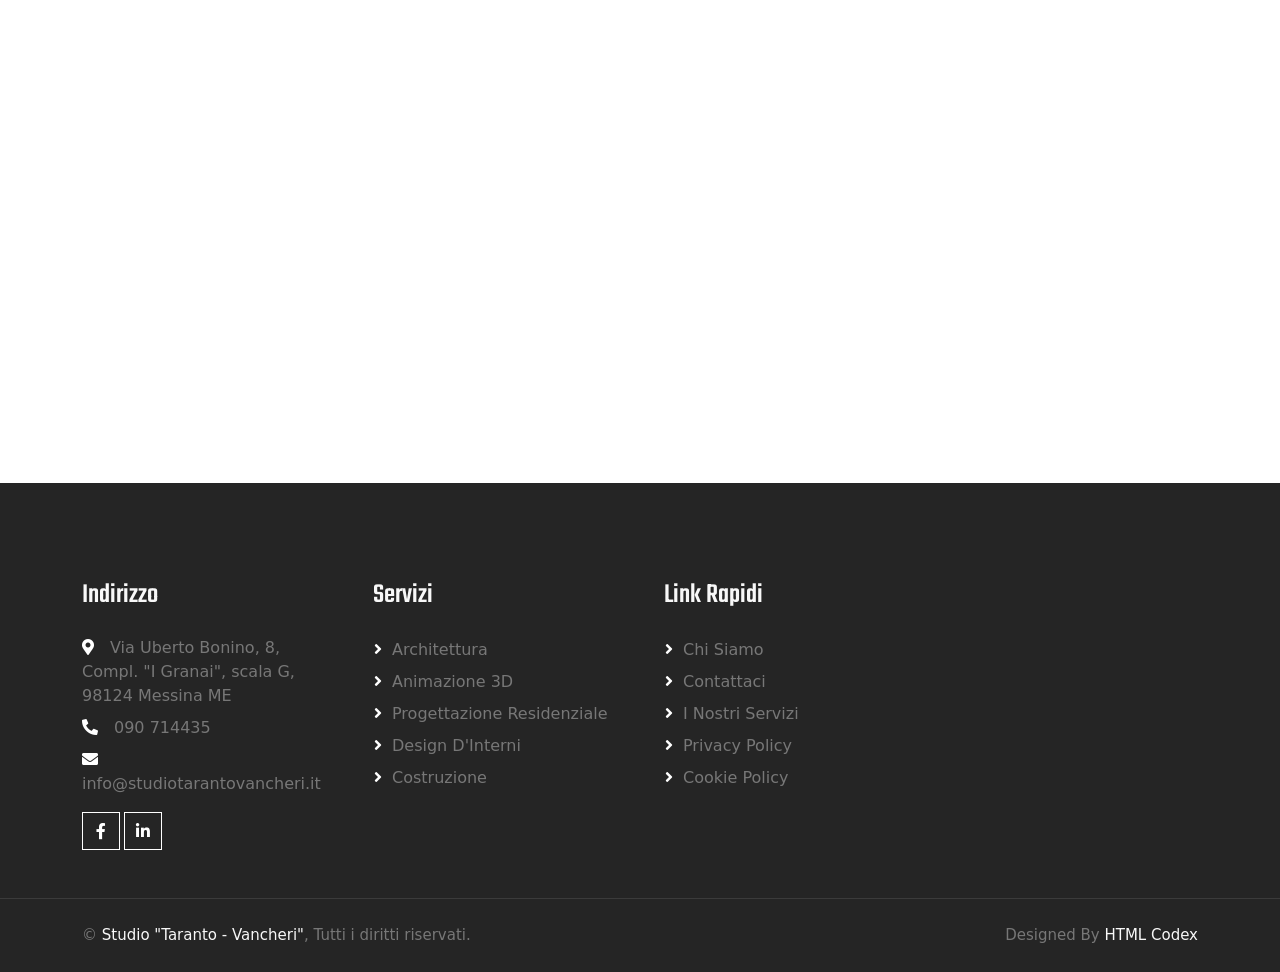
==== commit 317b27c5: "Ripristinata posizione originale del testo nel carosello su mobile" ====
--- a/index.html
+++ b/index.html
@@ -107,9 +107,9 @@
         <!-- Testo fisso sovrapposto al carousel -->
         <div class="owl-carousel-inner position-absolute w-100"
             style="top:0;left:0;height:100%;z-index:10;pointer-events:none;">
-            <div class="container h-100 d-flex align-items-center align-items-md-end pb-0 pb-md-5">
-                <div class="row justify-content-center justify-content-md-start w-100">
-                    <div class="col-11 col-md-10 col-lg-8 text-center text-md-start">
+            <div class="container h-100 d-flex align-items-end pb-5">
+                <div class="row justify-content-start">
+                    <div class="col-10 col-lg-8">
                         <h1 class="display-1 text-white">
                             <span class="d-none d-md-inline text-nowrap">Studio di Ingegneria e Architettura</span>
                             <span class="d-md-none">Studio di<br>Ingegneria e Architettura</span>
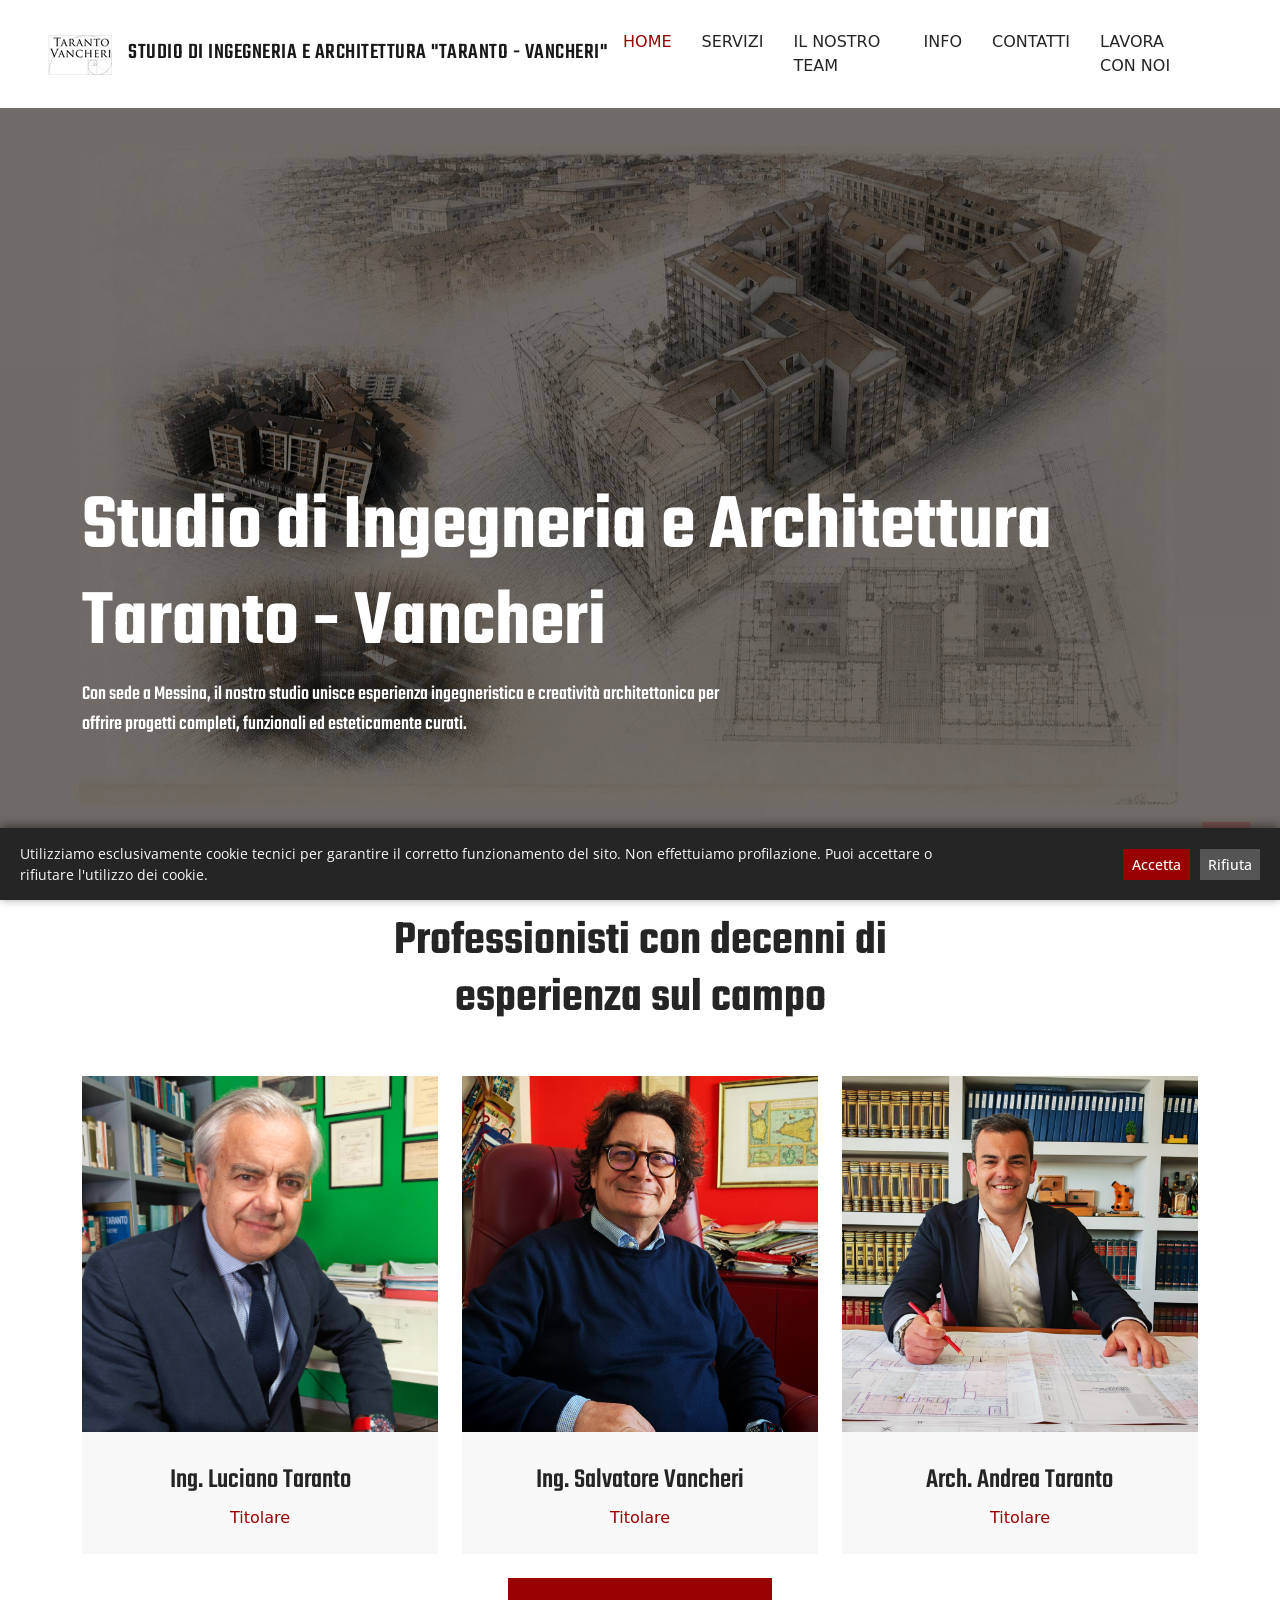
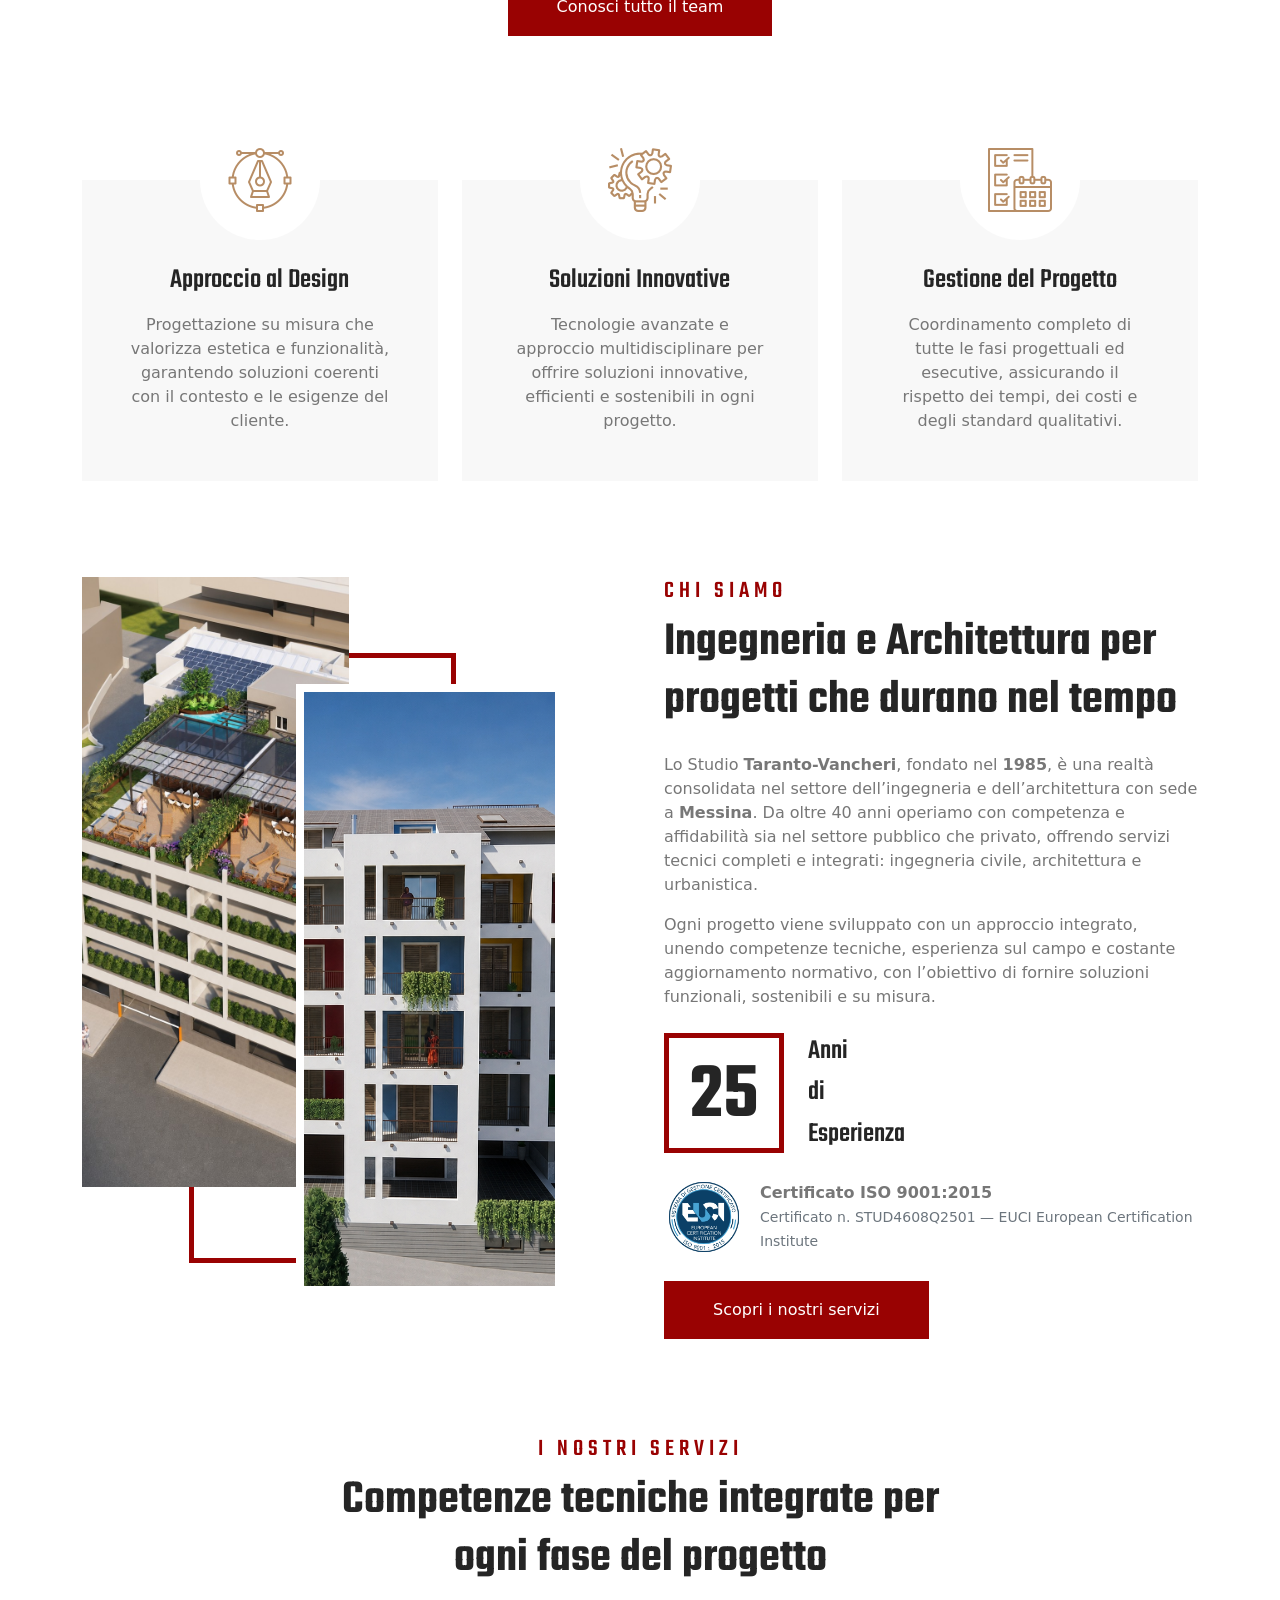
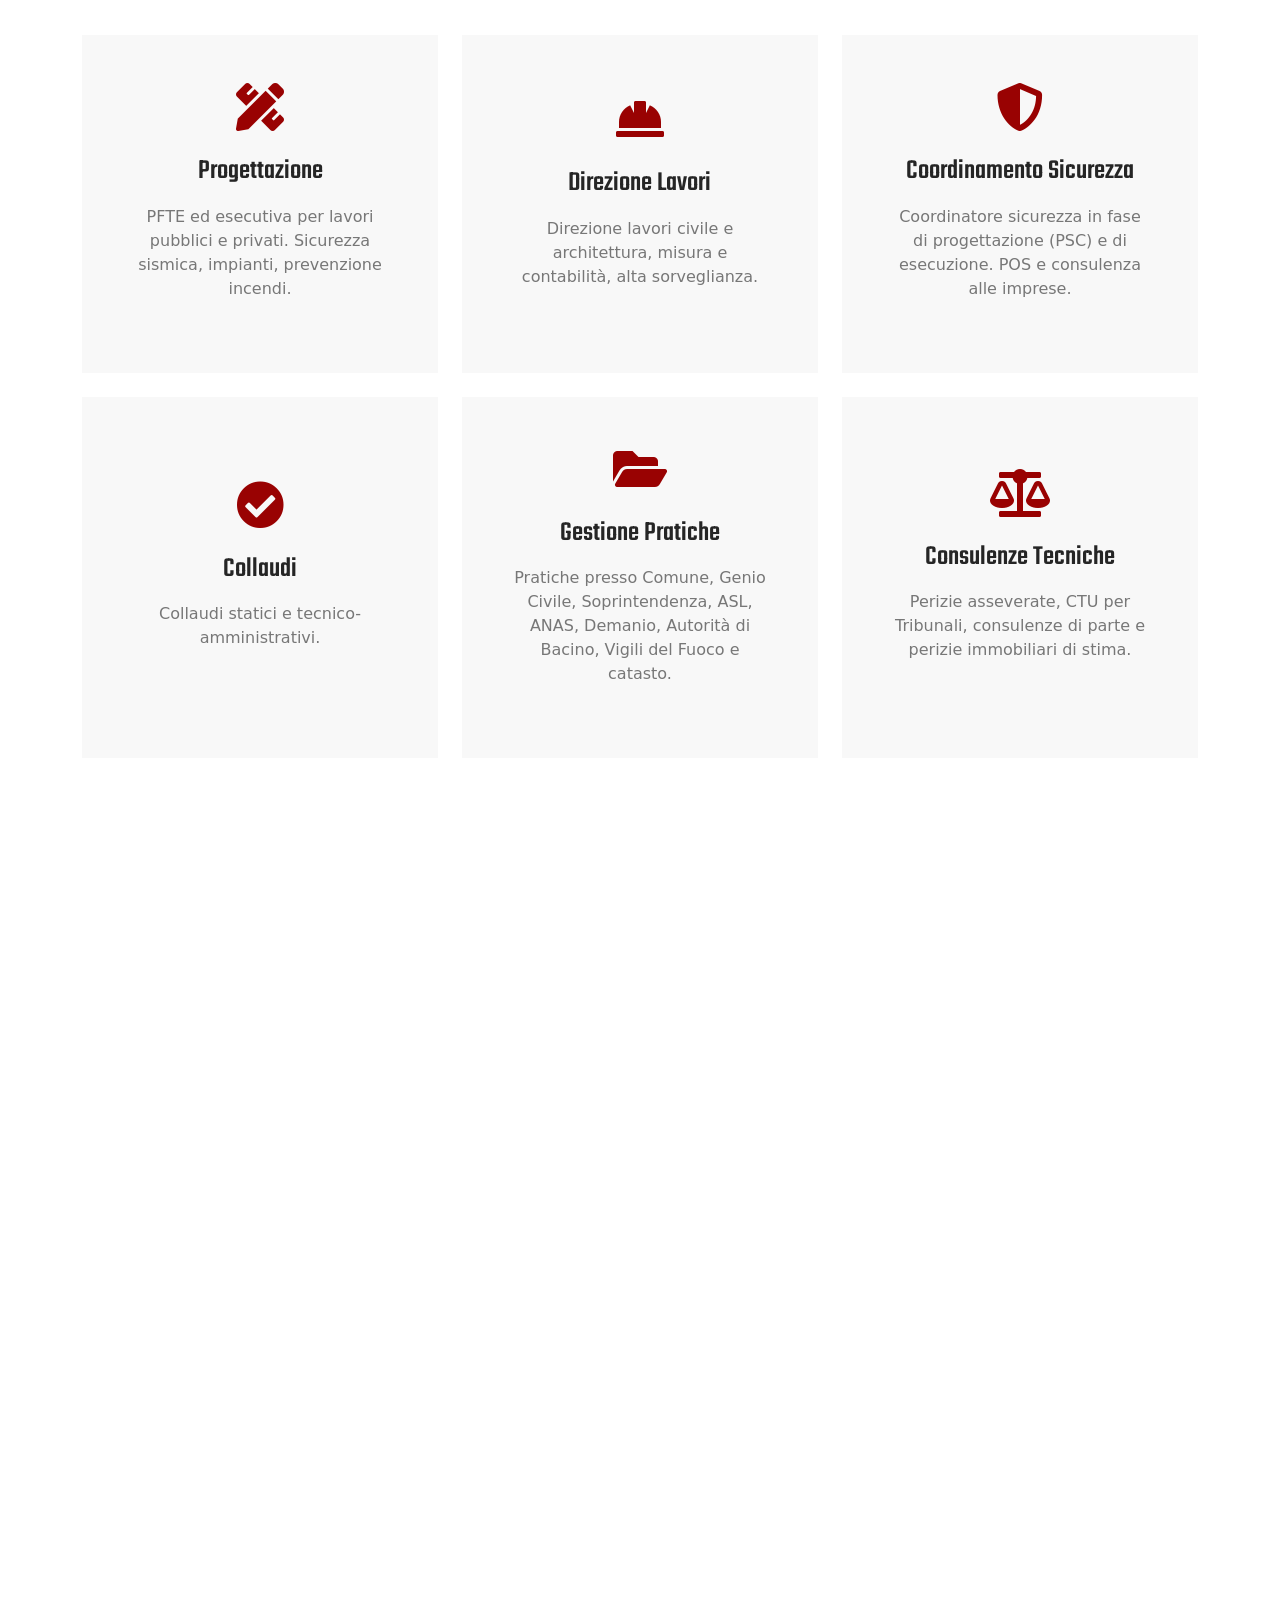
==== commit c5df7219: "Aggiunta classe contact-email per rendere la font-size dell'email 25px su mobile" ====
--- a/index.html
+++ b/index.html
@@ -741,7 +741,7 @@
                             </div>
                             <div class="ms-4">
                                 <p class="mb-2">Mandaci una email</p>
-                                <h5 class="mb-0 text-break" style="font-size: 18px;">info@studiotarantovancheri.it</h5>
+                                <h5 class="mb-0 text-break contact-email">info@studiotarantovancheri.it</h5>
                             </div>
                         </div>
                         <div class="bg-light d-flex align-items-center w-100 p-4">
--- a/css/style.css
+++ b/css/style.css
@@ -246,6 +246,14 @@
         font-size: 2.5rem !important;
         white-space: normal !important;
     }
+
+    .contact-email {
+        font-size: 25px !important;
+    }
+}
+
+.contact-email {
+    font-size: 18px;
 }
 
 .header-carousel .owl-dots {
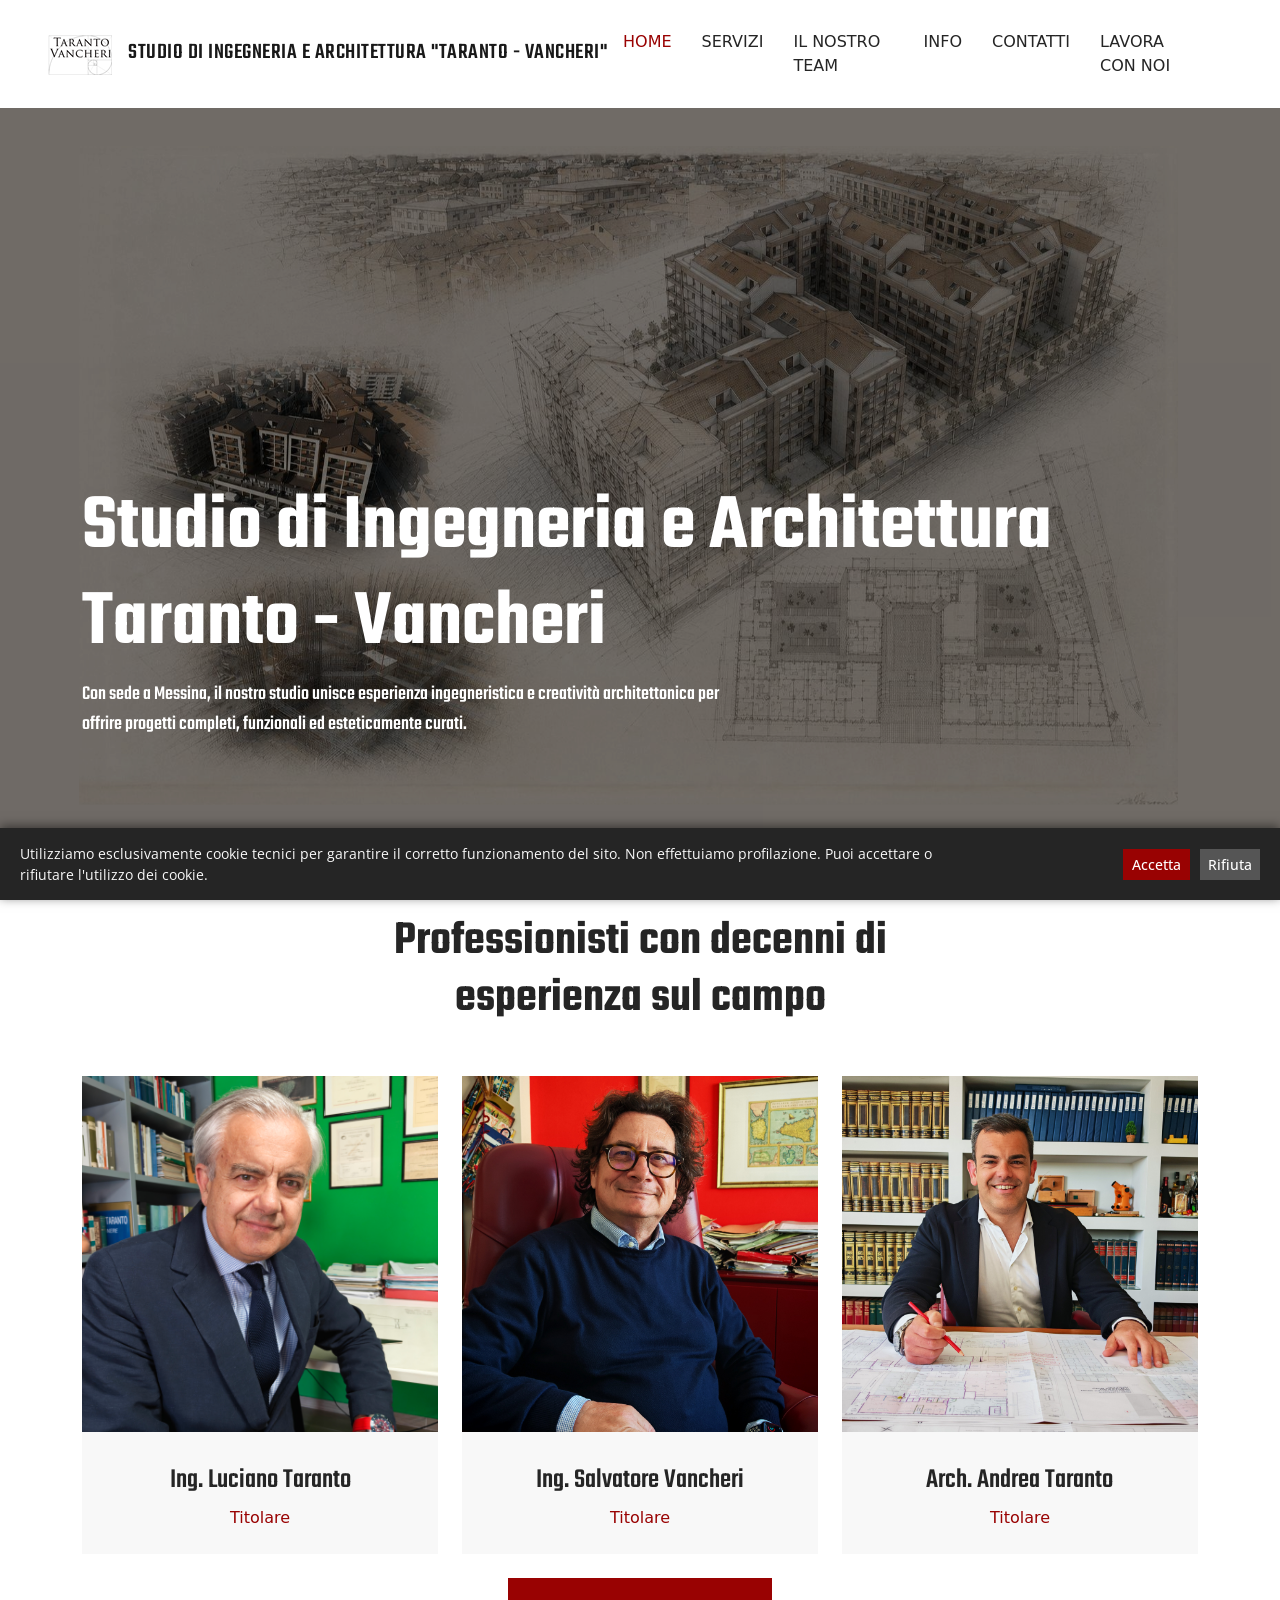
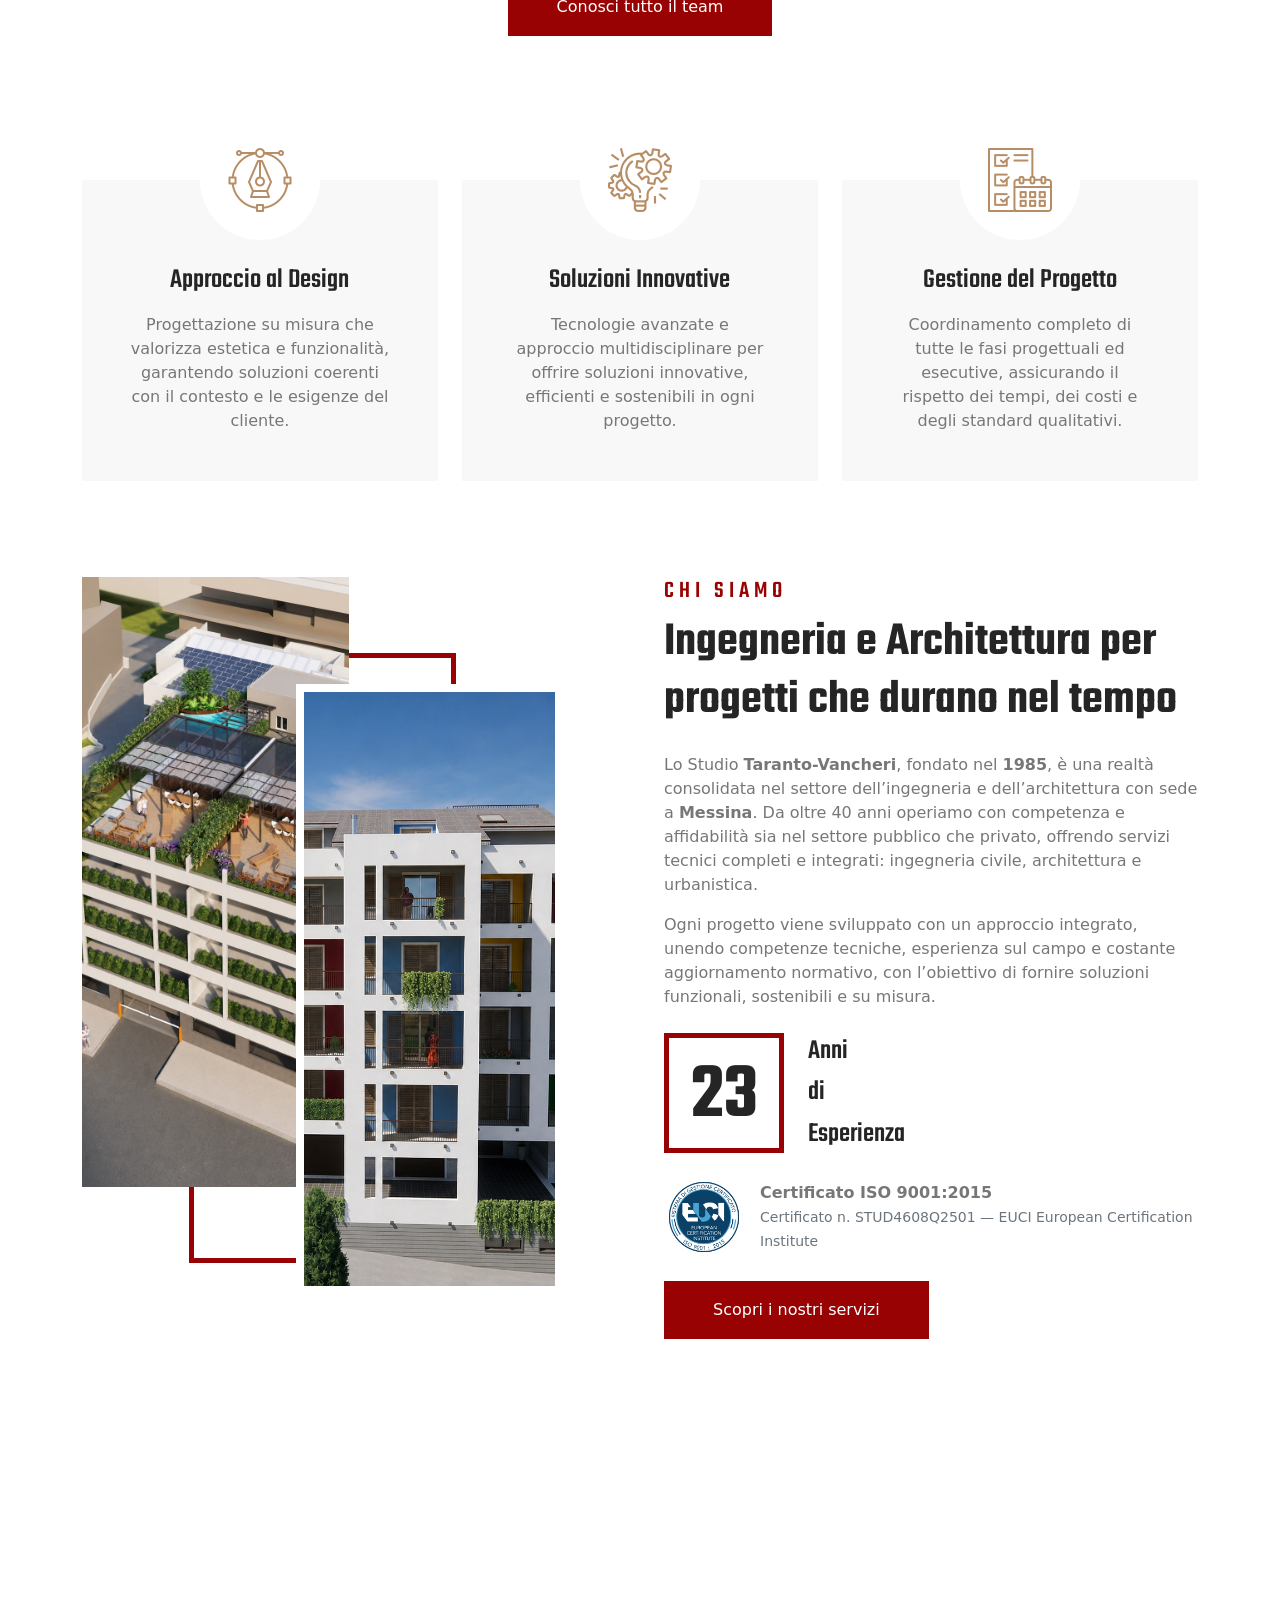
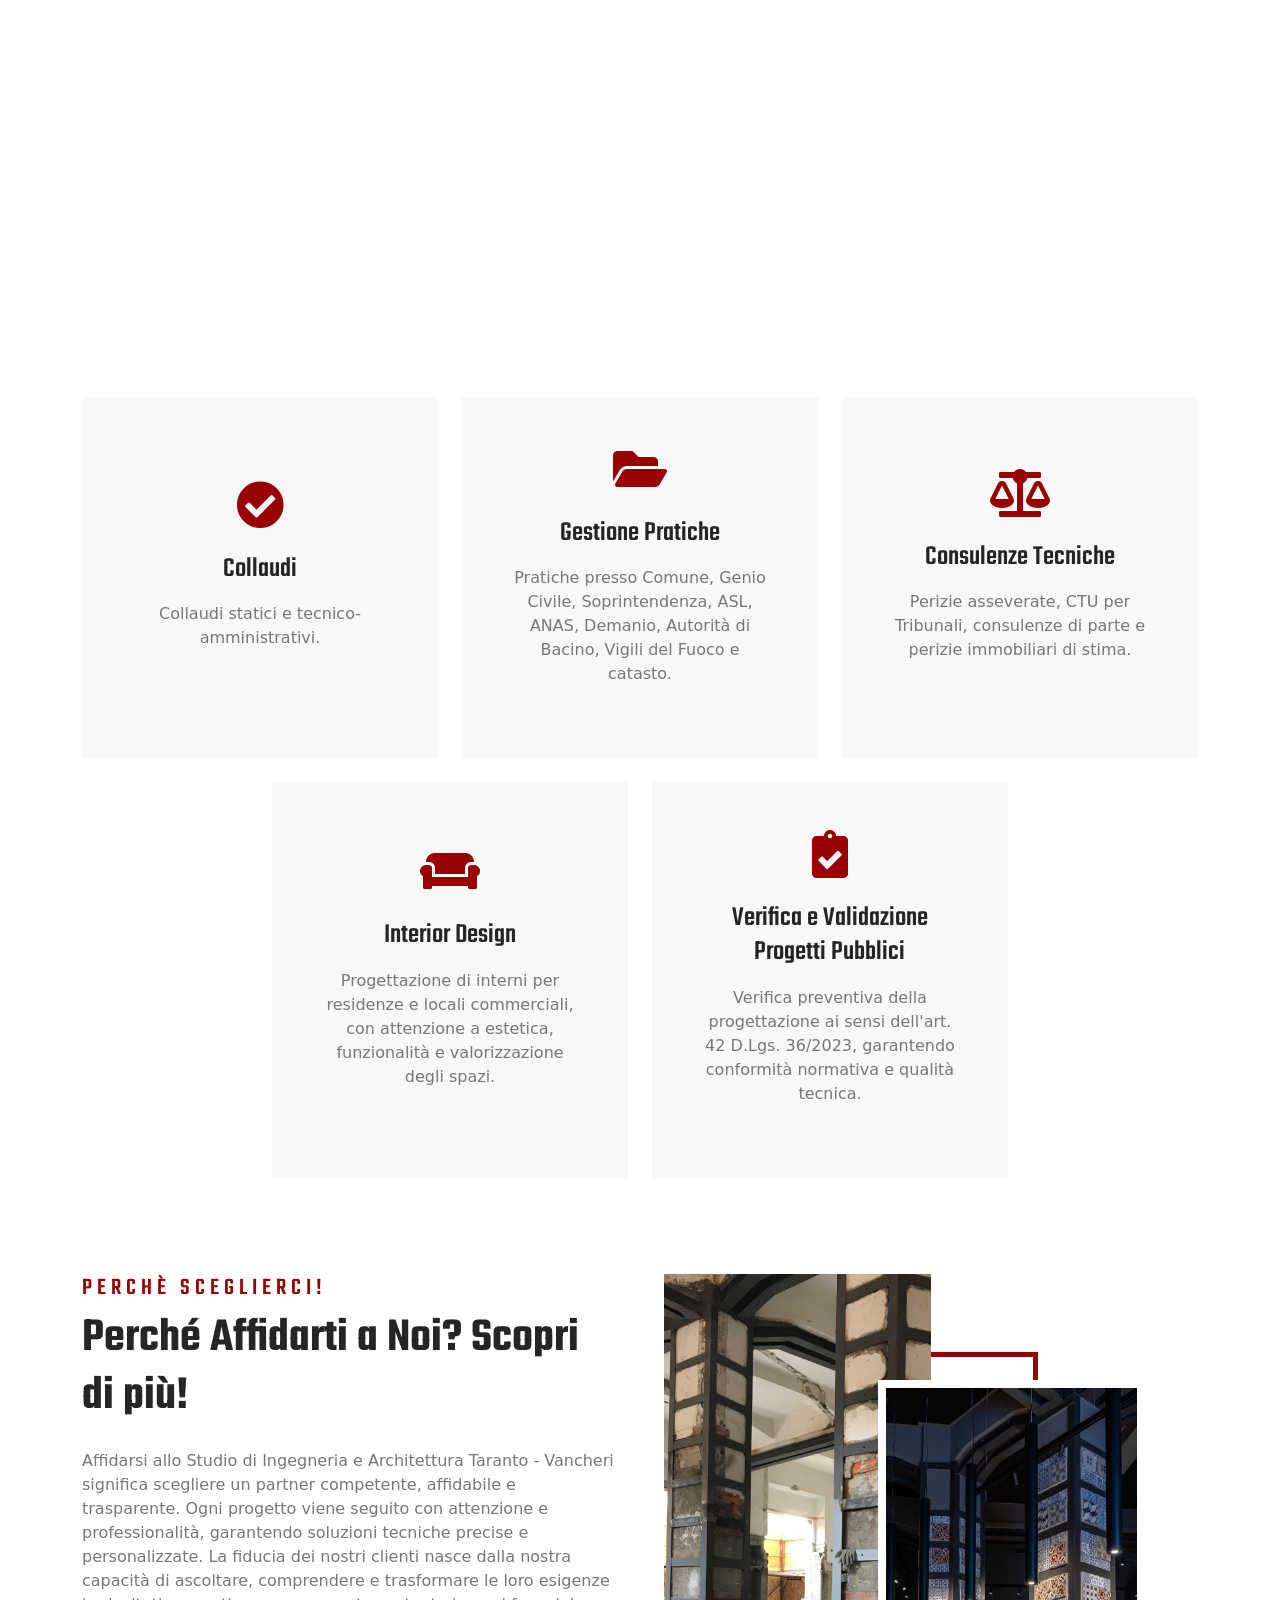
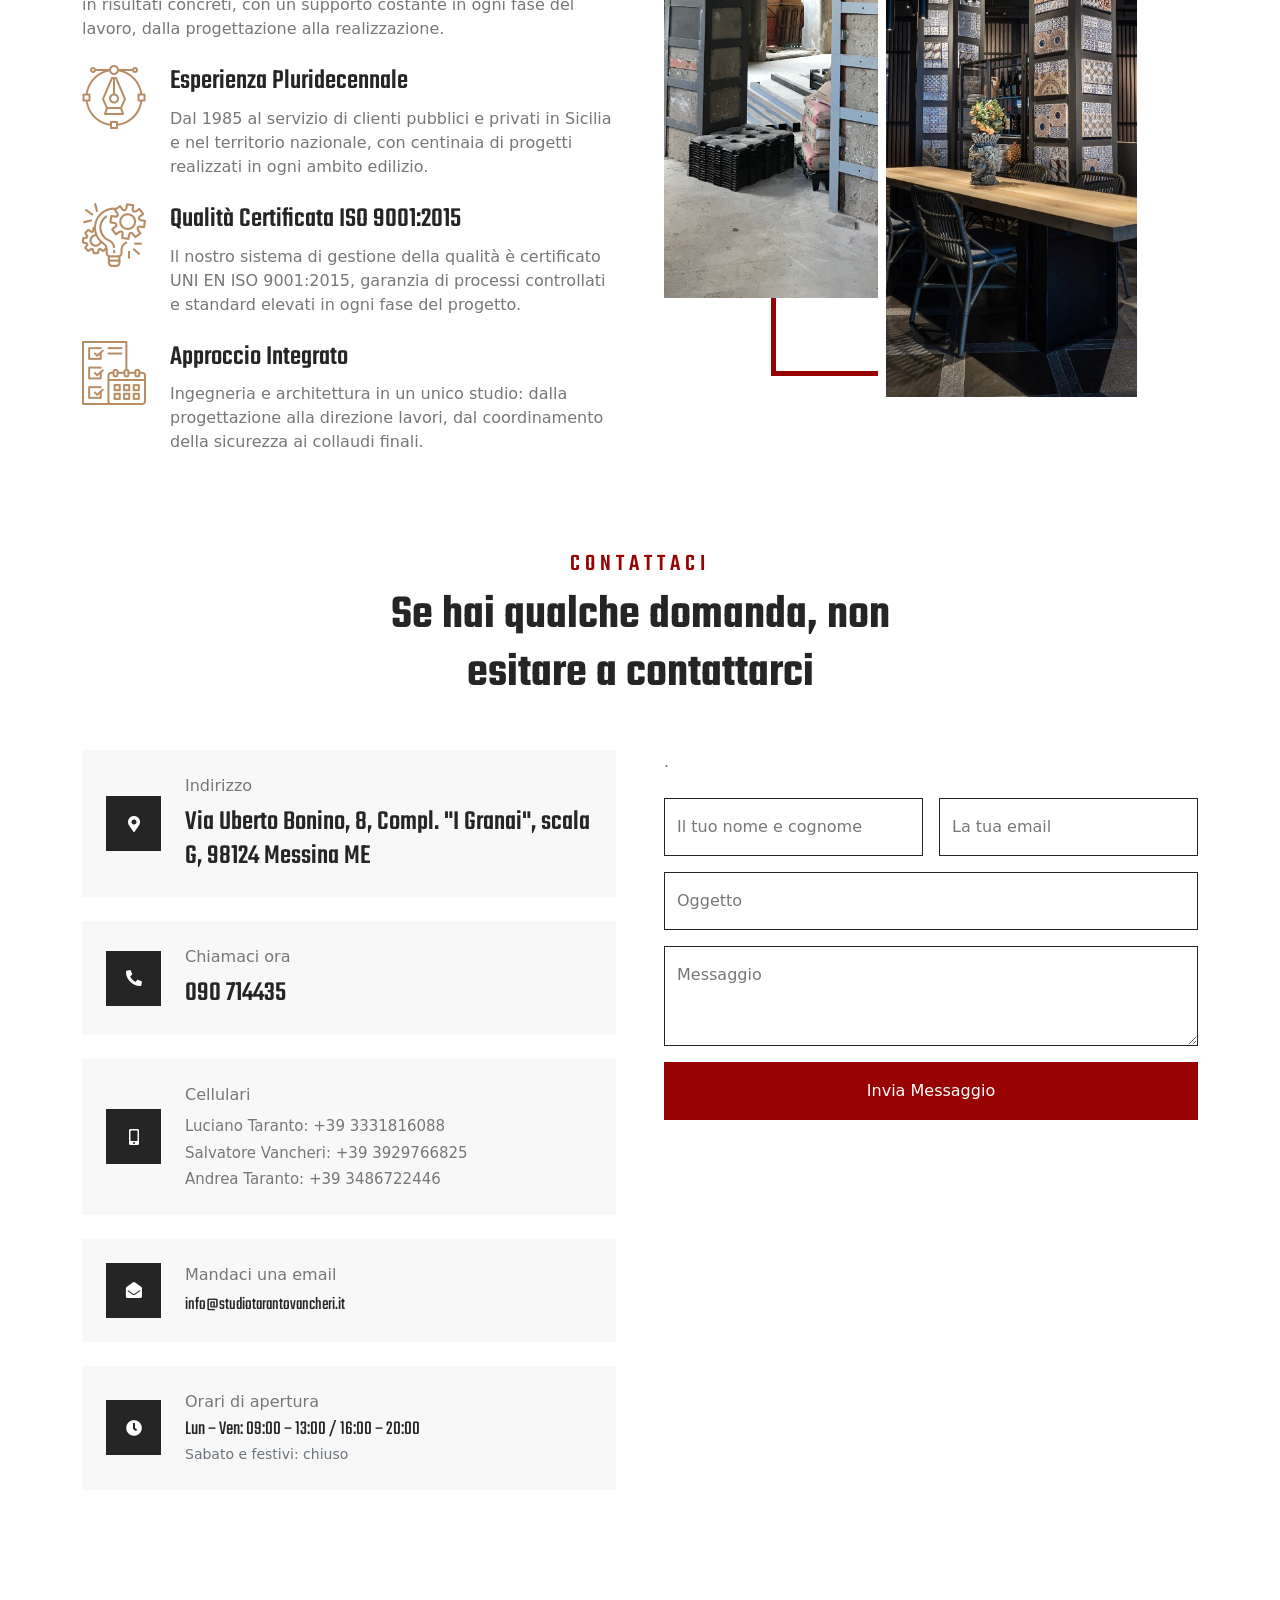
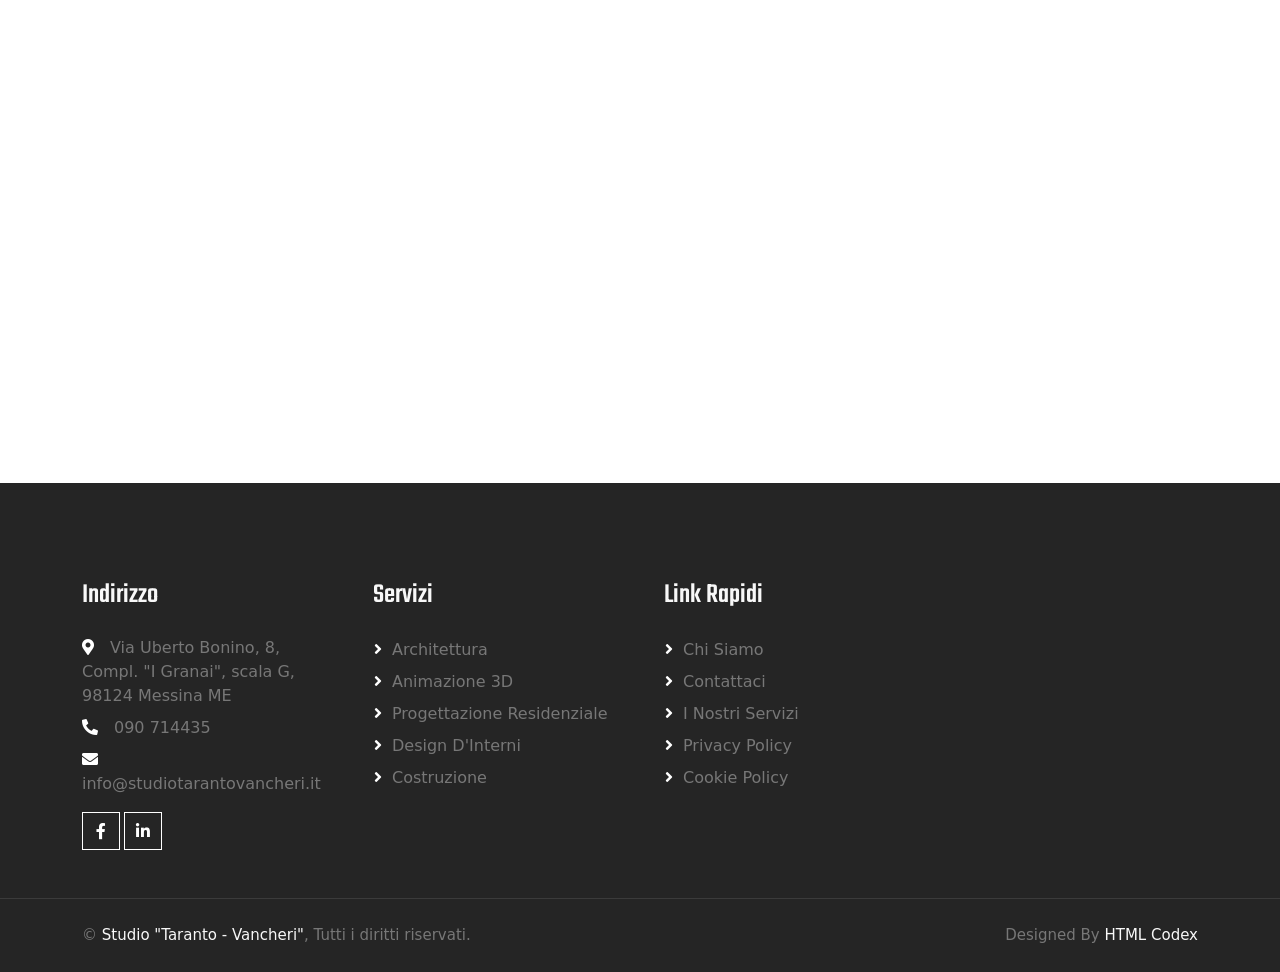
==== commit 904a41d1: "Risolto problema del testo tagliato nel carosello su mobile aumentando min-height e impostando pb-0" ====
--- a/index.html
+++ b/index.html
@@ -107,7 +107,7 @@
         <!-- Testo fisso sovrapposto al carousel -->
         <div class="owl-carousel-inner position-absolute w-100"
             style="top:0;left:0;height:100%;z-index:10;pointer-events:none;">
-            <div class="container h-100 d-flex align-items-end pb-5">
+            <div class="container h-100 d-flex align-items-end pb-0 pb-md-5">
                 <div class="row justify-content-start">
                     <div class="col-10 col-lg-8">
                         <h1 class="display-1 text-white">
--- a/css/style.css
+++ b/css/style.css
@@ -228,7 +228,7 @@
 @media (max-width: 768px) {
     .header-carousel .owl-carousel-item {
         position: relative;
-        min-height: 350px;
+        min-height: 480px;
     }
 
     .header-carousel .owl-carousel-item img {
